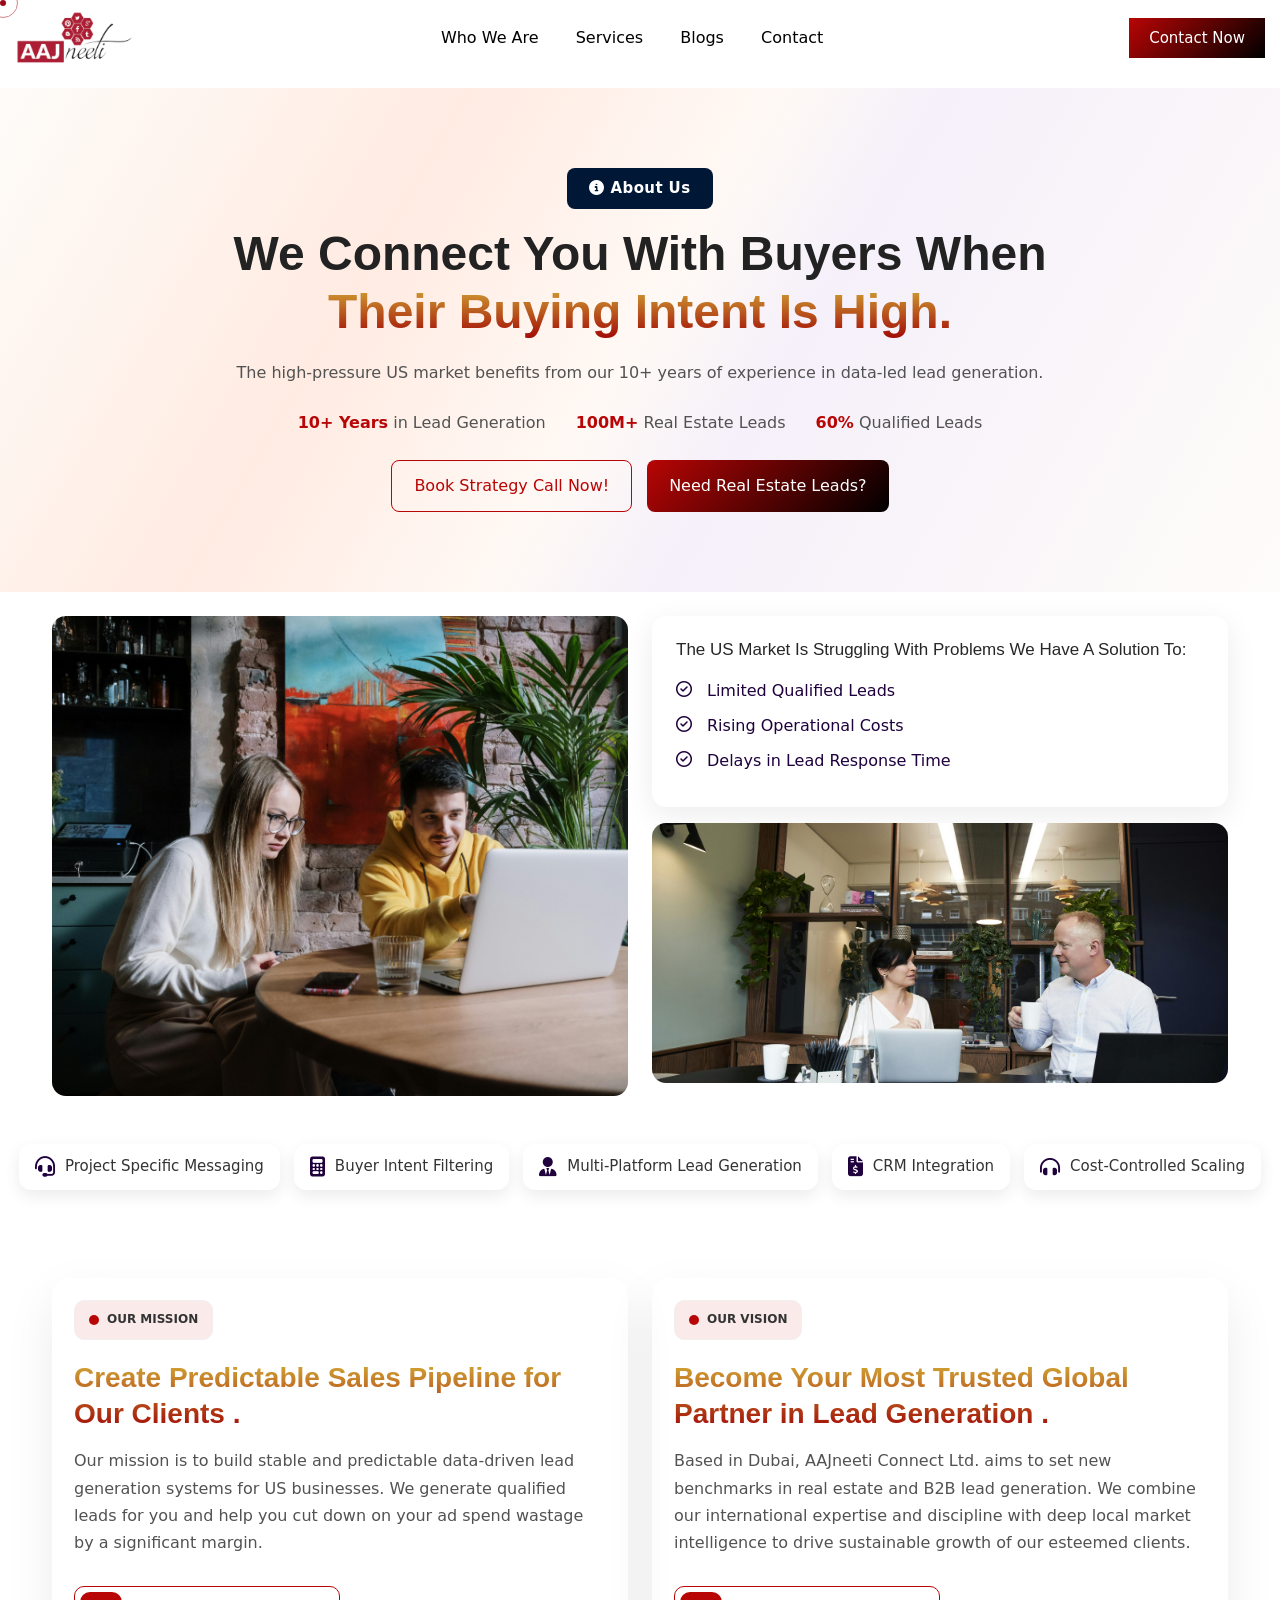
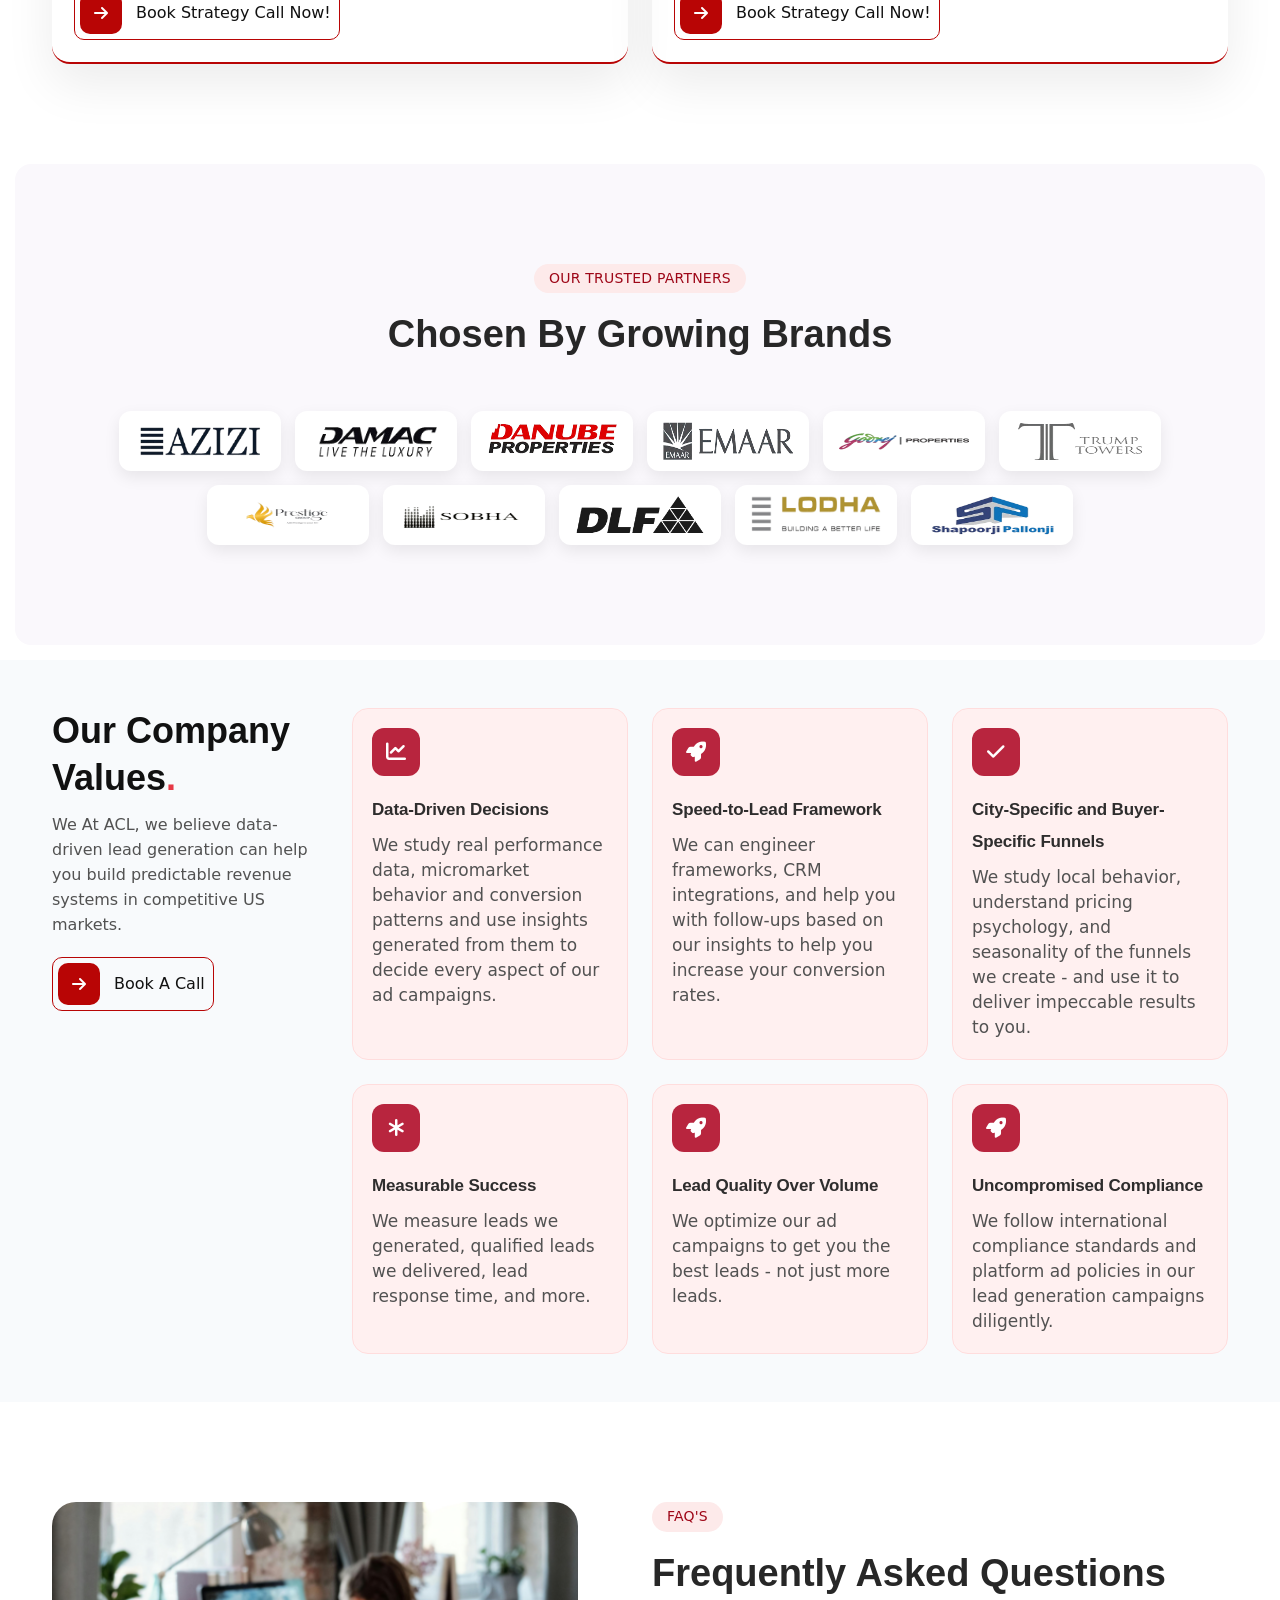
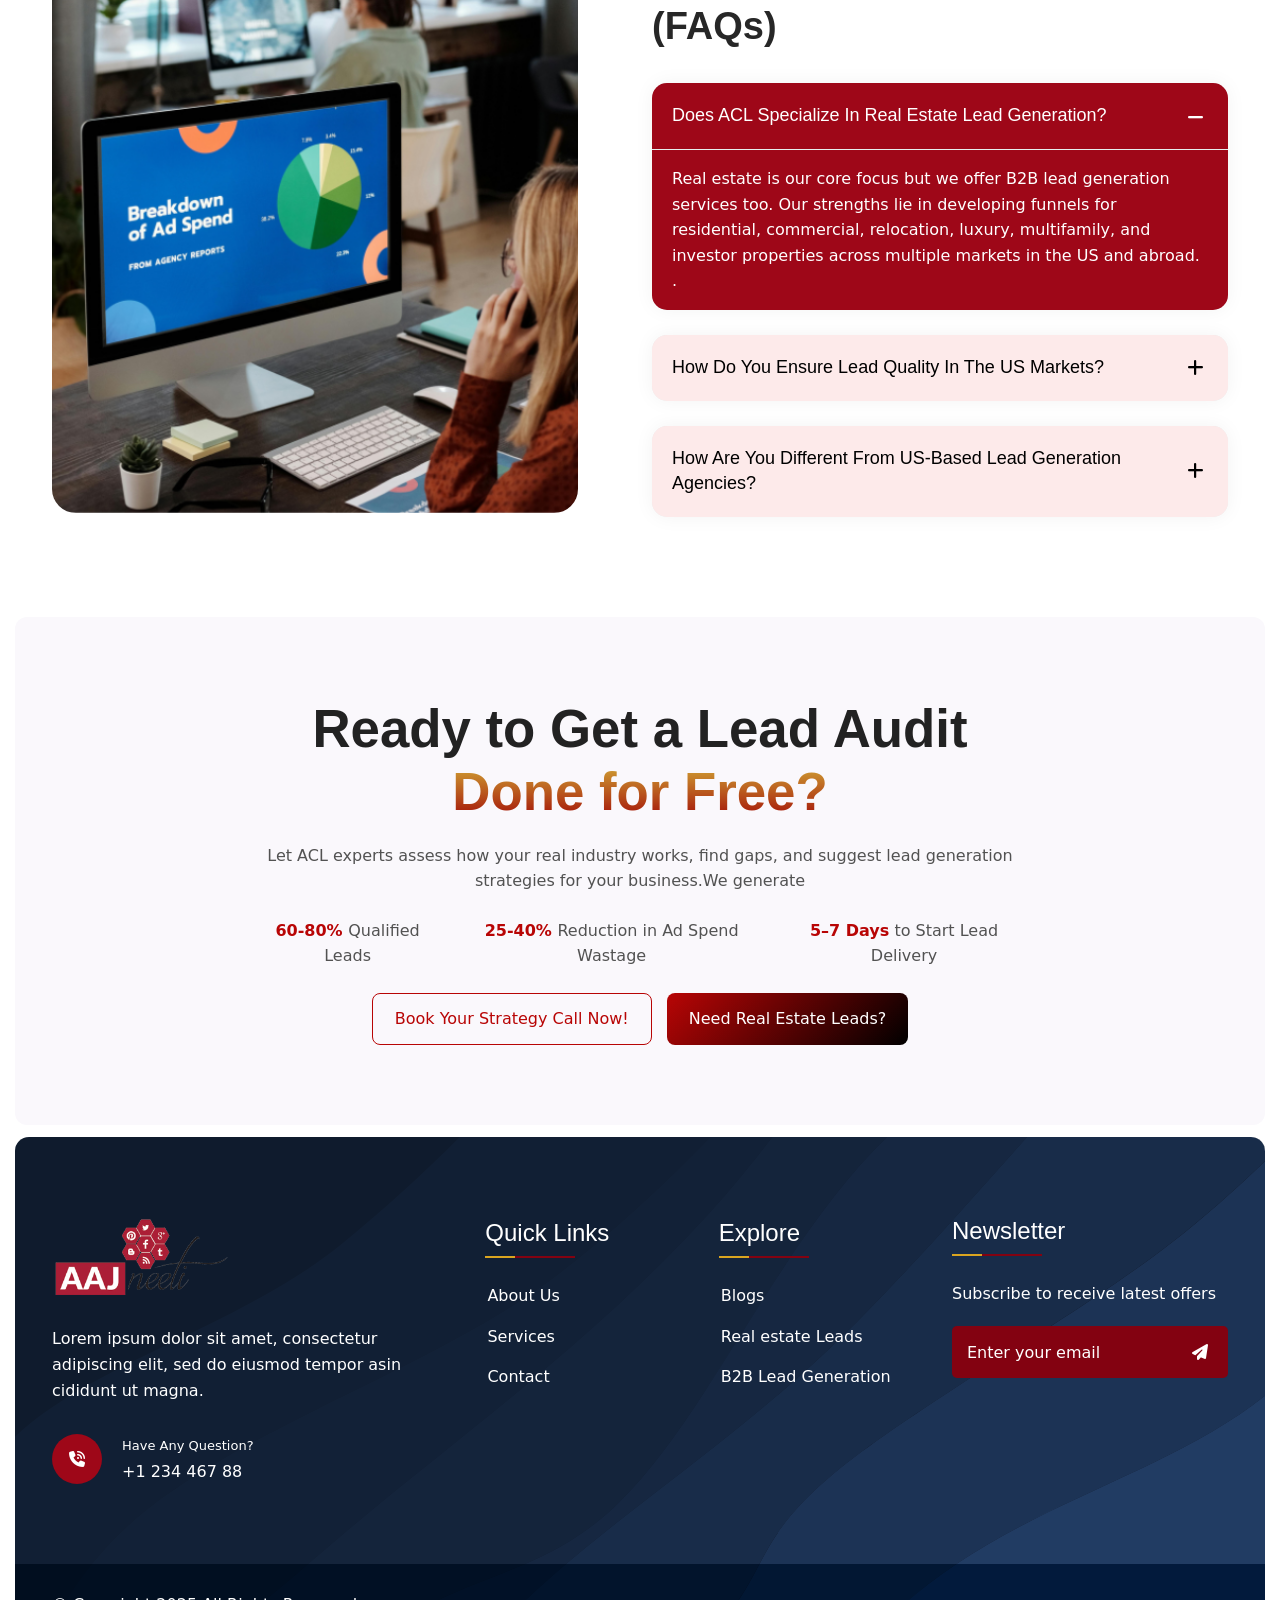
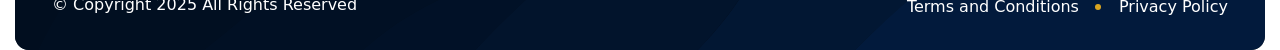
==== about.html @ c7a7d1ee "yes updating file" ====
<!DOCTYPE html>
<html lang="en">

<head>
    <!-- meta tags -->
    <meta charset="UTF-8">
    <meta http-equiv="X-UA-Compatible" content="IE=edge">
    <meta name="viewport" content="width=device-width, initial-scale=1.0">
    <meta name="author" content="Aajneeti">
    <meta name="description" content="Aajneeti">
    <meta name="keywords" content="Aajneeti, connect, marketing, agency, business, startup, creative">
    <!-- page title -->
    <title>Aajneeti Connect Ltd</title>
    <!-- favicon icon -->
    <link rel="shortcut icon" href="assets/images/logo/aajneeti-favicon.png" type="image/x-icon">
    <link rel="icon" href="assets/images/logo/acl-logo.png" type="image/x-icon">
    <!-- font awesome css -->
    <link rel="stylesheet" href="assets/css/all.min.css">
    <!-- bootstrap css -->
    <link rel="stylesheet" href="assets/css/bootstrap.min.css">
    <!-- swiper css -->
    <link rel="stylesheet" href="assets/css/swiper-bundle.min.css">
    <!-- magnific css -->
    <link rel="stylesheet" href="assets/css/magnific-popup.min.css">
    <!-- animate css -->
    <link rel="stylesheet" href="assets/css/animate.css">
    <!-- main css  -->
    <link rel="stylesheet" href="assets/css/main.css">
    <!-- style css -->
    <link rel="stylesheet" href="style.css">
    <link rel="stylesheet" href="https://cdnjs.cloudflare.com/ajax/libs/font-awesome/6.5.0/css/all.min.css">
</head>

<body>
    <!-- page wrapper start -->
    <div class="page-wrapper">
        <!-- back to top start -->
        <button id="back-top" class="back-to-top" aria-label="back to top">
            <i class="fa-solid fa-chevron-up"></i>
        </button>
        <!-- back to top end -->

        <!-- mouse cursor start -->
        <div class="mouse-cursor cursor-outer"></div>
        <div class="mouse-cursor cursor-inner"></div>
        <!-- mouse cursor end -->

        <!-- offcanvas sidebar start -->
        <div class="offcanvas offcanvas-end" data-bs-scroll="true" tabindex="-1" id="offcanvas-sidebar"
            aria-labelledby="offcanvas-sidebar">
            <!-- offcanvas header start -->
            <div class="offcanvas-header">
                <!-- offcanvas logo start -->
                <div class="offcanvas-logo">
                    <a href="index.html">
                        <figure>
                            <img src="assets/images/logo/acl-logo.png" alt="offcanvas logo" width="180">
                        </figure>
                    </a>
                </div>
                <!-- offcanvas logo emd -->
                <!-- offcanvas close start -->
                <button type="button" class="offcanvas-close bg-transparent" data-bs-dismiss="offcanvas"
                    aria-label="Close"><i class="fa-solid fa-xmark"></i></button>
                <!-- offcanvas close end -->
            </div>
            <!-- offcanvas header end -->
            <!-- offcanvas body start -->
            <div class="offcanvas-body">
                <!-- menu outer start -->
                <div class="mobile-menu">
                    <!-- Here menu will come automatically via javascript / same menu as in header -->
                </div>
                <!-- menu outer end -->
               

                <!-- offcanvas contact start -->
                <div class="offcanvas-contact">
                    <!-- widget-contact start -->
                    <div class="widget widget-contact">
                        <!-- widget title start -->
                        <div class="widget-title">
                            <h3 class="line-anime">Contact Info</h3>
                        </div>
                        <!-- widget title end -->
                        <!-- widget content start -->
                        <div class="widget-content">
                            <!-- offcanvas cta item start -->
                            <div class="offcanvas-cta-item">
                                <!-- offcanvas cta list start -->
                                <div class="offcanvas-cta-list">
                                    <div class="offcanvas-cta-icon">
                                        <i class="fa-solid fa-location-dot"></i>
                                    </div>
                                    <div class="offcanvas-cta-content">
                                        <p>USA
                                        </p>
                                    </div>
                                </div>
                                <!-- offcanvas cta list end -->
                                <!-- offcanvas cta list start -->
                                <div class="offcanvas-cta-list">
                                    <div class="offcanvas-cta-icon">
                                        <i class="fa-solid fa-envelope"></i>
                                    </div>
                                    <div class="offcanvas-cta-content">
                                        <a href="mailto:info@example.com">contact@aajneeti.social</a>
                                    </div>
                                </div>
                                <!-- offcanvas cta list end -->
                                <!-- offcanvas cta list start -->
                                <div class="offcanvas-cta-list">
                                    <div class="offcanvas-cta-icon">
                                        <i class="fa-solid fa-phone-volume"></i>
                                    </div>
                                    <div class="offcanvas-cta-content">
                                        <a href="tel:123446788">+918090243030</a>
                                    </div>
                                </div>
                                <!-- offcanvas cta list end -->
                            </div>
                            <!-- offcanvas cta item end -->
                        </div>
                        <!-- widget content end -->
                    </div>
                    <!-- widget-contact end -->
                </div>
                <!-- offcanvas contact end -->

                <!-- offcanvas button wapper start -->
                <div class="offcanvas-button-wapper">
                    <a href="contact.html" class="theme-button style-1" aria-label="Book Now">
                        Contact now
                    </a>
                </div>
                <!-- offcanvas button wapper end -->
                <!-- offcanvas social start -->
                <div class="offcanvas-social">
                    <!-- widget social media start -->
                    <div class="widget widget-social-media">
                        <!-- widget content start -->
                        <div class="widget-content">
                            <ul class="social-icon">
                                <li>
                                    <a href="#" aria-label="instagram"><i class="fa-brands fa-instagram"></i></a>
                                </li>
                                <li>
                                    <a href="#" aria-label="facebook"><i class="fa-brands fa-facebook-f"></i></a>
                                </li>
                                <li>
                                    <a href="#" aria-label="twitter"><i class="fa-brands fa-x-twitter"></i></a>
                                </li>
                                <li>
                                    <a href="#" aria-label="pinterest"><i class="fa-brands fa-pinterest-p"></i></a>
                                </li>
                            </ul>
                        </div>
                        <!-- widget content end -->
                    </div>
                    <!-- widget social media end -->
                </div>
                <!-- offcanvas-social end -->
            </div>
            <!-- offcanvas body end -->
        </div>
        <!-- offcanvas sidebar end -->

        <!-- header start -->
        <header class="header header-3">
            <!-- header lower start -->
            <div class="header-lower">
                <div class="container">
                    <div class="row align-items-center justify-content-between g-0">
                        <div class="col-12">
                            <!-- header content start -->
                            <div class="header-content d-flex justify-content-between align-items-center">
                                <!-- header left start -->
                                <div class="header-left">
                                    <!-- logo box start -->
                                    <div class="logo-box">
                                        <div class="logo">
                                            <a href="index.html">
                                                <figure>
                                                    <img src="assets/images/logo/acl-logo.png" alt="header logo">
                                                </figure>
                                            </a>
                                        </div>
                                    </div>
                                    <!-- logo box end  -->
                                </div>
                                <!-- header right end -->

                                <!-- header navigation start -->
                                <div class="header-navigation d-flex align-items-center">
                                    <!-- main menu -->
                                    <div class="main-menu">
                                        <nav id="mobile-menu">
                                            <ul>
                                                <li>
                                                    <a href="about.html">Who
                                                        We are
                                                    </a>
                                                </li>
                                                <li>
                                                    <a href="services.html">Services
                                                    </a>
                                                </li>
                                                <li>
                                                    <a href="blog.html">Blogs
                                                    </a>
                                                </li>
                                                <li>
                                                    <a href="contact.html">Contact
                                                    </a>
                                                </li>
                                            </ul>
                                        </nav>
                                    </div>
                                </div>
                                <!-- header navigation end -->

                                <!-- header right start -->
                                <div class="header-right d-flex align-items-center gap-lg-4 gap-3">
                                    <!-- header sidebar  -->
                                    <div class="header-sidebar d-block d-sm-none">
                                        <a class="sidebar-toggler color-one" data-bs-toggle="offcanvas"
                                            href="#offcanvas-sidebar" aria-label="sidebar toggler" role="button"
                                            aria-controls="offcanvas-sidebar">
                                            <span></span>
                                            <span></span>
                                        </a>
                                    </div>
                                    <!-- header button -->
                                    <div class="header-button">
                                        <a href="contact.html" class="theme-button style-1" aria-label="Book Now">
                                            Contact Now
                                        </a>
                                    </div>
                                </div>
                                <!-- header right end -->
                            </div>
                            <!-- header content end -->
                        </div>
                    </div>
                </div>
            </div>
            <!-- header lower end -->
        </header>
        <!-- header end-->

        <!-- main start -->
        <main class="main">

            <!-- hero section start -->
            <section class="hero about-height">
                <!-- Center content -->
                <div class="hero-content about-width  wow fadeInUp">
                    <div class="hero-badge">
                        <a>
                            <i class="fa-solid fa-circle-info"></i>
                            About Us
                        </a>
                    </div>
                    <h1 class="about-title">
                        We Connect You With Buyers When<span class="fluctuate-text"> Their Buying Intent
                            Is High.</span>
                    </h1>
                    <p class="text-base text-color">
                        The high-pressure US market benefits from our 10+
                        years of experience in data-led lead generation.
                    </p>
                    <div class="stats">
                        <span class="text-base text-color"><b>10+ Years</b>
                            in Lead Generation</span>
                        <span class="text-base text-color"><b>100M+</b>
                            Real Estate Leads</span>
                        <span class="text-base text-color"><b>60%</b>
                            Qualified Leads</span>
                    </div>
                    <div class="hero-buttons">
                        <button class="btn-outline">Book Strategy Call
                            Now!</button>
                        <button class="btn-fill">Need Real Estate
                            Leads?</button>
                    </div>
                </div>
            </section>
            <!-- hero section end -->

            <div class="about-section mt-4">
                <div class="container">
                    <div class="row align-items-stretch">
                        <!-- LEFT FULL IMAGE COLUMN -->
                        <div class="col-lg-6 mb-4 mb-lg-0">
                            <div class="left-image-box d-none d-lg-block ">
                                <img src="assets/images/services/services3.jpg" alt="About Image"
                                    class="img-fluid h-80">
                            </div>
                        </div>
                        <!-- RIGHT SPLIT COLUMN -->
                        <div class="col-lg-6">
                            <div class="right-split-box  d-flex flex-column">
                                <!-- TOP CONTENT BOX -->
                                <div class="content-box p-4 wow fadeInUp">
                                    <h5 class="mb-3">The US Market is
                                        struggling with problems we have a
                                        solution to:</h5>
                                    <ul class="result-list text-base text-color">
                                        <li> <i class="fa-regular fa-circle-check second-card-icon"></i><span>Limited
                                                Qualified Leads</span>
                                        </li>
                                        <li><i class="fa-regular fa-circle-check second-card-icon"></i><span>Rising
                                                Operational Costs</span>
                                        </li>
                                        <li><i class="fa-regular fa-circle-check second-card-icon"></i><span>Delays
                                                in Lead Response Time
                                            </span>
                                        </li>
                                    </ul>
                                </div>
                                <!-- BOTTOM IMAGE BOX -->
                                <div class="bottom-image-box mt-3 flex-grow-1">
                                    <img src="assets/images/services/services1.jpg" alt="Service Image"
                                        class="img-fluid ">
                                </div>
                            </div>
                        </div>
                    </div>
                </div>
                <div class="logo-section py-5 wow fadeInUp">
                    <div class="logo-pill">
                        <i class="fa-solid fa-headset"></i>
                        <p>Project Specific Messaging</p>
                    </div>

                    <div class="logo-pill">
                        <i class="fa-solid fa-calculator"></i>
                        <p>Buyer Intent Filtering</p>
                    </div>

                    <div class="logo-pill">
                        <i class="fa-solid fa-user-tie"></i>
                        <p>Multi-Platform Lead Generation</p>
                    </div>

                    <div class="logo-pill">
                        <i class="fa-solid fa-file-invoice-dollar"></i>
                        <p>CRM Integration</p>
                    </div>
                    <div class="logo-pill">
                        <i class="fa-solid fa-headphones-simple"></i>
                        <p>Cost-Controlled Scaling</p>
                    </div>
                </div>
            </div>

            <!-- mission-vision section start-->
            <section class="mission-vision-section  pb-100 md-pb-80">
                <div class="container">
                    <div class="row g-4">
                        <!-- Mission Card -->
                        <div class="col-lg-6">
                            <div class="mv-card light-card wow zoom-in">
                                <span class="mv-badge">
                                    <span class="dot"></span> OUR MISSION
                                </span><br />
                                <h2 class="fluctuate-text">Create
                                    Predictable Sales Pipeline for Our
                                    Clients
                                    <span>.</span>
                                </h2>
                                <p class="text-base text-color">
                                    Our mission is to build stable and
                                    predictable data-driven lead generation
                                    systems for US businesses. We generate
                                    qualified leads for you and help you cut
                                    down on your ad spend wastage by a
                                    significant margin.
                                </p>
                                <a href="#" class="mv-btn">
                                    <span class="icon"><i class="fa-solid fa-arrow-right"></i></span>
                                    Book Strategy Call Now!
                                </a>
                            </div>
                        </div>
                        <!-- Vision Card -->
                        <div class="col-lg-6">
                            <div class="mv-card light-card wow zoom-in">
                                <span class="mv-badge">
                                    <span class="dot"></span> OUR VISION
                                </span><br />
                                <h2 class="fluctuate-text">Become Your Most
                                    Trusted Global Partner in Lead
                                    Generation
                                    <span>.</span>
                                </h2>
                                <p class="text-base text-color">
                                    Based in Dubai, AAJneeti Connect Ltd.
                                    aims to set new benchmarks in real
                                    estate and B2B lead generation. We
                                    combine our international expertise and
                                    discipline with deep local market
                                    intelligence to drive sustainable growth
                                    of our esteemed clients.
                                </p>
                                <a href="#" class="mv-btn">
                                    <span class="icon"><i class="fa-solid fa-arrow-right"></i></span>
                                    Book Strategy Call Now!
                                </a>
                            </div>
                        </div>
                    </div>
                </div>
            </section>
            <!-- mission-vision section end-->

            <!-- our partners section start -->
            <section class="partners-section-3 pt-100 md-pt-80 pb-100 md-pb-80 mb-15">
                <div class="container ">
                    <div class="row">
                        <div class="col-lg-12">
                            <!--How aajneeti works title start -->
                            <div class="section-title text-center wow fadeInUp" data-wow-delay=".2s">
                                <span class="sub-title">Our Trusted Partners
                                </span>
                                <h2>Chosen by Growing Brands</h2>
                            </div>
                            <!-- How aajneeti works title end -->
                        </div>
                    </div>
                    <div class="logo-section">
                        <div class="logo-pill">
                            <img src="assets/images/partners/azizi.png" alt="ACL partner">
                        </div>
                        <div class="logo-pill">
                            <img src="assets/images/partners/damac.png" alt="ACL partner">
                        </div>
                        <div class="logo-pill">
                            <img src="assets/images/partners/danube.png" alt="ACL partner">
                        </div>
                        <div class="logo-pill">
                            <img src="assets/images/partners/emaar.png" alt="ACL partner">
                        </div>
                        <div class="logo-pill">
                            <img src="assets/images/partners/godrej-properties.png" alt="ACL partner">
                        </div>
                        <div class="logo-pill">
                            <img src="assets/images/partners/trump-tower.png" alt="ACL partner">
                        </div>
                        <div class="logo-pill">
                            <img src="assets/images/partners/prestige.png" alt="ACL partner">
                        </div>
                        <div class="logo-pill">
                            <img src="assets/images/partners/sobha.png" alt="ACL partner">
                        </div>
                        <div class="logo-pill">
                            <img src="assets/images/partners/dlf.png" alt="ACL partner">
                        </div>
                        <div class="logo-pill">
                            <img src="assets/images/partners/lodha.png" alt="ACL partner">
                        </div>
                        <div class="logo-pill">
                            <img src="assets/images/partners/shapoorji.png" alt="ACL partner">
                        </div>
                    </div>
            </section>
            <!-- our partner section end -->

            <!-- what we value start-->
            <section class="values-section py-5">
                <div class="container">
                    <div class="row">
                        <!-- LEFT CONTENT -->
                        <div class="col-lg-3 mb-4 mb-lg-0">
                            <div class="values-intro wow fadeInUp">
                                <h2>Our Company
                                    Values<span>.</span></h2>
                                <p class="text-base text-color">We
                                    At ACL, we believe data-driven lead
                                    generation can help you build
                                    predictable revenue systems in
                                    competitive US markets.
                                </p>
                            </div>
                            <a href="#" class="mv-btn">
                                <span class="icon"><i class="fa-solid fa-arrow-right"></i></span>
                                Book A Call
                            </a>
                        </div>
                        <!-- RIGHT CARDS -->
                        <div class="col-lg-9">
                            <div class="row g-4">
                                <div class="col-md-4">
                                    <div class="value-card wow zoom-in">
                                        <div class="icon-box">
                                            <i class="fa-solid fa-chart-line"></i>
                                        </div>
                                        <h5>Data-Driven Decisions</h5>
                                        <p class="text-base text-color">
                                            We study real
                                            performance data,
                                            micromarket behavior and
                                            conversion patterns and use
                                            insights generated from them
                                            to decide every aspect of
                                            our ad campaigns.
                                        </p>
                                    </div>
                                </div>
                                <div class="col-md-4">
                                    <div class="value-card wow zoom-in">
                                        <div class="icon-box">
                                            <i class="fa-solid fa-rocket"></i>
                                        </div>
                                        <h5>Speed-to-Lead Framework</h5>
                                        <p class="text-base text-color">
                                            We can engineer frameworks,
                                            CRM integrations, and help
                                            you with follow-ups based on
                                            our insights to help you
                                            increase your conversion
                                            rates.
                                        </p>
                                    </div>
                                </div>

                                <div class="col-md-4">
                                    <div class="value-card wow zoom-in">
                                        <div class="icon-box">
                                            <i class="fa-solid fa-check"></i>
                                        </div>
                                        <h5>City-Specific and
                                            Buyer-Specific Funnels</h5>
                                        <p class="text-base text-color">
                                            We study local behavior,
                                            understand pricing
                                            psychology, and seasonality
                                            of the funnels we create -
                                            and use it to deliver
                                            impeccable results to you.
                                        </p>
                                    </div>
                                </div>
                                <div class="col-md-4">
                                    <div class="value-card wow zoom-in">
                                        <div class="icon-box">
                                            <i class="fa-solid fa-asterisk"></i>
                                        </div>
                                        <h5>Measurable Success</h5>
                                        <p class="text-base text-color">
                                            We measure leads we
                                            generated, qualified leads
                                            we delivered, lead response
                                            time, and more.
                                        </p>
                                    </div>
                                </div>
                                <div class="col-md-4">
                                    <div class="value-card wow zoom-in">
                                        <div class="icon-box">
                                            <i class="fa-solid fa-rocket"></i>
                                        </div>
                                        <h5>Lead Quality Over
                                            Volume</h5>
                                        <p class="text-base text-color">
                                            We optimize our ad campaigns
                                            to get you the best leads -
                                            not just more leads.
                                        </p>
                                    </div>
                                </div>
                                <div class="col-md-4">
                                    <div class="value-card wow zoom-in">
                                        <div class="icon-box">
                                            <i class="fa-solid fa-rocket"></i>
                                        </div>
                                        <h5>Uncompromised
                                            Compliance</h5>
                                        <p class="text-base text-color">
                                            We follow international
                                            compliance standards and
                                            platform ad policies in our
                                            lead generation campaigns
                                            diligently.
                                        </p>
                                    </div>
                                </div>
                            </div>
                        </div>
                    </div>
                </div>
            </section>
            <!-- what we value end -->

            <!-- faq section start -->
            <section class="faq-section pt-100 md-pt-80 pb-100 md-pb-80">
                <div class="container">
                    <div class="row">
                        <div class="col-lg-6">
                            <div class="faq-image">
                                <figure class="image-anime">
                                    <img src="assets/images/services/faqq.png" alt="faq image">
                                </figure>
                            </div>
                        </div>
                        <div class="col-lg-6">
                            <!-- section title start -->
                            <div class="section-title mb-30">
                                <span class="sub-title">FAQ's</span>
                                <h2>Frequently Asked Questions
                                    (FAQs)</h2>
                            </div>
                            <!-- section title end -->
                            <!-- accordion start -->
                            <div class="accordion" id="accordionExample">
                                <!-- accordion item start -->
                                <div class="accordion-item">
                                    <h2 class="accordion-header" id="headingOne">
                                        <button class="accordion-button" type="button" data-bs-toggle="collapse"
                                            data-bs-target="#collapseOne" aria-expanded="true"
                                            aria-controls="collapseOne">
                                            Does ACL specialize in real
                                            estate lead generation?
                                        </button>
                                    </h2>
                                    <div id="collapseOne" class="accordion-collapse collapse show"
                                        aria-labelledby="headingOne" data-bs-parent="#accordionExample">
                                        <div class="accordion-body">
                                            <div class="inner">
                                                <div class="accordion-content">
                                                    <p>Real estate is
                                                        our core focus
                                                        but we offer B2B
                                                        lead generation
                                                        services too.
                                                        Our strengths
                                                        lie in
                                                        developing
                                                        funnels for
                                                        residential,
                                                        commercial,
                                                        relocation,
                                                        luxury,
                                                        multifamily, and
                                                        investor
                                                        properties
                                                        across multiple
                                                        markets in the
                                                        US and abroad.
                                                        .</p>
                                                </div>
                                            </div>
                                        </div>
                                    </div>
                                </div>
                                <!-- accordion item end -->
                                <!-- accordion item start -->
                                <div class="accordion-item">
                                    <h2 class="accordion-header" id="headingTwo">
                                        <button class="accordion-button collapsed" type="button"
                                            data-bs-toggle="collapse" data-bs-target="#collapseTwo"
                                            aria-expanded="false" aria-controls="collapseTwo">
                                            How do you ensure lead
                                            quality in the US markets?
                                        </button>
                                    </h2>
                                    <div id="collapseTwo" class="accordion-collapse collapse"
                                        aria-labelledby="headingTwo" data-bs-parent="#accordionExample">
                                        <div class="accordion-body">
                                            <div class="inner">
                                                <div class="accordion-content">
                                                    <p>We design lead
                                                        generation
                                                        systems to
                                                        prioritize their
                                                        relevance,
                                                        reachability,
                                                        and budget
                                                        alignment with
                                                        the project we
                                                        are working on.
                                                        We filter leads
                                                        for buyer
                                                        intent, do
                                                        CRM-based
                                                        qualification,
                                                        and optimize our
                                                        campaigns
                                                        continuously. We
                                                        use real
                                                        performance data
                                                        to develop our
                                                        insights and use
                                                        them to deliver
                                                        best outcomes to
                                                        our clients.
                                                    </p>
                                                </div>
                                            </div>
                                        </div>
                                    </div>
                                </div>
                                <!-- accordion item end -->
                                <!-- accordion item start -->
                                <div class="accordion-item">
                                    <h2 class="accordion-header" id="headingThree">
                                        <button class="accordion-button collapsed" type="button"
                                            data-bs-toggle="collapse" data-bs-target="#collapseThree"
                                            aria-expanded="false" aria-controls="collapseThree">
                                            How are you different from
                                            US-based lead generation
                                            agencies?
                                        </button>
                                    </h2>
                                    <div id="collapseThree" class="accordion-collapse collapse"
                                        aria-labelledby="headingThree" data-bs-parent="#accordionExample">
                                        <div class="accordion-body">
                                            <div class="inner">
                                                <div class="accordion-content">
                                                    <p>Most agencies
                                                        rely on generic
                                                        templates and
                                                        platform
                                                        algorithms to
                                                        make their ad
                                                        campaigns work.
                                                        We develop deep
                                                        market
                                                        intelligence;
                                                        build
                                                        project-specific,
                                                        city-specific,
                                                        and
                                                        buyer-specific
                                                        messaging and
                                                        funnels; do
                                                        active
                                                        optimization and
                                                        learn from our
                                                        performance
                                                        data; and offer
                                                        speed-to-lead
                                                        frameworks that
                                                        have helped our
                                                        clients increase
                                                        their conversion
                                                        rates in
                                                        high-pressure
                                                        markets
                                                        worldwide.
                                                    </p>
                                                </div>
                                            </div>
                                        </div>
                                    </div>
                                </div>
                                <!-- accordion item end -->
                            </div>
                            <!-- accordion end -->
                        </div>
                    </div>
                    <div class="row">
                    </div>
                </div>
            </section>
            <!-- faq section end -->

            <!-- cta section start -->
            <section class=" cta-section hero-height">
                <!-- Center content -->
                <div class="hero-content ">
                    <h1 class="second-title">
                        Ready to Get a Lead Audit<br />
                        <span class="fluctuate-text"> Done for
                            Free?</span>
                    </h1>
                    <p class="text-base text-color">
                        Let ACL experts assess how your real industry
                        works,
                        find gaps, and suggest lead generation
                        strategies
                        for
                        your business.We generate
                    </p>
                    <div class="stats">
                        <span class="text-base text-color"><b>60-80%
                            </b>
                            Qualified Leads</span>
                        <span class="text-base text-color"><b>25-40% </b>
                            Reduction in Ad Spend Wastage</span>
                        <span class="text-base text-color"><b>5–7 Days</b>
                            to Start Lead Delivery</span>
                    </div>
                    <div class="hero-buttons">
                        <button class="btn-outline">Book Your Strategy
                            Call
                            Now!</button>
                        <button class="btn-fill">Need Real Estate Leads?
                        </button>
                    </div>
                </div>
            </section>
            <!-- cta section end -->
        </main>
        <!-- main end -->
        <!-- footer start -->
        <footer class="footer footer-3">
            <!-- footer bottom start -->
            <div class="footer-bottom">
                <div class="footer-section-overlay" data-img-src="assets/images/avatar/shapes.svg"></div>
                <div class="container">
                    <!-- footer widget wrap start -->
                    <div class="footer-widget-wrap">
                        <div class="row justify-content-between">
                            <div class="col-xl-4 col-lg-12">
                                <!-- footer widget start -->
                                <div class="footer-widget footer-widget-about wow fadeInUp" data-wow-delay=".2s">
                                    <div class="footer-logo mb-20">
                                        <a href="index.html">
                                            <figure>
                                                <img src="assets/images/logo/acl-logo.png" alt="footer logo"
                                                    width="180">
                                            </figure>
                                        </a>
                                    </div>
                                    <p>Lorem ipsum dolor sit amet,
                                        consectetur adipiscing elit,
                                        sed do eiusmod tempor asin
                                        cididunt ut magna.</p>
                                    <!-- footer contact box start -->
                                    <div class="footer-contact-box">
                                        <div class="footer-contact-list">
                                            <div class="footer-contact-icon">
                                                <i class="fa-solid fa-phone-volume"></i>
                                            </div>
                                            <div class="footer-contact-content">
                                                <span>Have Any
                                                    Question?</span>
                                                <a href="tel:123446788">+1
                                                    234 467 88</a>
                                            </div>
                                        </div>
                                    </div>
                                    <!-- footer contact box end -->
                                </div>
                                <!-- footer widget end -->
                            </div>
                            <div class="col-xl-2 col-lg-4 col-sm-6">
                                <!-- footer widget start -->
                                <div class="footer-widget footer-widget-quick-links wow fadeInUp" data-wow-delay=".3s">
                                    <h3 class="footer-widget-title line-anime">Quick
                                        Links</h3>
                                    <!-- widget link start -->
                                    <div class="widget-link">
                                        <ul class="link">

                                            <li>
                                                <a href="about.html"><i class="fa-solid fa-chevron-right"></i>
                                                    About Us</a>
                                            </li>
                                            <li>
                                                <a href="services.html"><i class="fa-solid fa-chevron-right"></i>
                                                    Services</a>
                                            </li>
                                            <li>
                                                <a href="contact.html"><i class="fa-solid fa-chevron-right"></i>
                                                    Contact</a>
                                            </li>
                                        </ul>
                                    </div>
                                    <!-- widget link end -->
                                </div>
                                <!-- footer widget end -->
                            </div>
                            <div class="col-xl-2 col-lg-4 col-sm-6">
                                <!-- footer widget start -->
                                <div class="footer-widget footer-widget-services wow fadeInUp" data-wow-delay=".4s">
                                    <h3 class="footer-widget-title line-anime">Explore</h3>
                                    <!-- widget link start -->
                                    <div class="widget-link">
                                        <ul class="link">
                                            <li>
                                                <a href="blog.html"><i class="fa-solid fa-chevron-right"></i>
                                                    Blogs</a>
                                            </li>
                                            <li>
                                                <a href="real-estate-lead-generation.html"><i
                                                        class="fa-solid fa-chevron-right"></i>
                                                    Real estate Leads
                                                </a>
                                            </li>
                                            <li>
                                                <a href="b2b-lead-generation.html"><i
                                                        class="fa-solid fa-chevron-right"></i>
                                                    B2B Lead
                                                    Generation</a>
                                            </li>
                                        </ul>
                                    </div>
                                    <!-- widget link end -->
                                </div>
                                <!-- footer widget end -->
                            </div>
                            <div class="col-xl-3 col-lg-4 col-sm-6">
                                <!-- footer widget start -->
                                <div class="footer-widget footer-widget-subscribe wow fadeInUp" data-wow-delay=".5s">
                                    <h4 class="footer-widget-title line-anime">Newsletter</h4>
                                    <div class="widget-contact">
                                        <p class="text-white">Subscribe
                                            to receive latest
                                            offers</p>
                                        <!-- subscribe form start -->
                                        <form action="#" class="subscribe-form" id="subscribe-form">
                                            <div class="input-group">
                                                <input type="text" id="emailid" name="emailid"
                                                    placeholder="Enter your email" autocomplete="off"
                                                    required="required">
                                            </div>
                                            <button type="submit" class="submit-btn" data-text="subscribe"
                                                aria-label="subscribe">
                                                <i class="fa-solid fa-paper-plane"></i>
                                            </button>
                                        </form>
                                        <!-- subscribe form end -->
                                    </div>
                                </div>
                                <!-- footer widget end -->
                            </div>
                        </div>
                    </div>
                    <!-- footer widget wrap end -->
                </div>
            </div>
            <!-- footer bottom end -->
            <!-- footer copyright start -->
            <div class="footer-copyright">
                <div class="container">
                    <!-- footer copyright wrap start -->
                    <div class="footer-copyright-wrap">
                        <div class="row align-items-center">
                            <div class="col-lg-6">
                                <!-- footer copyright start -->
                                <div class="copyright-text wow fadeInUp" data-wow-delay=".2s">
                                    <p class="m-0">&#169; Copyright
                                        2025 All Rights
                                        Reserved</p>
                                </div>
                                <!-- footer copyright end -->
                            </div>
                            <div class="col-lg-6 text-lg-end">
                                <!-- footer bottom nav start -->
                                <ul class="footer-bottom-nav wow fadeInUp" data-wow-delay=".3s">
                                    <li><a class="line-effect" href="terms-and-conditions.html">Terms
                                            and Conditions</a></li>
                                    <li><a class="line-effect" href="privacy-policy.html">Privacy
                                            Policy</a></li>
                                </ul>
                                <!-- footer bottom nav end -->
                            </div>
                        </div>
                    </div>
                    <!-- footer copyright wrap end -->
                </div>
            </div>
            <!-- footer copyright end -->
        </footer>
        <!-- footer end -->
    </div>
    <!-- page wrapper end -->

    <!-- jQuery -->
    <script src="assets/js/jquery-3.7.1.min.js"></script>
    <!-- bootstrap js -->
    <script src="assets/js/bootstrap.bundle.min.js"></script>
    <!-- jquery meanmenu js -->
    <script src="assets/js/jquery.meanmenu.min.js"></script>
    <!-- swiper js -->
    <script src="assets/js/swiper-bundle.min.js"></script>
    <!-- wow Js -->
    <script src="assets/js/wow.min.js"></script>
    <!-- validate js -->
    <script src="assets/js/validate.min.js"></script>
    <!-- ajax form Js -->
    <script src="assets/js/ajax-form.js"></script>
    <!-- SmoothScroll Js -->
    <script src="assets/js/SmoothScroll.js"></script>
    <!-- appear Js -->
    <script src="assets/js/jquery.appear.js"></script>
    <!-- magnific Js -->
    <script src="assets/js/jquery.magnific-popup.min.js"></script>
    <!-- syotimer Js -->
    <script src="assets/js/jquery.syotimer.min.js"></script>
    <!-- main Js -->
    <script src="assets/js/main.js"></script>
</body>

</html>
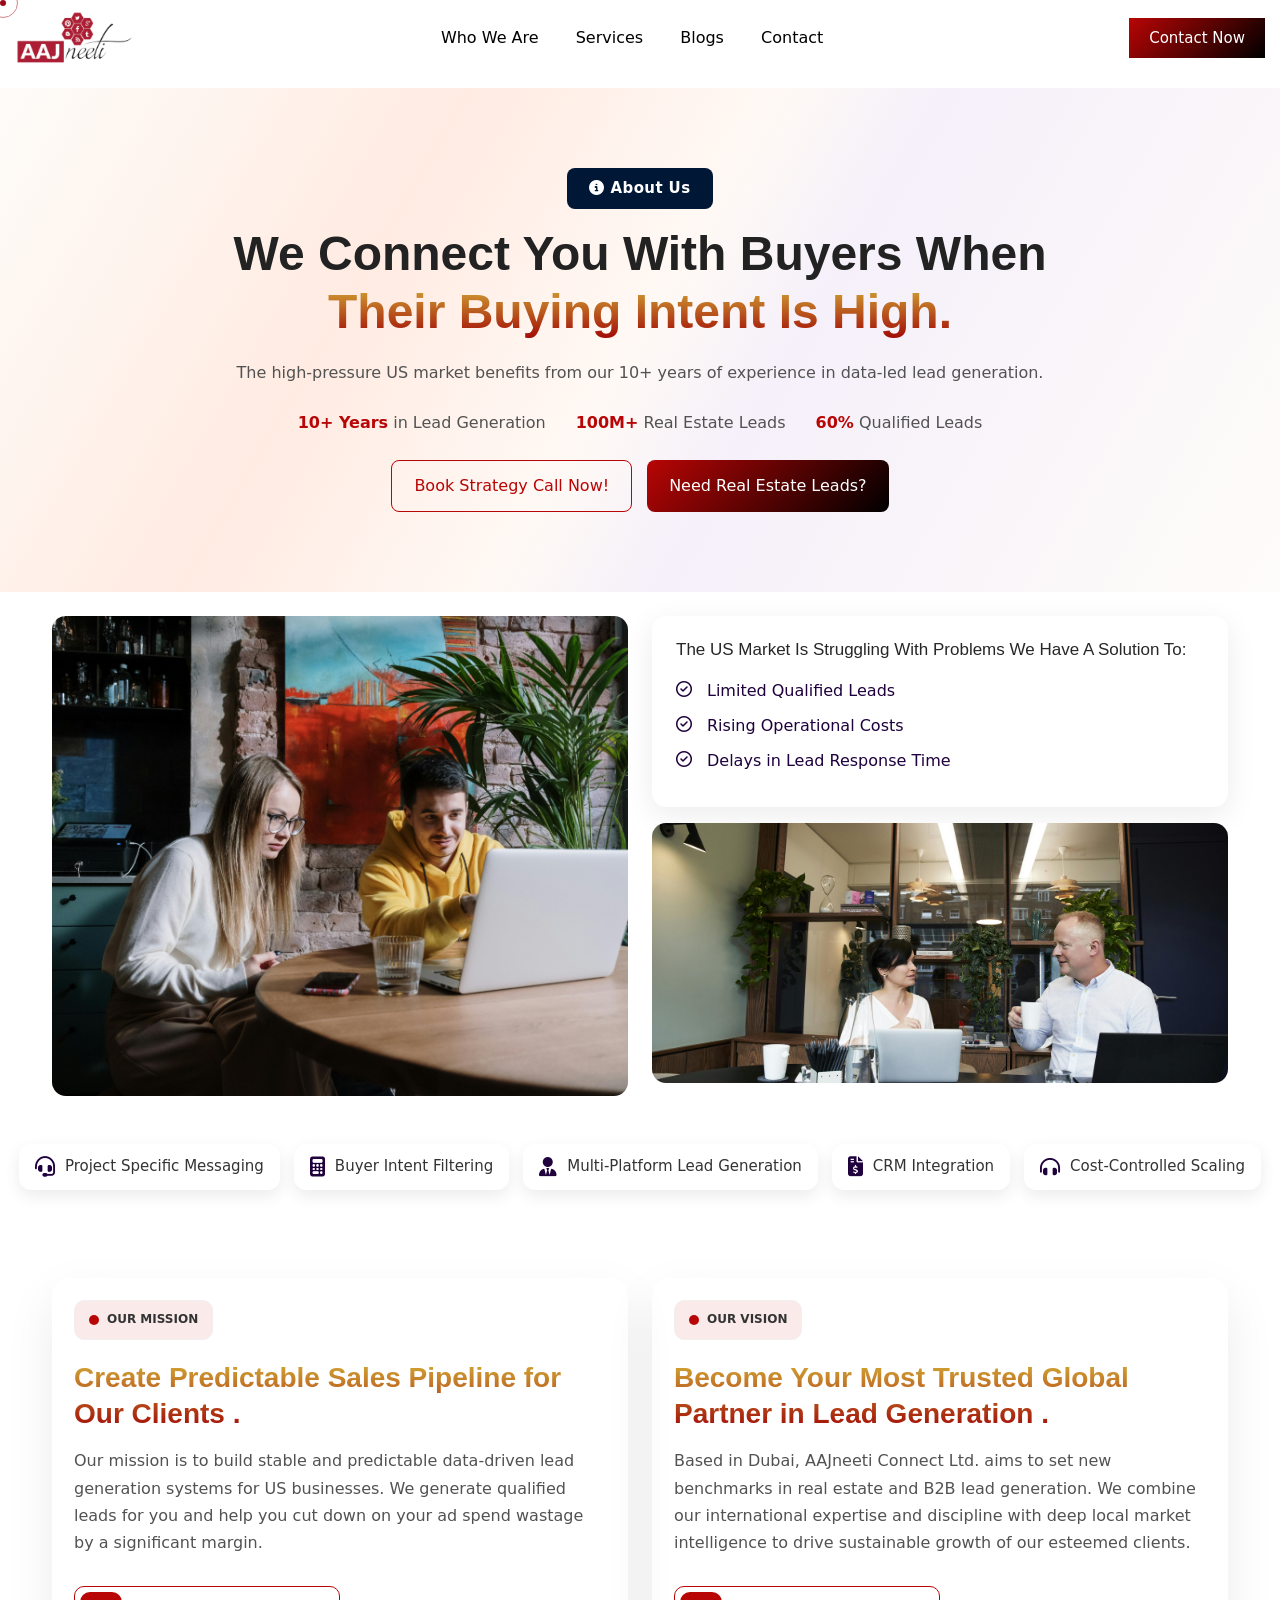
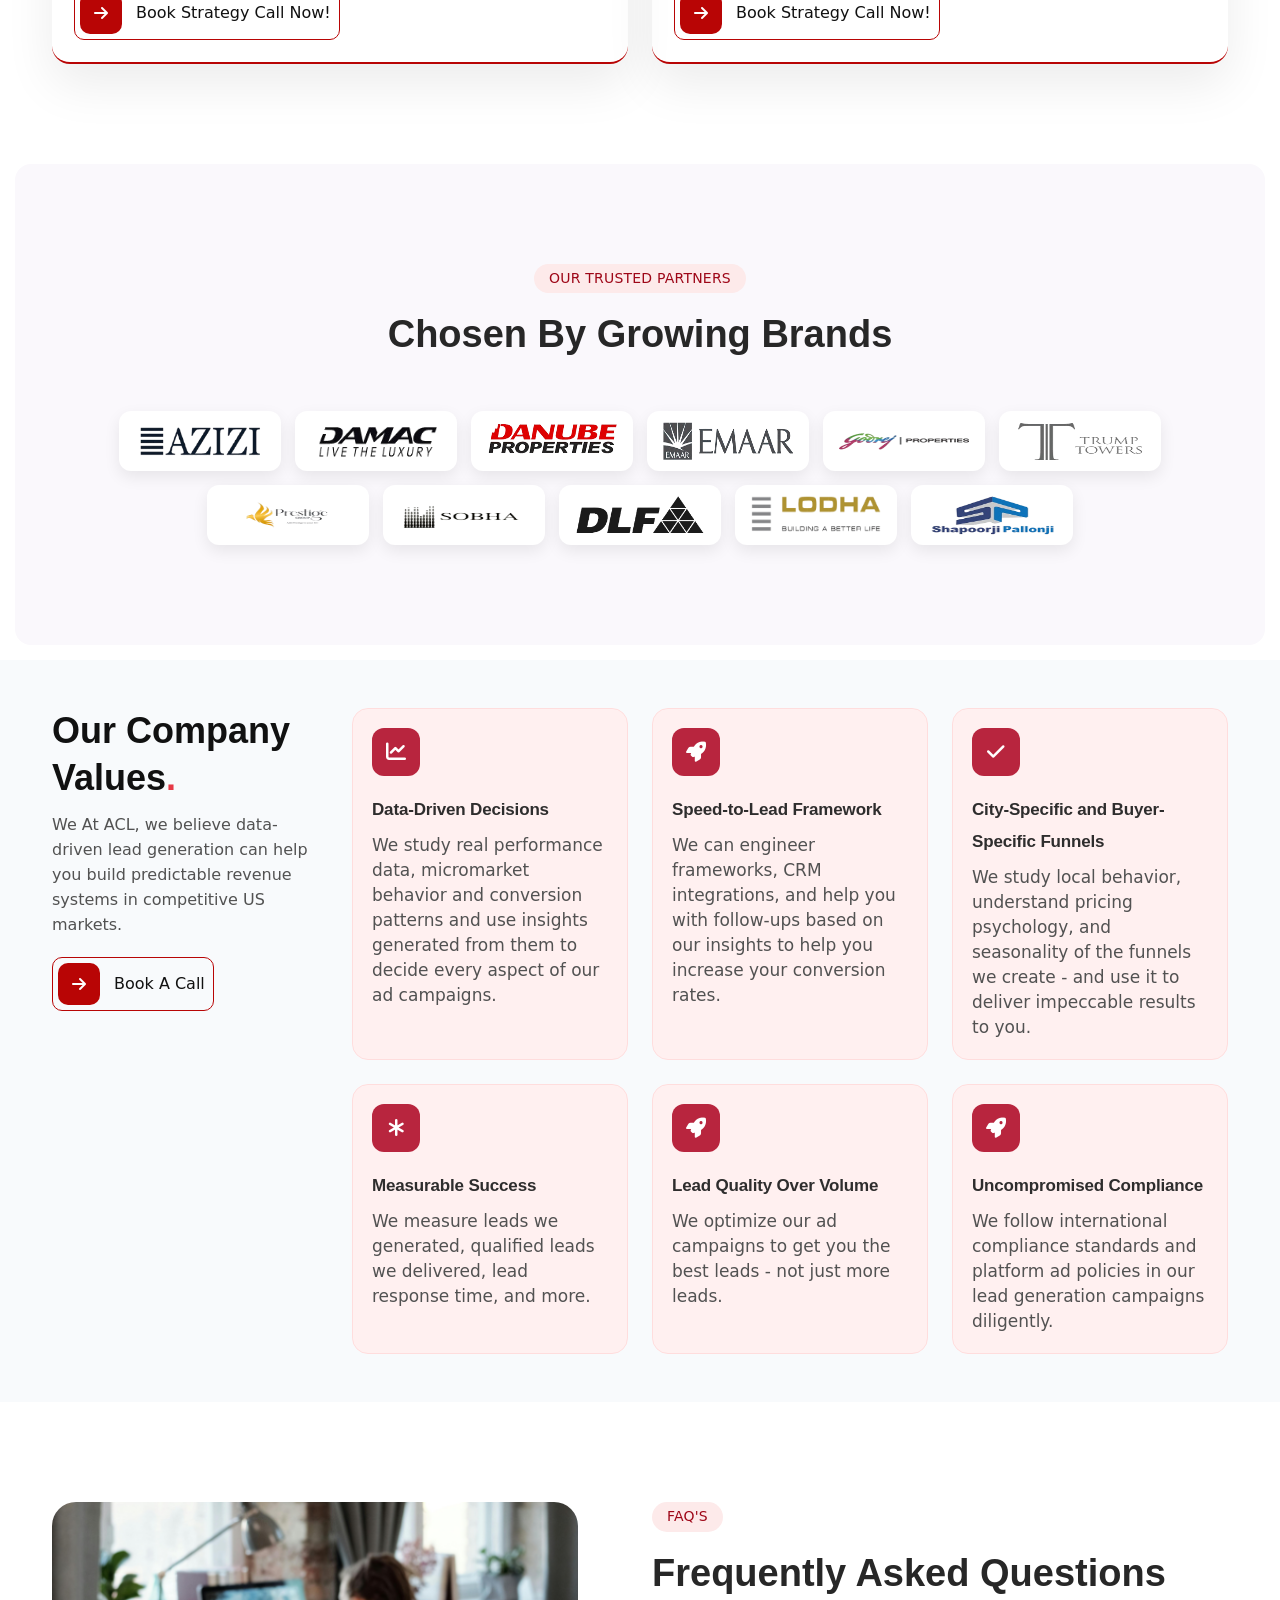
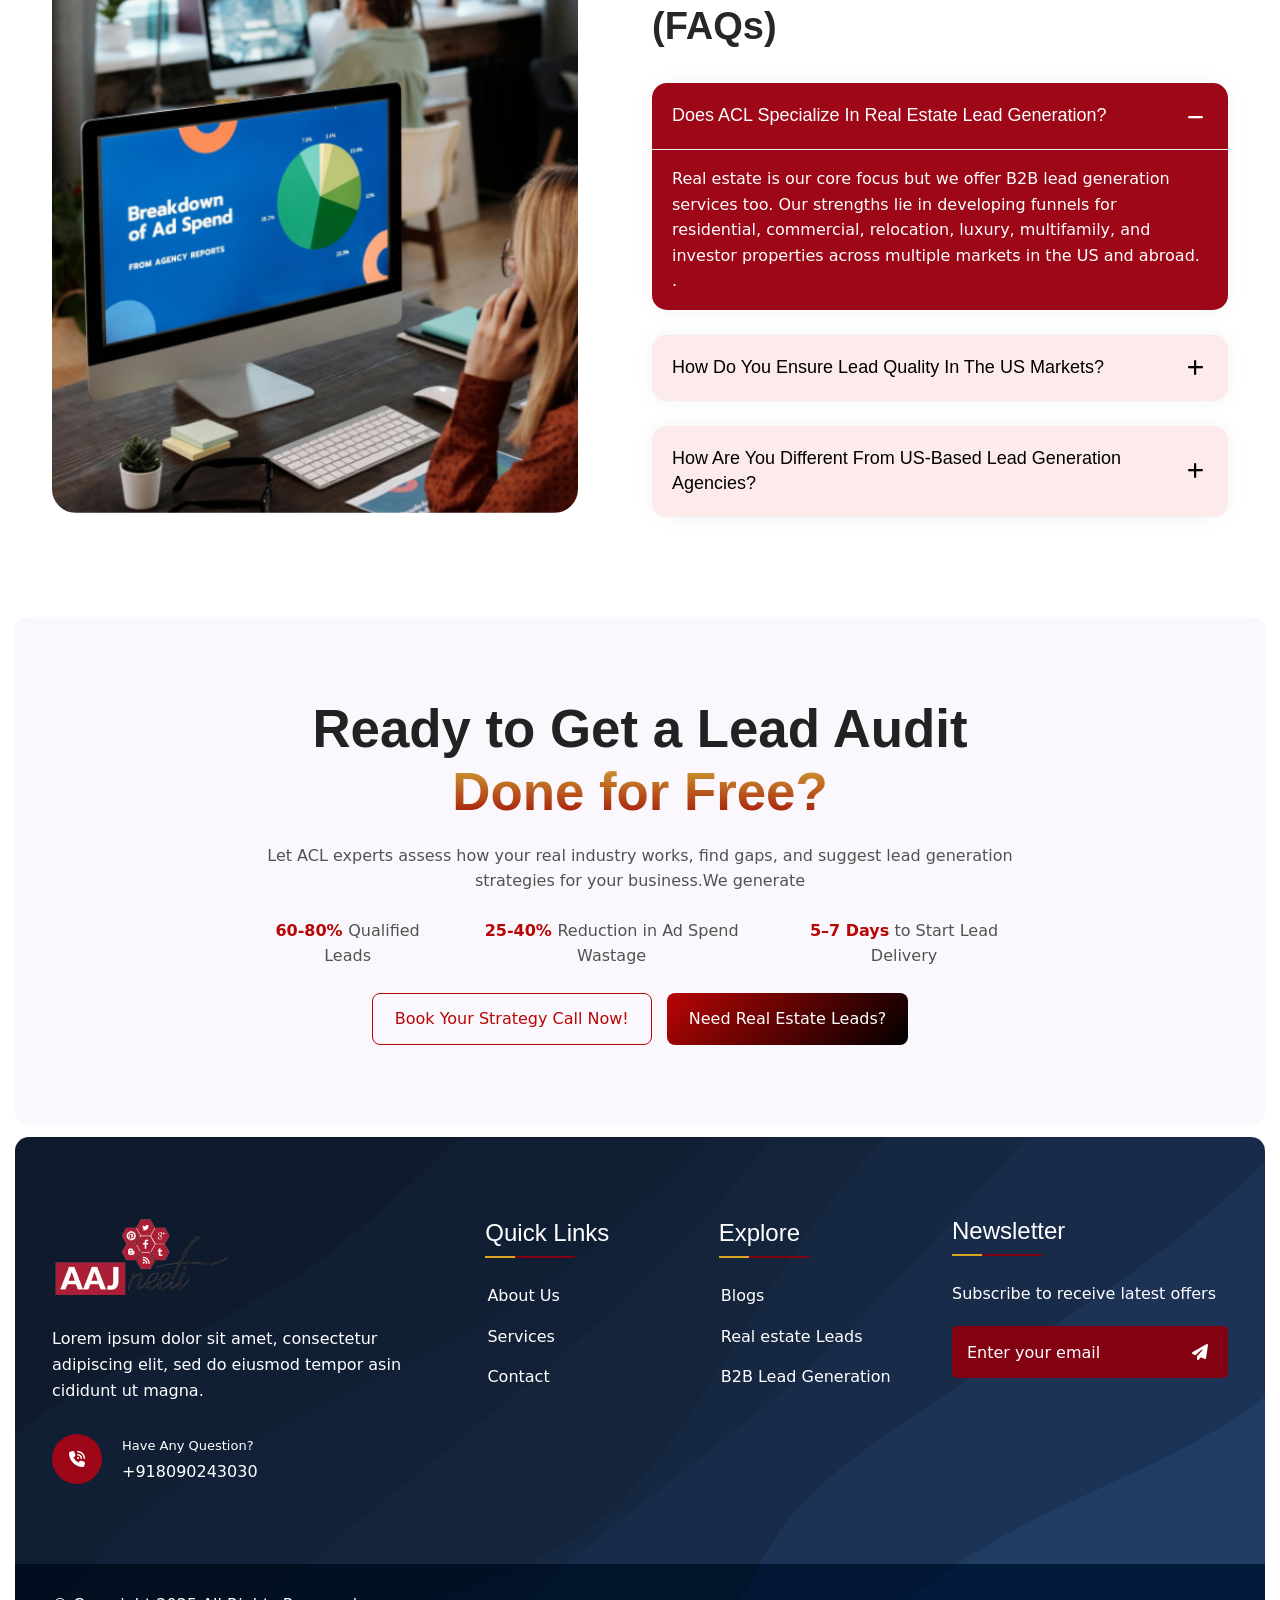
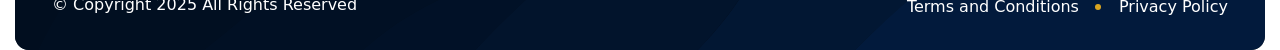
==== commit 7d065a87: "update content" ====
--- a/about.html
+++ b/about.html
@@ -104,7 +104,7 @@
                                         <i class="fa-solid fa-envelope"></i>
                                     </div>
                                     <div class="offcanvas-cta-content">
-                                        <a href="mailto:info@example.com">contact@aajneeti.social</a>
+                                        <a href="mailto:contact@aajneeti.social">contact@aajneeti.social</a>
                                     </div>
                                 </div>
                                 <!-- offcanvas cta list end -->
@@ -114,7 +114,7 @@
                                         <i class="fa-solid fa-phone-volume"></i>
                                     </div>
                                     <div class="offcanvas-cta-content">
-                                        <a href="tel:123446788">+918090243030</a>
+                                        <a href="tel:+918090243030">+918090243030</a>
                                     </div>
                                 </div>
                                 <!-- offcanvas cta list end -->
@@ -836,8 +836,7 @@
                                             <div class="footer-contact-content">
                                                 <span>Have Any
                                                     Question?</span>
-                                                <a href="tel:123446788">+1
-                                                    234 467 88</a>
+                                                <a href="tel:+918090243030">+918090243030</a>
                                             </div>
                                         </div>
                                     </div>
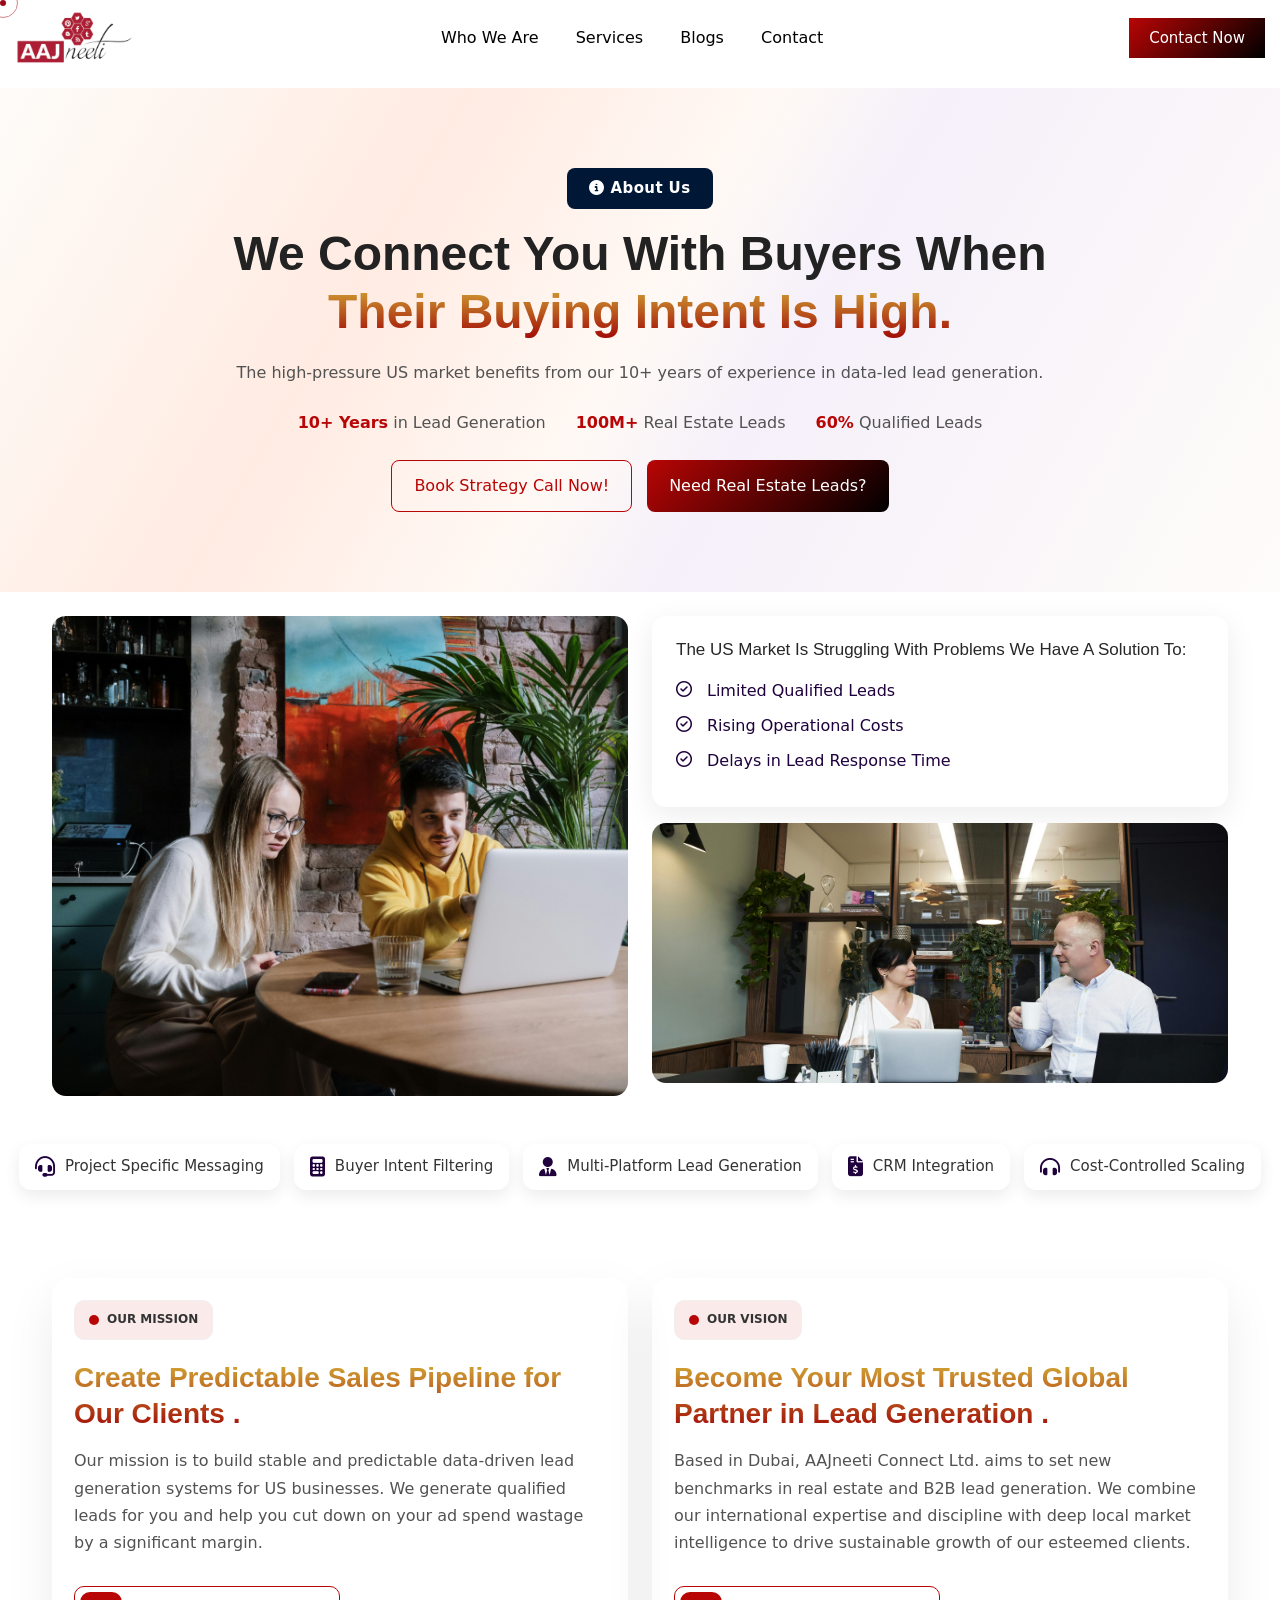
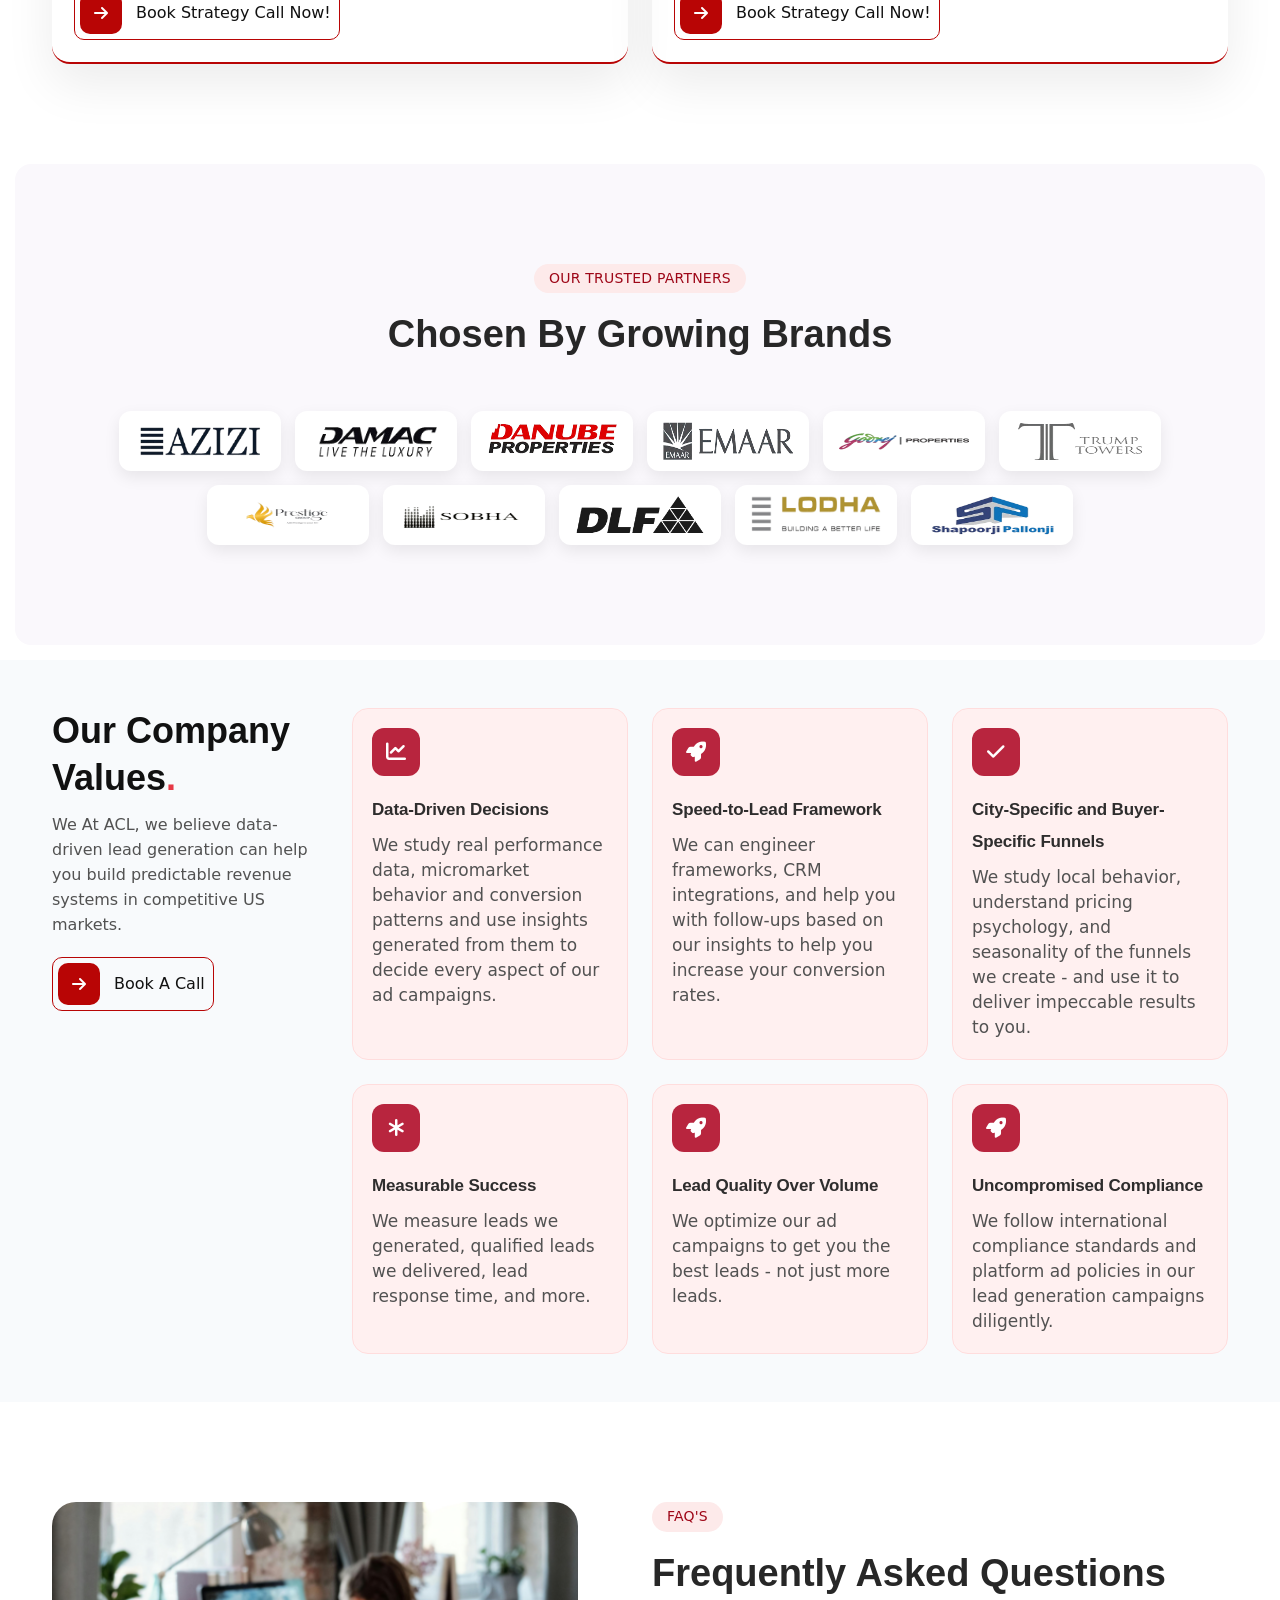
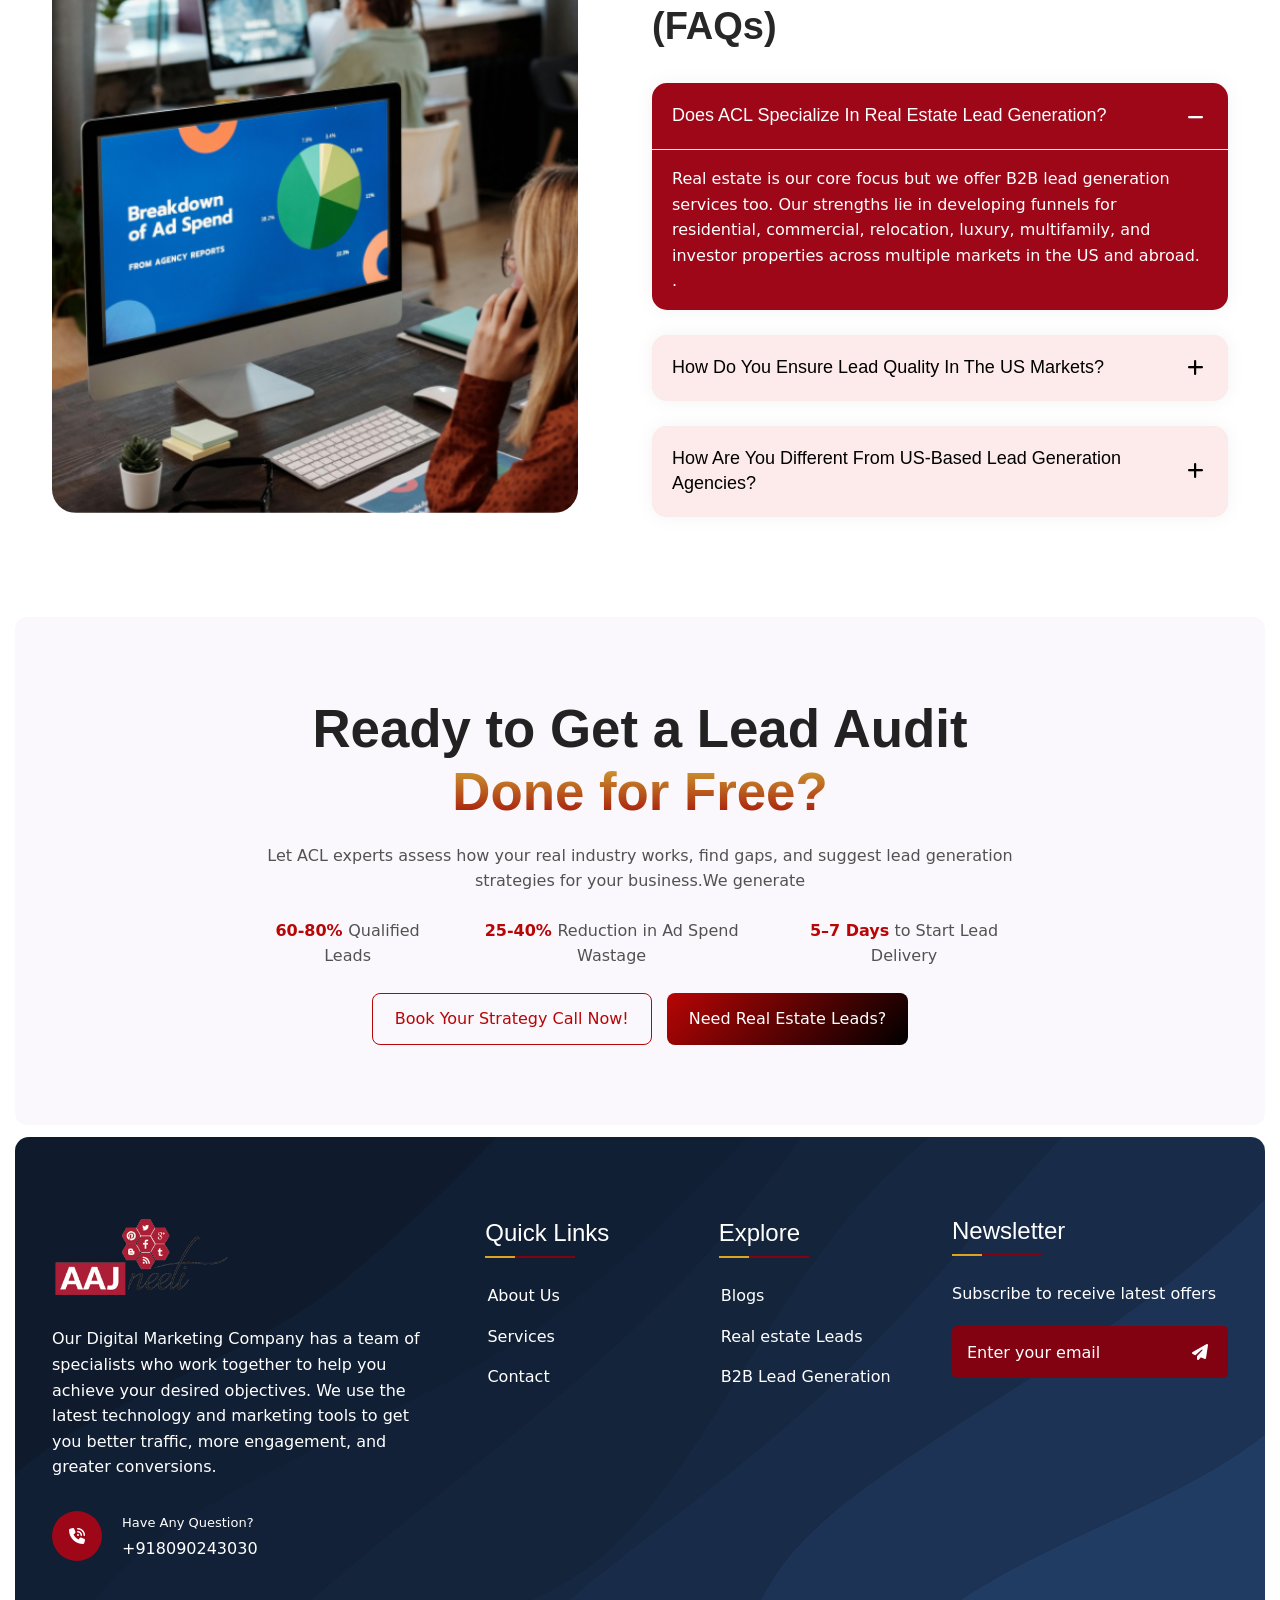
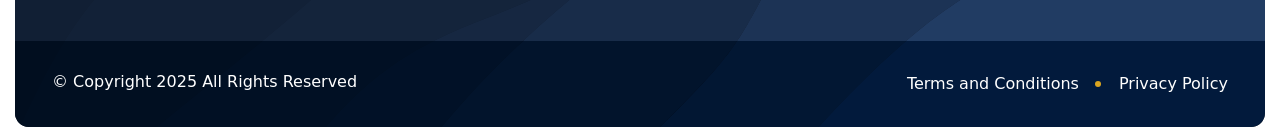
==== commit 062d3586: "updated" ====
--- a/about.html
+++ b/about.html
@@ -1,996 +1,1140 @@
 <!DOCTYPE html>
 <html lang="en">
 
-<head>
-    <!-- meta tags -->
-    <meta charset="UTF-8">
-    <meta http-equiv="X-UA-Compatible" content="IE=edge">
-    <meta name="viewport" content="width=device-width, initial-scale=1.0">
-    <meta name="author" content="Aajneeti">
-    <meta name="description" content="Aajneeti">
-    <meta name="keywords" content="Aajneeti, connect, marketing, agency, business, startup, creative">
-    <!-- page title -->
-    <title>Aajneeti Connect Ltd</title>
-    <!-- favicon icon -->
-    <link rel="shortcut icon" href="assets/images/logo/aajneeti-favicon.png" type="image/x-icon">
-    <link rel="icon" href="assets/images/logo/acl-logo.png" type="image/x-icon">
-    <!-- font awesome css -->
-    <link rel="stylesheet" href="assets/css/all.min.css">
-    <!-- bootstrap css -->
-    <link rel="stylesheet" href="assets/css/bootstrap.min.css">
-    <!-- swiper css -->
-    <link rel="stylesheet" href="assets/css/swiper-bundle.min.css">
-    <!-- magnific css -->
-    <link rel="stylesheet" href="assets/css/magnific-popup.min.css">
-    <!-- animate css -->
-    <link rel="stylesheet" href="assets/css/animate.css">
-    <!-- main css  -->
-    <link rel="stylesheet" href="assets/css/main.css">
-    <!-- style css -->
-    <link rel="stylesheet" href="style.css">
-    <link rel="stylesheet" href="https://cdnjs.cloudflare.com/ajax/libs/font-awesome/6.5.0/css/all.min.css">
-</head>
-
-<body>
-    <!-- page wrapper start -->
-    <div class="page-wrapper">
-        <!-- back to top start -->
-        <button id="back-top" class="back-to-top" aria-label="back to top">
-            <i class="fa-solid fa-chevron-up"></i>
-        </button>
-        <!-- back to top end -->
-
-        <!-- mouse cursor start -->
-        <div class="mouse-cursor cursor-outer"></div>
-        <div class="mouse-cursor cursor-inner"></div>
-        <!-- mouse cursor end -->
-
-        <!-- offcanvas sidebar start -->
-        <div class="offcanvas offcanvas-end" data-bs-scroll="true" tabindex="-1" id="offcanvas-sidebar"
-            aria-labelledby="offcanvas-sidebar">
-            <!-- offcanvas header start -->
-            <div class="offcanvas-header">
-                <!-- offcanvas logo start -->
-                <div class="offcanvas-logo">
-                    <a href="index.html">
-                        <figure>
-                            <img src="assets/images/logo/acl-logo.png" alt="offcanvas logo" width="180">
-                        </figure>
-                    </a>
+    <head>
+        <!-- meta tags -->
+        <meta charset="UTF-8">
+        <meta http-equiv="X-UA-Compatible" content="IE=edge">
+        <meta name="viewport" content="width=device-width, initial-scale=1.0">
+        <meta name="author" content="Aajneeti">
+        <meta name="description" content="Aajneeti">
+        <meta name="keywords"
+            content="Aajneeti, connect, marketing, agency, business, startup, creative">
+        <!-- page title -->
+        <title>Aajneeti Connect Ltd</title>
+        <!-- favicon icon -->
+        <link rel="shortcut icon" href="assets/images/logo/aajneeti-favicon.png"
+            type="image/x-icon">
+        <link rel="icon" href="assets/images/logo/acl-logo.png"
+            type="image/x-icon">
+        <!-- font awesome css -->
+        <link rel="stylesheet" href="assets/css/all.min.css">
+        <!-- bootstrap css -->
+        <link rel="stylesheet" href="assets/css/bootstrap.min.css">
+        <!-- swiper css -->
+        <link rel="stylesheet" href="assets/css/swiper-bundle.min.css">
+        <!-- magnific css -->
+        <link rel="stylesheet" href="assets/css/magnific-popup.min.css">
+        <!-- animate css -->
+        <link rel="stylesheet" href="assets/css/animate.css">
+        <!-- main css  -->
+        <link rel="stylesheet" href="assets/css/main.css">
+        <!-- style css -->
+        <link rel="stylesheet" href="style.css">
+        <link rel="stylesheet"
+            href="https://cdnjs.cloudflare.com/ajax/libs/font-awesome/6.5.0/css/all.min.css">
+    </head>
+
+    <body>
+        <!-- page wrapper start -->
+        <div class="page-wrapper">
+            <!-- back to top start -->
+            <button id="back-top" class="back-to-top" aria-label="back to top">
+                <i class="fa-solid fa-chevron-up"></i>
+            </button>
+            <!-- back to top end -->
+
+            <!-- mouse cursor start -->
+            <div class="mouse-cursor cursor-outer"></div>
+            <div class="mouse-cursor cursor-inner"></div>
+            <!-- mouse cursor end -->
+
+            <!-- offcanvas sidebar start -->
+            <div class="offcanvas offcanvas-end" data-bs-scroll="true"
+                tabindex="-1" id="offcanvas-sidebar"
+                aria-labelledby="offcanvas-sidebar">
+                <!-- offcanvas header start -->
+                <div class="offcanvas-header">
+                    <!-- offcanvas logo start -->
+                    <div class="offcanvas-logo">
+                        <a href="index.html">
+                            <figure>
+                                <img src="assets/images/logo/acl-logo.png"
+                                    alt="offcanvas logo" width="180">
+                            </figure>
+                        </a>
+                    </div>
+                    <!-- offcanvas logo emd -->
+                    <!-- offcanvas close start -->
+                    <button type="button" class="offcanvas-close bg-transparent"
+                        data-bs-dismiss="offcanvas"
+                        aria-label="Close"><i
+                            class="fa-solid fa-xmark"></i></button>
+                    <!-- offcanvas close end -->
                 </div>
-                <!-- offcanvas logo emd -->
-                <!-- offcanvas close start -->
-                <button type="button" class="offcanvas-close bg-transparent" data-bs-dismiss="offcanvas"
-                    aria-label="Close"><i class="fa-solid fa-xmark"></i></button>
-                <!-- offcanvas close end -->
+                <!-- offcanvas header end -->
+                <!-- offcanvas body start -->
+                <div class="offcanvas-body">
+                    <!-- menu outer start -->
+                    <div class="mobile-menu">
+                        <!-- Here menu will come automatically via javascript / same menu as in header -->
+                    </div>
+                    <!-- menu outer end -->
+
+                    <!-- offcanvas contact start -->
+                    <div class="offcanvas-contact">
+                        <!-- widget-contact start -->
+                        <div class="widget widget-contact">
+                            <!-- widget title start -->
+                            <div class="widget-title">
+                                <h3 class="line-anime">Contact Info</h3>
+                            </div>
+                            <!-- widget title end -->
+                            <!-- widget content start -->
+                            <div class="widget-content">
+                                <!-- offcanvas cta item start -->
+                                <div class="offcanvas-cta-item">
+                                    <!-- offcanvas cta list start -->
+                                    <div class="offcanvas-cta-list">
+                                        <div class="offcanvas-cta-icon">
+                                            <i
+                                                class="fa-solid fa-location-dot"></i>
+                                        </div>
+                                        <div class="offcanvas-cta-content">
+                                            <p>USA
+                                            </p>
+                                        </div>
+                                    </div>
+                                    <!-- offcanvas cta list end -->
+                                    <!-- offcanvas cta list start -->
+                                    <div class="offcanvas-cta-list">
+                                        <div class="offcanvas-cta-icon">
+                                            <i class="fa-solid fa-envelope"></i>
+                                        </div>
+                                        <div class="offcanvas-cta-content">
+                                            <a
+                                                href="mailto:contact@aajneeti.social">contact@aajneeti.social</a>
+                                        </div>
+                                    </div>
+                                    <!-- offcanvas cta list end -->
+                                    <!-- offcanvas cta list start -->
+                                    <div class="offcanvas-cta-list">
+                                        <div class="offcanvas-cta-icon">
+                                            <i
+                                                class="fa-solid fa-phone-volume"></i>
+                                        </div>
+                                        <div class="offcanvas-cta-content">
+                                            <a
+                                                href="tel:+918090243030">+918090243030</a>
+                                        </div>
+                                    </div>
+                                    <!-- offcanvas cta list end -->
+                                </div>
+                                <!-- offcanvas cta item end -->
+                            </div>
+                            <!-- widget content end -->
+                        </div>
+                        <!-- widget-contact end -->
+                    </div>
+                    <!-- offcanvas contact end -->
+
+                    <!-- offcanvas button wapper start -->
+                    <div class="offcanvas-button-wapper">
+                        <a href="contact.html" class="theme-button style-1"
+                            aria-label="Book Now">
+                            Contact now
+                        </a>
+                    </div>
+                    <!-- offcanvas button wapper end -->
+                    <!-- offcanvas social start -->
+                    <div class="offcanvas-social">
+                        <!-- widget social media start -->
+                        <div class="widget widget-social-media">
+                            <!-- widget content start -->
+                            <div class="widget-content">
+                                <ul class="social-icon">
+                                    <li>
+                                        <a href="#" aria-label="instagram"><i
+                                                class="fa-brands fa-instagram"></i></a>
+                                    </li>
+                                    <li>
+                                        <a href="#" aria-label="facebook"><i
+                                                class="fa-brands fa-facebook-f"></i></a>
+                                    </li>
+                                    <li>
+                                        <a href="#" aria-label="twitter"><i
+                                                class="fa-brands fa-x-twitter"></i></a>
+                                    </li>
+                                    <li>
+                                        <a href="#" aria-label="pinterest"><i
+                                                class="fa-brands fa-pinterest-p"></i></a>
+                                    </li>
+                                </ul>
+                            </div>
+                            <!-- widget content end -->
+                        </div>
+                        <!-- widget social media end -->
+                    </div>
+                    <!-- offcanvas-social end -->
+                </div>
+                <!-- offcanvas body end -->
             </div>
-            <!-- offcanvas header end -->
-            <!-- offcanvas body start -->
-            <div class="offcanvas-body">
-                <!-- menu outer start -->
-                <div class="mobile-menu">
-                    <!-- Here menu will come automatically via javascript / same menu as in header -->
-                </div>
-                <!-- menu outer end -->
-               
-
-                <!-- offcanvas contact start -->
-                <div class="offcanvas-contact">
-                    <!-- widget-contact start -->
-                    <div class="widget widget-contact">
-                        <!-- widget title start -->
-                        <div class="widget-title">
-                            <h3 class="line-anime">Contact Info</h3>
-                        </div>
-                        <!-- widget title end -->
-                        <!-- widget content start -->
-                        <div class="widget-content">
-                            <!-- offcanvas cta item start -->
-                            <div class="offcanvas-cta-item">
-                                <!-- offcanvas cta list start -->
-                                <div class="offcanvas-cta-list">
-                                    <div class="offcanvas-cta-icon">
-                                        <i class="fa-solid fa-location-dot"></i>
-                                    </div>
-                                    <div class="offcanvas-cta-content">
-                                        <p>USA
-                                        </p>
-                                    </div>
-                                </div>
-                                <!-- offcanvas cta list end -->
-                                <!-- offcanvas cta list start -->
-                                <div class="offcanvas-cta-list">
-                                    <div class="offcanvas-cta-icon">
-                                        <i class="fa-solid fa-envelope"></i>
-                                    </div>
-                                    <div class="offcanvas-cta-content">
-                                        <a href="mailto:contact@aajneeti.social">contact@aajneeti.social</a>
-                                    </div>
-                                </div>
-                                <!-- offcanvas cta list end -->
-                                <!-- offcanvas cta list start -->
-                                <div class="offcanvas-cta-list">
-                                    <div class="offcanvas-cta-icon">
-                                        <i class="fa-solid fa-phone-volume"></i>
-                                    </div>
-                                    <div class="offcanvas-cta-content">
-                                        <a href="tel:+918090243030">+918090243030</a>
-                                    </div>
-                                </div>
-                                <!-- offcanvas cta list end -->
-                            </div>
-                            <!-- offcanvas cta item end -->
-                        </div>
-                        <!-- widget content end -->
-                    </div>
-                    <!-- widget-contact end -->
-                </div>
-                <!-- offcanvas contact end -->
-
-                <!-- offcanvas button wapper start -->
-                <div class="offcanvas-button-wapper">
-                    <a href="contact.html" class="theme-button style-1" aria-label="Book Now">
-                        Contact now
-                    </a>
-                </div>
-                <!-- offcanvas button wapper end -->
-                <!-- offcanvas social start -->
-                <div class="offcanvas-social">
-                    <!-- widget social media start -->
-                    <div class="widget widget-social-media">
-                        <!-- widget content start -->
-                        <div class="widget-content">
-                            <ul class="social-icon">
-                                <li>
-                                    <a href="#" aria-label="instagram"><i class="fa-brands fa-instagram"></i></a>
-                                </li>
-                                <li>
-                                    <a href="#" aria-label="facebook"><i class="fa-brands fa-facebook-f"></i></a>
-                                </li>
-                                <li>
-                                    <a href="#" aria-label="twitter"><i class="fa-brands fa-x-twitter"></i></a>
-                                </li>
-                                <li>
-                                    <a href="#" aria-label="pinterest"><i class="fa-brands fa-pinterest-p"></i></a>
-                                </li>
-                            </ul>
-                        </div>
-                        <!-- widget content end -->
-                    </div>
-                    <!-- widget social media end -->
-                </div>
-                <!-- offcanvas-social end -->
-            </div>
-            <!-- offcanvas body end -->
-        </div>
-        <!-- offcanvas sidebar end -->
-
-        <!-- header start -->
-        <header class="header header-3">
-            <!-- header lower start -->
-            <div class="header-lower">
-                <div class="container">
-                    <div class="row align-items-center justify-content-between g-0">
-                        <div class="col-12">
-                            <!-- header content start -->
-                            <div class="header-content d-flex justify-content-between align-items-center">
-                                <!-- header left start -->
-                                <div class="header-left">
-                                    <!-- logo box start -->
-                                    <div class="logo-box">
-                                        <div class="logo">
-                                            <a href="index.html">
-                                                <figure>
-                                                    <img src="assets/images/logo/acl-logo.png" alt="header logo">
-                                                </figure>
+            <!-- offcanvas sidebar end -->
+
+            <!-- header start -->
+            <header class="header header-3">
+                <!-- header lower start -->
+                <div class="header-lower">
+                    <div class="container">
+                        <div
+                            class="row align-items-center justify-content-between g-0">
+                            <div class="col-12">
+                                <!-- header content start -->
+                                <div
+                                    class="header-content d-flex justify-content-between align-items-center">
+                                    <!-- header left start -->
+                                    <div class="header-left">
+                                        <!-- logo box start -->
+                                        <div class="logo-box">
+                                            <div class="logo">
+                                                <a href="index.html">
+                                                    <figure>
+                                                        <img
+                                                            src="assets/images/logo/acl-logo.png"
+                                                            alt="header logo">
+                                                    </figure>
+                                                </a>
+                                            </div>
+                                        </div>
+                                        <!-- logo box end  -->
+                                    </div>
+                                    <!-- header right end -->
+
+                                    <!-- header navigation start -->
+                                    <div
+                                        class="header-navigation d-flex align-items-center">
+                                        <!-- main menu -->
+                                        <div class="main-menu">
+                                            <nav id="mobile-menu">
+                                                <ul>
+                                                    <li>
+                                                        <a href="about.html">Who
+                                                            We are
+                                                        </a>
+                                                    </li>
+                                                    <li>
+                                                        <a
+                                                            href="services.html">Services
+                                                        </a>
+                                                    </li>
+                                                    <li>
+                                                        <a
+                                                            href="blog.html">Blogs
+                                                        </a>
+                                                    </li>
+                                                    <li>
+                                                        <a
+                                                            href="contact.html">Contact
+                                                        </a>
+                                                    </li>
+                                                </ul>
+                                            </nav>
+                                        </div>
+                                    </div>
+                                    <!-- header navigation end -->
+
+                                    <!-- header right start -->
+                                    <div
+                                        class="header-right d-flex align-items-center gap-lg-4 gap-3">
+                                        <!-- header sidebar  -->
+                                        <div
+                                            class="header-sidebar d-block d-sm-none">
+                                            <a class="sidebar-toggler color-one"
+                                                data-bs-toggle="offcanvas"
+                                                href="#offcanvas-sidebar"
+                                                aria-label="sidebar toggler"
+                                                role="button"
+                                                aria-controls="offcanvas-sidebar">
+                                                <span></span>
+                                                <span></span>
                                             </a>
                                         </div>
-                                    </div>
-                                    <!-- logo box end  -->
-                                </div>
-                                <!-- header right end -->
-
-                                <!-- header navigation start -->
-                                <div class="header-navigation d-flex align-items-center">
-                                    <!-- main menu -->
-                                    <div class="main-menu">
-                                        <nav id="mobile-menu">
-                                            <ul>
-                                                <li>
-                                                    <a href="about.html">Who
-                                                        We are
-                                                    </a>
-                                                </li>
-                                                <li>
-                                                    <a href="services.html">Services
-                                                    </a>
-                                                </li>
-                                                <li>
-                                                    <a href="blog.html">Blogs
-                                                    </a>
-                                                </li>
-                                                <li>
-                                                    <a href="contact.html">Contact
-                                                    </a>
-                                                </li>
-                                            </ul>
-                                        </nav>
-                                    </div>
-                                </div>
-                                <!-- header navigation end -->
-
-                                <!-- header right start -->
-                                <div class="header-right d-flex align-items-center gap-lg-4 gap-3">
-                                    <!-- header sidebar  -->
-                                    <div class="header-sidebar d-block d-sm-none">
-                                        <a class="sidebar-toggler color-one" data-bs-toggle="offcanvas"
-                                            href="#offcanvas-sidebar" aria-label="sidebar toggler" role="button"
-                                            aria-controls="offcanvas-sidebar">
-                                            <span></span>
-                                            <span></span>
-                                        </a>
-                                    </div>
-                                    <!-- header button -->
-                                    <div class="header-button">
-                                        <a href="contact.html" class="theme-button style-1" aria-label="Book Now">
-                                            Contact Now
-                                        </a>
-                                    </div>
-                                </div>
-                                <!-- header right end -->
-                            </div>
-                            <!-- header content end -->
+                                        <!-- header button -->
+                                        <div class="header-button">
+                                            <a href="contact.html"
+                                                class="theme-button style-1"
+                                                aria-label="Book Now">
+                                                Contact Now
+                                            </a>
+                                        </div>
+                                    </div>
+                                    <!-- header right end -->
+                                </div>
+                                <!-- header content end -->
+                            </div>
                         </div>
                     </div>
                 </div>
-            </div>
-            <!-- header lower end -->
-        </header>
-        <!-- header end-->
-
-        <!-- main start -->
-        <main class="main">
-
-            <!-- hero section start -->
-            <section class="hero about-height">
-                <!-- Center content -->
-                <div class="hero-content about-width  wow fadeInUp">
-                    <div class="hero-badge">
-                        <a>
-                            <i class="fa-solid fa-circle-info"></i>
-                            About Us
-                        </a>
+                <!-- header lower end -->
+            </header>
+            <!-- header end-->
+
+            <!-- main start -->
+            <main class="main">
+
+                <!-- hero section start -->
+                <section class="hero about-height">
+                    <!-- Center content -->
+                    <div class="hero-content about-width  wow fadeInUp">
+                        <div class="hero-badge">
+                            <a>
+                                <i class="fa-solid fa-circle-info"></i>
+                                About Us
+                            </a>
+                        </div>
+                        <h1 class="about-title">
+                            We Connect You With Buyers When<span
+                                class="fluctuate-text"> Their Buying Intent
+                                Is High.</span>
+                        </h1>
+                        <p class="text-base text-color">
+                            The high-pressure US market benefits from our 10+
+                            years of experience in data-led lead generation.
+                        </p>
+                        <div class="stats">
+                            <span class="text-base text-color"><b>10+ Years</b>
+                                in Lead Generation</span>
+                            <span class="text-base text-color"><b>100M+</b>
+                                Real Estate Leads</span>
+                            <span class="text-base text-color"><b>60%</b>
+                                Qualified Leads</span>
+                        </div>
+                        <div class="hero-buttons">
+                            <button class="btn-outline">Book Strategy Call
+                                Now!</button>
+                            <button class="btn-fill">Need Real Estate
+                                Leads?</button>
+                        </div>
                     </div>
-                    <h1 class="about-title">
-                        We Connect You With Buyers When<span class="fluctuate-text"> Their Buying Intent
-                            Is High.</span>
-                    </h1>
-                    <p class="text-base text-color">
-                        The high-pressure US market benefits from our 10+
-                        years of experience in data-led lead generation.
-                    </p>
-                    <div class="stats">
-                        <span class="text-base text-color"><b>10+ Years</b>
-                            in Lead Generation</span>
-                        <span class="text-base text-color"><b>100M+</b>
-                            Real Estate Leads</span>
-                        <span class="text-base text-color"><b>60%</b>
-                            Qualified Leads</span>
+                </section>
+                <!-- hero section end -->
+
+                <div class="about-section mt-4">
+                    <div class="container">
+                        <div class="row align-items-stretch">
+                            <!-- LEFT FULL IMAGE COLUMN -->
+                            <div class="col-lg-6 mb-4 mb-lg-0">
+                                <div class="left-image-box d-none d-lg-block ">
+                                    <img
+                                        src="assets/images/services/services3.jpg"
+                                        alt="About Image"
+                                        class="img-fluid h-80">
+                                </div>
+                            </div>
+                            <!-- RIGHT SPLIT COLUMN -->
+                            <div class="col-lg-6">
+                                <div
+                                    class="right-split-box  d-flex flex-column">
+                                    <!-- TOP CONTENT BOX -->
+                                    <div class="content-box p-4 wow fadeInUp">
+                                        <h5 class="mb-3">The US Market is
+                                            struggling with problems we have a
+                                            solution to:</h5>
+                                        <ul
+                                            class="result-list text-base text-color">
+                                            <li> <i
+                                                    class="fa-regular fa-circle-check second-card-icon"></i><span>Limited
+                                                    Qualified Leads</span>
+                                            </li>
+                                            <li><i
+                                                    class="fa-regular fa-circle-check second-card-icon"></i><span>Rising
+                                                    Operational Costs</span>
+                                            </li>
+                                            <li><i
+                                                    class="fa-regular fa-circle-check second-card-icon"></i><span>Delays
+                                                    in Lead Response Time
+                                                </span>
+                                            </li>
+                                        </ul>
+                                    </div>
+                                    <!-- BOTTOM IMAGE BOX -->
+                                    <div
+                                        class="bottom-image-box mt-3 flex-grow-1">
+                                        <img
+                                            src="assets/images/services/services1.jpg"
+                                            alt="Service Image"
+                                            class="img-fluid ">
+                                    </div>
+                                </div>
+                            </div>
+                        </div>
                     </div>
-                    <div class="hero-buttons">
-                        <button class="btn-outline">Book Strategy Call
-                            Now!</button>
-                        <button class="btn-fill">Need Real Estate
-                            Leads?</button>
+                    <div class="logo-section py-5 wow fadeInUp">
+                        <div class="logo-pill">
+                            <i class="fa-solid fa-headset"></i>
+                            <p>Project Specific Messaging</p>
+                        </div>
+
+                        <div class="logo-pill">
+                            <i class="fa-solid fa-calculator"></i>
+                            <p>Buyer Intent Filtering</p>
+                        </div>
+
+                        <div class="logo-pill">
+                            <i class="fa-solid fa-user-tie"></i>
+                            <p>Multi-Platform Lead Generation</p>
+                        </div>
+
+                        <div class="logo-pill">
+                            <i class="fa-solid fa-file-invoice-dollar"></i>
+                            <p>CRM Integration</p>
+                        </div>
+                        <div class="logo-pill">
+                            <i class="fa-solid fa-headphones-simple"></i>
+                            <p>Cost-Controlled Scaling</p>
+                        </div>
                     </div>
                 </div>
-            </section>
-            <!-- hero section end -->
-
-            <div class="about-section mt-4">
-                <div class="container">
-                    <div class="row align-items-stretch">
-                        <!-- LEFT FULL IMAGE COLUMN -->
-                        <div class="col-lg-6 mb-4 mb-lg-0">
-                            <div class="left-image-box d-none d-lg-block ">
-                                <img src="assets/images/services/services3.jpg" alt="About Image"
-                                    class="img-fluid h-80">
-                            </div>
-                        </div>
-                        <!-- RIGHT SPLIT COLUMN -->
-                        <div class="col-lg-6">
-                            <div class="right-split-box  d-flex flex-column">
-                                <!-- TOP CONTENT BOX -->
-                                <div class="content-box p-4 wow fadeInUp">
-                                    <h5 class="mb-3">The US Market is
-                                        struggling with problems we have a
-                                        solution to:</h5>
-                                    <ul class="result-list text-base text-color">
-                                        <li> <i class="fa-regular fa-circle-check second-card-icon"></i><span>Limited
-                                                Qualified Leads</span>
-                                        </li>
-                                        <li><i class="fa-regular fa-circle-check second-card-icon"></i><span>Rising
-                                                Operational Costs</span>
-                                        </li>
-                                        <li><i class="fa-regular fa-circle-check second-card-icon"></i><span>Delays
-                                                in Lead Response Time
-                                            </span>
-                                        </li>
-                                    </ul>
-                                </div>
-                                <!-- BOTTOM IMAGE BOX -->
-                                <div class="bottom-image-box mt-3 flex-grow-1">
-                                    <img src="assets/images/services/services1.jpg" alt="Service Image"
-                                        class="img-fluid ">
+
+                <!-- mission-vision section start-->
+                <section class="mission-vision-section  pb-100 md-pb-80">
+                    <div class="container">
+                        <div class="row g-4">
+                            <!-- Mission Card -->
+                            <div class="col-lg-6">
+                                <div class="mv-card light-card wow zoom-in">
+                                    <span class="mv-badge">
+                                        <span class="dot"></span> OUR MISSION
+                                    </span><br />
+                                    <h2 class="fluctuate-text">Create
+                                        Predictable Sales Pipeline for Our
+                                        Clients
+                                        <span>.</span>
+                                    </h2>
+                                    <p class="text-base text-color">
+                                        Our mission is to build stable and
+                                        predictable data-driven lead generation
+                                        systems for US businesses. We generate
+                                        qualified leads for you and help you cut
+                                        down on your ad spend wastage by a
+                                        significant margin.
+                                    </p>
+                                    <a href="#" class="mv-btn">
+                                        <span class="icon"><i
+                                                class="fa-solid fa-arrow-right"></i></span>
+                                        Book Strategy Call Now!
+                                    </a>
+                                </div>
+                            </div>
+                            <!-- Vision Card -->
+                            <div class="col-lg-6">
+                                <div class="mv-card light-card wow zoom-in">
+                                    <span class="mv-badge">
+                                        <span class="dot"></span> OUR VISION
+                                    </span><br />
+                                    <h2 class="fluctuate-text">Become Your Most
+                                        Trusted Global Partner in Lead
+                                        Generation
+                                        <span>.</span>
+                                    </h2>
+                                    <p class="text-base text-color">
+                                        Based in Dubai, AAJneeti Connect Ltd.
+                                        aims to set new benchmarks in real
+                                        estate and B2B lead generation. We
+                                        combine our international expertise and
+                                        discipline with deep local market
+                                        intelligence to drive sustainable growth
+                                        of our esteemed clients.
+                                    </p>
+                                    <a href="#" class="mv-btn">
+                                        <span class="icon"><i
+                                                class="fa-solid fa-arrow-right"></i></span>
+                                        Book Strategy Call Now!
+                                    </a>
                                 </div>
                             </div>
                         </div>
                     </div>
-                </div>
-                <div class="logo-section py-5 wow fadeInUp">
-                    <div class="logo-pill">
-                        <i class="fa-solid fa-headset"></i>
-                        <p>Project Specific Messaging</p>
+                </section>
+                <!-- mission-vision section end-->
+
+                <!-- our partners section start -->
+                <section
+                    class="partners-section-3 pt-100 md-pt-80 pb-100 md-pb-80 mb-15">
+                    <div class="container ">
+                        <div class="row">
+                            <div class="col-lg-12">
+                                <!--How aajneeti works title start -->
+                                <div
+                                    class="section-title text-center wow fadeInUp"
+                                    data-wow-delay=".2s">
+                                    <span class="sub-title">Our Trusted Partners
+                                    </span>
+                                    <h2>Chosen by Growing Brands</h2>
+                                </div>
+                                <!-- How aajneeti works title end -->
+                            </div>
+                        </div>
+                        <div class="logo-section">
+                            <div class="logo-pill">
+                                <img src="assets/images/partners/azizi.png"
+                                    alt="ACL partner">
+                            </div>
+                            <div class="logo-pill">
+                                <img src="assets/images/partners/damac.png"
+                                    alt="ACL partner">
+                            </div>
+                            <div class="logo-pill">
+                                <img src="assets/images/partners/danube.png"
+                                    alt="ACL partner">
+                            </div>
+                            <div class="logo-pill">
+                                <img src="assets/images/partners/emaar.png"
+                                    alt="ACL partner">
+                            </div>
+                            <div class="logo-pill">
+                                <img
+                                    src="assets/images/partners/godrej-properties.png"
+                                    alt="ACL partner">
+                            </div>
+                            <div class="logo-pill">
+                                <img
+                                    src="assets/images/partners/trump-tower.png"
+                                    alt="ACL partner">
+                            </div>
+                            <div class="logo-pill">
+                                <img src="assets/images/partners/prestige.png"
+                                    alt="ACL partner">
+                            </div>
+                            <div class="logo-pill">
+                                <img src="assets/images/partners/sobha.png"
+                                    alt="ACL partner">
+                            </div>
+                            <div class="logo-pill">
+                                <img src="assets/images/partners/dlf.png"
+                                    alt="ACL partner">
+                            </div>
+                            <div class="logo-pill">
+                                <img src="assets/images/partners/lodha.png"
+                                    alt="ACL partner">
+                            </div>
+                            <div class="logo-pill">
+                                <img src="assets/images/partners/shapoorji.png"
+                                    alt="ACL partner">
+                            </div>
+                        </div>
+                    </section>
+                    <!-- our partner section end -->
+
+                    <!-- what we value start-->
+                    <section class="values-section py-5">
+                        <div class="container">
+                            <div class="row">
+                                <!-- LEFT CONTENT -->
+                                <div class="col-lg-3 mb-4 mb-lg-0">
+                                    <div class="values-intro wow fadeInUp">
+                                        <h2>Our Company
+                                            Values<span>.</span></h2>
+                                        <p class="text-base text-color">We
+                                            At ACL, we believe data-driven lead
+                                            generation can help you build
+                                            predictable revenue systems in
+                                            competitive US markets.
+                                        </p>
+                                    </div>
+                                    <a href="#" class="mv-btn">
+                                        <span class="icon"><i
+                                                class="fa-solid fa-arrow-right"></i></span>
+                                        Book A Call
+                                    </a>
+                                </div>
+                                <!-- RIGHT CARDS -->
+                                <div class="col-lg-9">
+                                    <div class="row g-4">
+                                        <div class="col-md-4">
+                                            <div class="value-card wow zoom-in">
+                                                <div class="icon-box">
+                                                    <i
+                                                        class="fa-solid fa-chart-line"></i>
+                                                </div>
+                                                <h5>Data-Driven Decisions</h5>
+                                                <p class="text-base text-color">
+                                                    We study real
+                                                    performance data,
+                                                    micromarket behavior and
+                                                    conversion patterns and use
+                                                    insights generated from them
+                                                    to decide every aspect of
+                                                    our ad campaigns.
+                                                </p>
+                                            </div>
+                                        </div>
+                                        <div class="col-md-4">
+                                            <div class="value-card wow zoom-in">
+                                                <div class="icon-box">
+                                                    <i
+                                                        class="fa-solid fa-rocket"></i>
+                                                </div>
+                                                <h5>Speed-to-Lead Framework</h5>
+                                                <p class="text-base text-color">
+                                                    We can engineer frameworks,
+                                                    CRM integrations, and help
+                                                    you with follow-ups based on
+                                                    our insights to help you
+                                                    increase your conversion
+                                                    rates.
+                                                </p>
+                                            </div>
+                                        </div>
+
+                                        <div class="col-md-4">
+                                            <div class="value-card wow zoom-in">
+                                                <div class="icon-box">
+                                                    <i
+                                                        class="fa-solid fa-check"></i>
+                                                </div>
+                                                <h5>City-Specific and
+                                                    Buyer-Specific Funnels</h5>
+                                                <p class="text-base text-color">
+                                                    We study local behavior,
+                                                    understand pricing
+                                                    psychology, and seasonality
+                                                    of the funnels we create -
+                                                    and use it to deliver
+                                                    impeccable results to you.
+                                                </p>
+                                            </div>
+                                        </div>
+                                        <div class="col-md-4">
+                                            <div class="value-card wow zoom-in">
+                                                <div class="icon-box">
+                                                    <i
+                                                        class="fa-solid fa-asterisk"></i>
+                                                </div>
+                                                <h5>Measurable Success</h5>
+                                                <p class="text-base text-color">
+                                                    We measure leads we
+                                                    generated, qualified leads
+                                                    we delivered, lead response
+                                                    time, and more.
+                                                </p>
+                                            </div>
+                                        </div>
+                                        <div class="col-md-4">
+                                            <div class="value-card wow zoom-in">
+                                                <div class="icon-box">
+                                                    <i
+                                                        class="fa-solid fa-rocket"></i>
+                                                </div>
+                                                <h5>Lead Quality Over
+                                                    Volume</h5>
+                                                <p class="text-base text-color">
+                                                    We optimize our ad campaigns
+                                                    to get you the best leads -
+                                                    not just more leads.
+                                                </p>
+                                            </div>
+                                        </div>
+                                        <div class="col-md-4">
+                                            <div class="value-card wow zoom-in">
+                                                <div class="icon-box">
+                                                    <i
+                                                        class="fa-solid fa-rocket"></i>
+                                                </div>
+                                                <h5>Uncompromised
+                                                    Compliance</h5>
+                                                <p class="text-base text-color">
+                                                    We follow international
+                                                    compliance standards and
+                                                    platform ad policies in our
+                                                    lead generation campaigns
+                                                    diligently.
+                                                </p>
+                                            </div>
+                                        </div>
+                                    </div>
+                                </div>
+                            </div>
+                        </div>
+                    </section>
+                    <!-- what we value end -->
+
+                    <!-- faq section start -->
+                    <section
+                        class="faq-section pt-100 md-pt-80 pb-100 md-pb-80">
+                        <div class="container">
+                            <div class="row">
+                                <div class="col-lg-6">
+                                    <div class="faq-image">
+                                        <figure class="image-anime">
+                                            <img
+                                                src="assets/images/services/faqq.png"
+                                                alt="faq image">
+                                        </figure>
+                                    </div>
+                                </div>
+                                <div class="col-lg-6">
+                                    <!-- section title start -->
+                                    <div class="section-title mb-30">
+                                        <span class="sub-title">FAQ's</span>
+                                        <h2>Frequently Asked Questions
+                                            (FAQs)</h2>
+                                    </div>
+                                    <!-- section title end -->
+                                    <!-- accordion start -->
+                                    <div class="accordion"
+                                        id="accordionExample">
+                                        <!-- accordion item start -->
+                                        <div class="accordion-item">
+                                            <h2 class="accordion-header"
+                                                id="headingOne">
+                                                <button class="accordion-button"
+                                                    type="button"
+                                                    data-bs-toggle="collapse"
+                                                    data-bs-target="#collapseOne"
+                                                    aria-expanded="true"
+                                                    aria-controls="collapseOne">
+                                                    Does ACL specialize in real
+                                                    estate lead generation?
+                                                </button>
+                                            </h2>
+                                            <div id="collapseOne"
+                                                class="accordion-collapse collapse show"
+                                                aria-labelledby="headingOne"
+                                                data-bs-parent="#accordionExample">
+                                                <div class="accordion-body">
+                                                    <div class="inner">
+                                                        <div
+                                                            class="accordion-content">
+                                                            <p>Real estate is
+                                                                our core focus
+                                                                but we offer B2B
+                                                                lead generation
+                                                                services too.
+                                                                Our strengths
+                                                                lie in
+                                                                developing
+                                                                funnels for
+                                                                residential,
+                                                                commercial,
+                                                                relocation,
+                                                                luxury,
+                                                                multifamily, and
+                                                                investor
+                                                                properties
+                                                                across multiple
+                                                                markets in the
+                                                                US and abroad.
+                                                                .</p>
+                                                        </div>
+                                                    </div>
+                                                </div>
+                                            </div>
+                                        </div>
+                                        <!-- accordion item end -->
+                                        <!-- accordion item start -->
+                                        <div class="accordion-item">
+                                            <h2 class="accordion-header"
+                                                id="headingTwo">
+                                                <button
+                                                    class="accordion-button collapsed"
+                                                    type="button"
+                                                    data-bs-toggle="collapse"
+                                                    data-bs-target="#collapseTwo"
+                                                    aria-expanded="false"
+                                                    aria-controls="collapseTwo">
+                                                    How do you ensure lead
+                                                    quality in the US markets?
+                                                </button>
+                                            </h2>
+                                            <div id="collapseTwo"
+                                                class="accordion-collapse collapse"
+                                                aria-labelledby="headingTwo"
+                                                data-bs-parent="#accordionExample">
+                                                <div class="accordion-body">
+                                                    <div class="inner">
+                                                        <div
+                                                            class="accordion-content">
+                                                            <p>We design lead
+                                                                generation
+                                                                systems to
+                                                                prioritize their
+                                                                relevance,
+                                                                reachability,
+                                                                and budget
+                                                                alignment with
+                                                                the project we
+                                                                are working on.
+                                                                We filter leads
+                                                                for buyer
+                                                                intent, do
+                                                                CRM-based
+                                                                qualification,
+                                                                and optimize our
+                                                                campaigns
+                                                                continuously. We
+                                                                use real
+                                                                performance data
+                                                                to develop our
+                                                                insights and use
+                                                                them to deliver
+                                                                best outcomes to
+                                                                our clients.
+                                                            </p>
+                                                        </div>
+                                                    </div>
+                                                </div>
+                                            </div>
+                                        </div>
+                                        <!-- accordion item end -->
+                                        <!-- accordion item start -->
+                                        <div class="accordion-item">
+                                            <h2 class="accordion-header"
+                                                id="headingThree">
+                                                <button
+                                                    class="accordion-button collapsed"
+                                                    type="button"
+                                                    data-bs-toggle="collapse"
+                                                    data-bs-target="#collapseThree"
+                                                    aria-expanded="false"
+                                                    aria-controls="collapseThree">
+                                                    How are you different from
+                                                    US-based lead generation
+                                                    agencies?
+                                                </button>
+                                            </h2>
+                                            <div id="collapseThree"
+                                                class="accordion-collapse collapse"
+                                                aria-labelledby="headingThree"
+                                                data-bs-parent="#accordionExample">
+                                                <div class="accordion-body">
+                                                    <div class="inner">
+                                                        <div
+                                                            class="accordion-content">
+                                                            <p>Most agencies
+                                                                rely on generic
+                                                                templates and
+                                                                platform
+                                                                algorithms to
+                                                                make their ad
+                                                                campaigns work.
+                                                                We develop deep
+                                                                market
+                                                                intelligence;
+                                                                build
+                                                                project-specific,
+                                                                city-specific,
+                                                                and
+                                                                buyer-specific
+                                                                messaging and
+                                                                funnels; do
+                                                                active
+                                                                optimization and
+                                                                learn from our
+                                                                performance
+                                                                data; and offer
+                                                                speed-to-lead
+                                                                frameworks that
+                                                                have helped our
+                                                                clients increase
+                                                                their conversion
+                                                                rates in
+                                                                high-pressure
+                                                                markets
+                                                                worldwide.
+                                                            </p>
+                                                        </div>
+                                                    </div>
+                                                </div>
+                                            </div>
+                                        </div>
+                                        <!-- accordion item end -->
+                                    </div>
+                                    <!-- accordion end -->
+                                </div>
+                            </div>
+                            <div class="row">
+                            </div>
+                        </div>
+                    </section>
+                    <!-- faq section end -->
+
+                    <!-- cta section start -->
+                    <section class=" cta-section hero-height">
+                        <!-- Center content -->
+                        <div class="hero-content ">
+                            <h1 class="second-title">
+                                Ready to Get a Lead Audit<br />
+                                <span class="fluctuate-text"> Done for
+                                    Free?</span>
+                            </h1>
+                            <p class="text-base text-color">
+                                Let ACL experts assess how your real industry
+                                works,
+                                find gaps, and suggest lead generation
+                                strategies
+                                for
+                                your business.We generate
+                            </p>
+                            <div class="stats">
+                                <span class="text-base text-color"><b>60-80%
+                                    </b>
+                                    Qualified Leads</span>
+                                <span class="text-base text-color"><b>25-40%
+                                    </b>
+                                    Reduction in Ad Spend Wastage</span>
+                                <span class="text-base text-color"><b>5–7
+                                        Days</b>
+                                    to Start Lead Delivery</span>
+                            </div>
+                            <div class="hero-buttons">
+                                <button class="btn-outline">Book Your Strategy
+                                    Call
+                                    Now!</button>
+                                <button class="btn-fill">Need Real Estate Leads?
+                                </button>
+                            </div>
+                        </div>
+                    </section>
+                    <!-- cta section end -->
+                </main>
+                <!-- main end -->
+                <!-- footer start -->
+                <footer class="footer footer-3">
+                    <!-- footer bottom start -->
+                    <div class="footer-bottom">
+                        <div class="footer-section-overlay"
+                            data-img-src="assets/images/avatar/shapes.svg"></div>
+                        <div class="container">
+                            <!-- footer widget wrap start -->
+                            <div class="footer-widget-wrap">
+                                <div class="row justify-content-between">
+                                    <div class="col-xl-4 col-lg-12">
+                                        <!-- footer widget start -->
+                                        <div
+                                            class="footer-widget footer-widget-about wow fadeInUp"
+                                            data-wow-delay=".2s">
+                                            <div class="footer-logo mb-20">
+                                                <a href="index.html">
+                                                    <figure>
+                                                        <img
+                                                            src="assets/images/logo/acl-logo.png"
+                                                            alt="footer logo"
+                                                            width="180">
+                                                    </figure>
+                                                </a>
+                                            </div>
+                                            <p>Our Digital Marketing Company has
+                                                a team
+                                                of specialists who work together
+                                                to help
+                                                you achieve your desired
+                                                objectives. We
+                                                use the latest technology and
+                                                marketing
+                                                tools to get you better traffic,
+                                                more
+                                                engagement, and greater
+                                                conversions.</p>
+                                            <!-- footer contact box start -->
+                                            <div class="footer-contact-box">
+                                                <div
+                                                    class="footer-contact-list">
+                                                    <div
+                                                        class="footer-contact-icon">
+                                                        <i
+                                                            class="fa-solid fa-phone-volume"></i>
+                                                    </div>
+                                                    <div
+                                                        class="footer-contact-content">
+                                                        <span>Have Any
+                                                            Question?</span>
+                                                        <a
+                                                            href="tel:+918090243030">+918090243030</a>
+                                                    </div>
+                                                </div>
+                                            </div>
+                                            <!-- footer contact box end -->
+                                        </div>
+                                        <!-- footer widget end -->
+                                    </div>
+                                    <div class="col-xl-2 col-lg-4 col-sm-6">
+                                        <!-- footer widget start -->
+                                        <div
+                                            class="footer-widget footer-widget-quick-links wow fadeInUp"
+                                            data-wow-delay=".3s">
+                                            <h3
+                                                class="footer-widget-title line-anime">Quick
+                                                Links</h3>
+                                            <!-- widget link start -->
+                                            <div class="widget-link">
+                                                <ul class="link">
+
+                                                    <li>
+                                                        <a href="about.html"><i
+                                                                class="fa-solid fa-chevron-right"></i>
+                                                            About Us</a>
+                                                    </li>
+                                                    <li>
+                                                        <a
+                                                            href="services.html"><i
+                                                                class="fa-solid fa-chevron-right"></i>
+                                                            Services</a>
+                                                    </li>
+                                                    <li>
+                                                        <a
+                                                            href="contact.html"><i
+                                                                class="fa-solid fa-chevron-right"></i>
+                                                            Contact</a>
+                                                    </li>
+                                                </ul>
+                                            </div>
+                                            <!-- widget link end -->
+                                        </div>
+                                        <!-- footer widget end -->
+                                    </div>
+                                    <div class="col-xl-2 col-lg-4 col-sm-6">
+                                        <!-- footer widget start -->
+                                        <div
+                                            class="footer-widget footer-widget-services wow fadeInUp"
+                                            data-wow-delay=".4s">
+                                            <h3
+                                                class="footer-widget-title line-anime">Explore</h3>
+                                            <!-- widget link start -->
+                                            <div class="widget-link">
+                                                <ul class="link">
+                                                    <li>
+                                                        <a href="blog.html"><i
+                                                                class="fa-solid fa-chevron-right"></i>
+                                                            Blogs</a>
+                                                    </li>
+                                                    <li>
+                                                        <a
+                                                            href="real-estate-lead-generation.html"><i
+                                                                class="fa-solid fa-chevron-right"></i>
+                                                            Real estate Leads
+                                                        </a>
+                                                    </li>
+                                                    <li>
+                                                        <a
+                                                            href="b2b-lead-generation.html"><i
+                                                                class="fa-solid fa-chevron-right"></i>
+                                                            B2B Lead
+                                                            Generation</a>
+                                                    </li>
+                                                </ul>
+                                            </div>
+                                            <!-- widget link end -->
+                                        </div>
+                                        <!-- footer widget end -->
+                                    </div>
+                                    <div class="col-xl-3 col-lg-4 col-sm-6">
+                                        <!-- footer widget start -->
+                                        <div
+                                            class="footer-widget footer-widget-subscribe wow fadeInUp"
+                                            data-wow-delay=".5s">
+                                            <h4
+                                                class="footer-widget-title line-anime">Newsletter</h4>
+                                            <div class="widget-contact">
+                                                <p class="text-white">Subscribe
+                                                    to receive latest
+                                                    offers</p>
+                                                <!-- subscribe form start -->
+                                                <form action="#"
+                                                    class="subscribe-form"
+                                                    id="subscribe-form">
+                                                    <div class="input-group">
+                                                        <input type="text"
+                                                            id="emailid"
+                                                            name="emailid"
+                                                            placeholder="Enter your email"
+                                                            autocomplete="off"
+                                                            required="required">
+                                                    </div>
+                                                    <button type="submit"
+                                                        class="submit-btn"
+                                                        data-text="subscribe"
+                                                        aria-label="subscribe">
+                                                        <i
+                                                            class="fa-solid fa-paper-plane"></i>
+                                                    </button>
+                                                </form>
+                                                <!-- subscribe form end -->
+                                            </div>
+                                        </div>
+                                        <!-- footer widget end -->
+                                    </div>
+                                </div>
+                            </div>
+                            <!-- footer widget wrap end -->
+                        </div>
                     </div>
-
-                    <div class="logo-pill">
-                        <i class="fa-solid fa-calculator"></i>
-                        <p>Buyer Intent Filtering</p>
+                    <!-- footer bottom end -->
+                    <!-- footer copyright start -->
+                    <div class="footer-copyright">
+                        <div class="container">
+                            <!-- footer copyright wrap start -->
+                            <div class="footer-copyright-wrap">
+                                <div class="row align-items-center">
+                                    <div class="col-lg-6">
+                                        <!-- footer copyright start -->
+                                        <div class="copyright-text wow fadeInUp"
+                                            data-wow-delay=".2s">
+                                            <p class="m-0">&#169; Copyright
+                                                2025 All Rights
+                                                Reserved</p>
+                                        </div>
+                                        <!-- footer copyright end -->
+                                    </div>
+                                    <div class="col-lg-6 text-lg-end">
+                                        <!-- footer bottom nav start -->
+                                        <ul
+                                            class="footer-bottom-nav wow fadeInUp"
+                                            data-wow-delay=".3s">
+                                            <li><a class="line-effect"
+                                                    href="terms-and-conditions.html">Terms
+                                                    and Conditions</a></li>
+                                            <li><a class="line-effect"
+                                                    href="privacy-policy.html">Privacy
+                                                    Policy</a></li>
+                                        </ul>
+                                        <!-- footer bottom nav end -->
+                                    </div>
+                                </div>
+                            </div>
+                            <!-- footer copyright wrap end -->
+                        </div>
                     </div>
-
-                    <div class="logo-pill">
-                        <i class="fa-solid fa-user-tie"></i>
-                        <p>Multi-Platform Lead Generation</p>
-                    </div>
-
-                    <div class="logo-pill">
-                        <i class="fa-solid fa-file-invoice-dollar"></i>
-                        <p>CRM Integration</p>
-                    </div>
-                    <div class="logo-pill">
-                        <i class="fa-solid fa-headphones-simple"></i>
-                        <p>Cost-Controlled Scaling</p>
-                    </div>
-                </div>
+                    <!-- footer copyright end -->
+                </footer>
+                <!-- footer end -->
             </div>
-
-            <!-- mission-vision section start-->
-            <section class="mission-vision-section  pb-100 md-pb-80">
-                <div class="container">
-                    <div class="row g-4">
-                        <!-- Mission Card -->
-                        <div class="col-lg-6">
-                            <div class="mv-card light-card wow zoom-in">
-                                <span class="mv-badge">
-                                    <span class="dot"></span> OUR MISSION
-                                </span><br />
-                                <h2 class="fluctuate-text">Create
-                                    Predictable Sales Pipeline for Our
-                                    Clients
-                                    <span>.</span>
-                                </h2>
-                                <p class="text-base text-color">
-                                    Our mission is to build stable and
-                                    predictable data-driven lead generation
-                                    systems for US businesses. We generate
-                                    qualified leads for you and help you cut
-                                    down on your ad spend wastage by a
-                                    significant margin.
-                                </p>
-                                <a href="#" class="mv-btn">
-                                    <span class="icon"><i class="fa-solid fa-arrow-right"></i></span>
-                                    Book Strategy Call Now!
-                                </a>
-                            </div>
-                        </div>
-                        <!-- Vision Card -->
-                        <div class="col-lg-6">
-                            <div class="mv-card light-card wow zoom-in">
-                                <span class="mv-badge">
-                                    <span class="dot"></span> OUR VISION
-                                </span><br />
-                                <h2 class="fluctuate-text">Become Your Most
-                                    Trusted Global Partner in Lead
-                                    Generation
-                                    <span>.</span>
-                                </h2>
-                                <p class="text-base text-color">
-                                    Based in Dubai, AAJneeti Connect Ltd.
-                                    aims to set new benchmarks in real
-                                    estate and B2B lead generation. We
-                                    combine our international expertise and
-                                    discipline with deep local market
-                                    intelligence to drive sustainable growth
-                                    of our esteemed clients.
-                                </p>
-                                <a href="#" class="mv-btn">
-                                    <span class="icon"><i class="fa-solid fa-arrow-right"></i></span>
-                                    Book Strategy Call Now!
-                                </a>
-                            </div>
-                        </div>
-                    </div>
-                </div>
-            </section>
-            <!-- mission-vision section end-->
-
-            <!-- our partners section start -->
-            <section class="partners-section-3 pt-100 md-pt-80 pb-100 md-pb-80 mb-15">
-                <div class="container ">
-                    <div class="row">
-                        <div class="col-lg-12">
-                            <!--How aajneeti works title start -->
-                            <div class="section-title text-center wow fadeInUp" data-wow-delay=".2s">
-                                <span class="sub-title">Our Trusted Partners
-                                </span>
-                                <h2>Chosen by Growing Brands</h2>
-                            </div>
-                            <!-- How aajneeti works title end -->
-                        </div>
-                    </div>
-                    <div class="logo-section">
-                        <div class="logo-pill">
-                            <img src="assets/images/partners/azizi.png" alt="ACL partner">
-                        </div>
-                        <div class="logo-pill">
-                            <img src="assets/images/partners/damac.png" alt="ACL partner">
-                        </div>
-                        <div class="logo-pill">
-                            <img src="assets/images/partners/danube.png" alt="ACL partner">
-                        </div>
-                        <div class="logo-pill">
-                            <img src="assets/images/partners/emaar.png" alt="ACL partner">
-                        </div>
-                        <div class="logo-pill">
-                            <img src="assets/images/partners/godrej-properties.png" alt="ACL partner">
-                        </div>
-                        <div class="logo-pill">
-                            <img src="assets/images/partners/trump-tower.png" alt="ACL partner">
-                        </div>
-                        <div class="logo-pill">
-                            <img src="assets/images/partners/prestige.png" alt="ACL partner">
-                        </div>
-                        <div class="logo-pill">
-                            <img src="assets/images/partners/sobha.png" alt="ACL partner">
-                        </div>
-                        <div class="logo-pill">
-                            <img src="assets/images/partners/dlf.png" alt="ACL partner">
-                        </div>
-                        <div class="logo-pill">
-                            <img src="assets/images/partners/lodha.png" alt="ACL partner">
-                        </div>
-                        <div class="logo-pill">
-                            <img src="assets/images/partners/shapoorji.png" alt="ACL partner">
-                        </div>
-                    </div>
-            </section>
-            <!-- our partner section end -->
-
-            <!-- what we value start-->
-            <section class="values-section py-5">
-                <div class="container">
-                    <div class="row">
-                        <!-- LEFT CONTENT -->
-                        <div class="col-lg-3 mb-4 mb-lg-0">
-                            <div class="values-intro wow fadeInUp">
-                                <h2>Our Company
-                                    Values<span>.</span></h2>
-                                <p class="text-base text-color">We
-                                    At ACL, we believe data-driven lead
-                                    generation can help you build
-                                    predictable revenue systems in
-                                    competitive US markets.
-                                </p>
-                            </div>
-                            <a href="#" class="mv-btn">
-                                <span class="icon"><i class="fa-solid fa-arrow-right"></i></span>
-                                Book A Call
-                            </a>
-                        </div>
-                        <!-- RIGHT CARDS -->
-                        <div class="col-lg-9">
-                            <div class="row g-4">
-                                <div class="col-md-4">
-                                    <div class="value-card wow zoom-in">
-                                        <div class="icon-box">
-                                            <i class="fa-solid fa-chart-line"></i>
-                                        </div>
-                                        <h5>Data-Driven Decisions</h5>
-                                        <p class="text-base text-color">
-                                            We study real
-                                            performance data,
-                                            micromarket behavior and
-                                            conversion patterns and use
-                                            insights generated from them
-                                            to decide every aspect of
-                                            our ad campaigns.
-                                        </p>
-                                    </div>
-                                </div>
-                                <div class="col-md-4">
-                                    <div class="value-card wow zoom-in">
-                                        <div class="icon-box">
-                                            <i class="fa-solid fa-rocket"></i>
-                                        </div>
-                                        <h5>Speed-to-Lead Framework</h5>
-                                        <p class="text-base text-color">
-                                            We can engineer frameworks,
-                                            CRM integrations, and help
-                                            you with follow-ups based on
-                                            our insights to help you
-                                            increase your conversion
-                                            rates.
-                                        </p>
-                                    </div>
-                                </div>
-
-                                <div class="col-md-4">
-                                    <div class="value-card wow zoom-in">
-                                        <div class="icon-box">
-                                            <i class="fa-solid fa-check"></i>
-                                        </div>
-                                        <h5>City-Specific and
-                                            Buyer-Specific Funnels</h5>
-                                        <p class="text-base text-color">
-                                            We study local behavior,
-                                            understand pricing
-                                            psychology, and seasonality
-                                            of the funnels we create -
-                                            and use it to deliver
-                                            impeccable results to you.
-                                        </p>
-                                    </div>
-                                </div>
-                                <div class="col-md-4">
-                                    <div class="value-card wow zoom-in">
-                                        <div class="icon-box">
-                                            <i class="fa-solid fa-asterisk"></i>
-                                        </div>
-                                        <h5>Measurable Success</h5>
-                                        <p class="text-base text-color">
-                                            We measure leads we
-                                            generated, qualified leads
-                                            we delivered, lead response
-                                            time, and more.
-                                        </p>
-                                    </div>
-                                </div>
-                                <div class="col-md-4">
-                                    <div class="value-card wow zoom-in">
-                                        <div class="icon-box">
-                                            <i class="fa-solid fa-rocket"></i>
-                                        </div>
-                                        <h5>Lead Quality Over
-                                            Volume</h5>
-                                        <p class="text-base text-color">
-                                            We optimize our ad campaigns
-                                            to get you the best leads -
-                                            not just more leads.
-                                        </p>
-                                    </div>
-                                </div>
-                                <div class="col-md-4">
-                                    <div class="value-card wow zoom-in">
-                                        <div class="icon-box">
-                                            <i class="fa-solid fa-rocket"></i>
-                                        </div>
-                                        <h5>Uncompromised
-                                            Compliance</h5>
-                                        <p class="text-base text-color">
-                                            We follow international
-                                            compliance standards and
-                                            platform ad policies in our
-                                            lead generation campaigns
-                                            diligently.
-                                        </p>
-                                    </div>
-                                </div>
-                            </div>
-                        </div>
-                    </div>
-                </div>
-            </section>
-            <!-- what we value end -->
-
-            <!-- faq section start -->
-            <section class="faq-section pt-100 md-pt-80 pb-100 md-pb-80">
-                <div class="container">
-                    <div class="row">
-                        <div class="col-lg-6">
-                            <div class="faq-image">
-                                <figure class="image-anime">
-                                    <img src="assets/images/services/faqq.png" alt="faq image">
-                                </figure>
-                            </div>
-                        </div>
-                        <div class="col-lg-6">
-                            <!-- section title start -->
-                            <div class="section-title mb-30">
-                                <span class="sub-title">FAQ's</span>
-                                <h2>Frequently Asked Questions
-                                    (FAQs)</h2>
-                            </div>
-                            <!-- section title end -->
-                            <!-- accordion start -->
-                            <div class="accordion" id="accordionExample">
-                                <!-- accordion item start -->
-                                <div class="accordion-item">
-                                    <h2 class="accordion-header" id="headingOne">
-                                        <button class="accordion-button" type="button" data-bs-toggle="collapse"
-                                            data-bs-target="#collapseOne" aria-expanded="true"
-                                            aria-controls="collapseOne">
-                                            Does ACL specialize in real
-                                            estate lead generation?
-                                        </button>
-                                    </h2>
-                                    <div id="collapseOne" class="accordion-collapse collapse show"
-                                        aria-labelledby="headingOne" data-bs-parent="#accordionExample">
-                                        <div class="accordion-body">
-                                            <div class="inner">
-                                                <div class="accordion-content">
-                                                    <p>Real estate is
-                                                        our core focus
-                                                        but we offer B2B
-                                                        lead generation
-                                                        services too.
-                                                        Our strengths
-                                                        lie in
-                                                        developing
-                                                        funnels for
-                                                        residential,
-                                                        commercial,
-                                                        relocation,
-                                                        luxury,
-                                                        multifamily, and
-                                                        investor
-                                                        properties
-                                                        across multiple
-                                                        markets in the
-                                                        US and abroad.
-                                                        .</p>
-                                                </div>
-                                            </div>
-                                        </div>
-                                    </div>
-                                </div>
-                                <!-- accordion item end -->
-                                <!-- accordion item start -->
-                                <div class="accordion-item">
-                                    <h2 class="accordion-header" id="headingTwo">
-                                        <button class="accordion-button collapsed" type="button"
-                                            data-bs-toggle="collapse" data-bs-target="#collapseTwo"
-                                            aria-expanded="false" aria-controls="collapseTwo">
-                                            How do you ensure lead
-                                            quality in the US markets?
-                                        </button>
-                                    </h2>
-                                    <div id="collapseTwo" class="accordion-collapse collapse"
-                                        aria-labelledby="headingTwo" data-bs-parent="#accordionExample">
-                                        <div class="accordion-body">
-                                            <div class="inner">
-                                                <div class="accordion-content">
-                                                    <p>We design lead
-                                                        generation
-                                                        systems to
-                                                        prioritize their
-                                                        relevance,
-                                                        reachability,
-                                                        and budget
-                                                        alignment with
-                                                        the project we
-                                                        are working on.
-                                                        We filter leads
-                                                        for buyer
-                                                        intent, do
-                                                        CRM-based
-                                                        qualification,
-                                                        and optimize our
-                                                        campaigns
-                                                        continuously. We
-                                                        use real
-                                                        performance data
-                                                        to develop our
-                                                        insights and use
-                                                        them to deliver
-                                                        best outcomes to
-                                                        our clients.
-                                                    </p>
-                                                </div>
-                                            </div>
-                                        </div>
-                                    </div>
-                                </div>
-                                <!-- accordion item end -->
-                                <!-- accordion item start -->
-                                <div class="accordion-item">
-                                    <h2 class="accordion-header" id="headingThree">
-                                        <button class="accordion-button collapsed" type="button"
-                                            data-bs-toggle="collapse" data-bs-target="#collapseThree"
-                                            aria-expanded="false" aria-controls="collapseThree">
-                                            How are you different from
-                                            US-based lead generation
-                                            agencies?
-                                        </button>
-                                    </h2>
-                                    <div id="collapseThree" class="accordion-collapse collapse"
-                                        aria-labelledby="headingThree" data-bs-parent="#accordionExample">
-                                        <div class="accordion-body">
-                                            <div class="inner">
-                                                <div class="accordion-content">
-                                                    <p>Most agencies
-                                                        rely on generic
-                                                        templates and
-                                                        platform
-                                                        algorithms to
-                                                        make their ad
-                                                        campaigns work.
-                                                        We develop deep
-                                                        market
-                                                        intelligence;
-                                                        build
-                                                        project-specific,
-                                                        city-specific,
-                                                        and
-                                                        buyer-specific
-                                                        messaging and
-                                                        funnels; do
-                                                        active
-                                                        optimization and
-                                                        learn from our
-                                                        performance
-                                                        data; and offer
-                                                        speed-to-lead
-                                                        frameworks that
-                                                        have helped our
-                                                        clients increase
-                                                        their conversion
-                                                        rates in
-                                                        high-pressure
-                                                        markets
-                                                        worldwide.
-                                                    </p>
-                                                </div>
-                                            </div>
-                                        </div>
-                                    </div>
-                                </div>
-                                <!-- accordion item end -->
-                            </div>
-                            <!-- accordion end -->
-                        </div>
-                    </div>
-                    <div class="row">
-                    </div>
-                </div>
-            </section>
-            <!-- faq section end -->
-
-            <!-- cta section start -->
-            <section class=" cta-section hero-height">
-                <!-- Center content -->
-                <div class="hero-content ">
-                    <h1 class="second-title">
-                        Ready to Get a Lead Audit<br />
-                        <span class="fluctuate-text"> Done for
-                            Free?</span>
-                    </h1>
-                    <p class="text-base text-color">
-                        Let ACL experts assess how your real industry
-                        works,
-                        find gaps, and suggest lead generation
-                        strategies
-                        for
-                        your business.We generate
-                    </p>
-                    <div class="stats">
-                        <span class="text-base text-color"><b>60-80%
-                            </b>
-                            Qualified Leads</span>
-                        <span class="text-base text-color"><b>25-40% </b>
-                            Reduction in Ad Spend Wastage</span>
-                        <span class="text-base text-color"><b>5–7 Days</b>
-                            to Start Lead Delivery</span>
-                    </div>
-                    <div class="hero-buttons">
-                        <button class="btn-outline">Book Your Strategy
-                            Call
-                            Now!</button>
-                        <button class="btn-fill">Need Real Estate Leads?
-                        </button>
-                    </div>
-                </div>
-            </section>
-            <!-- cta section end -->
-        </main>
-        <!-- main end -->
-        <!-- footer start -->
-        <footer class="footer footer-3">
-            <!-- footer bottom start -->
-            <div class="footer-bottom">
-                <div class="footer-section-overlay" data-img-src="assets/images/avatar/shapes.svg"></div>
-                <div class="container">
-                    <!-- footer widget wrap start -->
-                    <div class="footer-widget-wrap">
-                        <div class="row justify-content-between">
-                            <div class="col-xl-4 col-lg-12">
-                                <!-- footer widget start -->
-                                <div class="footer-widget footer-widget-about wow fadeInUp" data-wow-delay=".2s">
-                                    <div class="footer-logo mb-20">
-                                        <a href="index.html">
-                                            <figure>
-                                                <img src="assets/images/logo/acl-logo.png" alt="footer logo"
-                                                    width="180">
-                                            </figure>
-                                        </a>
-                                    </div>
-                                    <p>Lorem ipsum dolor sit amet,
-                                        consectetur adipiscing elit,
-                                        sed do eiusmod tempor asin
-                                        cididunt ut magna.</p>
-                                    <!-- footer contact box start -->
-                                    <div class="footer-contact-box">
-                                        <div class="footer-contact-list">
-                                            <div class="footer-contact-icon">
-                                                <i class="fa-solid fa-phone-volume"></i>
-                                            </div>
-                                            <div class="footer-contact-content">
-                                                <span>Have Any
-                                                    Question?</span>
-                                                <a href="tel:+918090243030">+918090243030</a>
-                                            </div>
-                                        </div>
-                                    </div>
-                                    <!-- footer contact box end -->
-                                </div>
-                                <!-- footer widget end -->
-                            </div>
-                            <div class="col-xl-2 col-lg-4 col-sm-6">
-                                <!-- footer widget start -->
-                                <div class="footer-widget footer-widget-quick-links wow fadeInUp" data-wow-delay=".3s">
-                                    <h3 class="footer-widget-title line-anime">Quick
-                                        Links</h3>
-                                    <!-- widget link start -->
-                                    <div class="widget-link">
-                                        <ul class="link">
-
-                                            <li>
-                                                <a href="about.html"><i class="fa-solid fa-chevron-right"></i>
-                                                    About Us</a>
-                                            </li>
-                                            <li>
-                                                <a href="services.html"><i class="fa-solid fa-chevron-right"></i>
-                                                    Services</a>
-                                            </li>
-                                            <li>
-                                                <a href="contact.html"><i class="fa-solid fa-chevron-right"></i>
-                                                    Contact</a>
-                                            </li>
-                                        </ul>
-                                    </div>
-                                    <!-- widget link end -->
-                                </div>
-                                <!-- footer widget end -->
-                            </div>
-                            <div class="col-xl-2 col-lg-4 col-sm-6">
-                                <!-- footer widget start -->
-                                <div class="footer-widget footer-widget-services wow fadeInUp" data-wow-delay=".4s">
-                                    <h3 class="footer-widget-title line-anime">Explore</h3>
-                                    <!-- widget link start -->
-                                    <div class="widget-link">
-                                        <ul class="link">
-                                            <li>
-                                                <a href="blog.html"><i class="fa-solid fa-chevron-right"></i>
-                                                    Blogs</a>
-                                            </li>
-                                            <li>
-                                                <a href="real-estate-lead-generation.html"><i
-                                                        class="fa-solid fa-chevron-right"></i>
-                                                    Real estate Leads
-                                                </a>
-                                            </li>
-                                            <li>
-                                                <a href="b2b-lead-generation.html"><i
-                                                        class="fa-solid fa-chevron-right"></i>
-                                                    B2B Lead
-                                                    Generation</a>
-                                            </li>
-                                        </ul>
-                                    </div>
-                                    <!-- widget link end -->
-                                </div>
-                                <!-- footer widget end -->
-                            </div>
-                            <div class="col-xl-3 col-lg-4 col-sm-6">
-                                <!-- footer widget start -->
-                                <div class="footer-widget footer-widget-subscribe wow fadeInUp" data-wow-delay=".5s">
-                                    <h4 class="footer-widget-title line-anime">Newsletter</h4>
-                                    <div class="widget-contact">
-                                        <p class="text-white">Subscribe
-                                            to receive latest
-                                            offers</p>
-                                        <!-- subscribe form start -->
-                                        <form action="#" class="subscribe-form" id="subscribe-form">
-                                            <div class="input-group">
-                                                <input type="text" id="emailid" name="emailid"
-                                                    placeholder="Enter your email" autocomplete="off"
-                                                    required="required">
-                                            </div>
-                                            <button type="submit" class="submit-btn" data-text="subscribe"
-                                                aria-label="subscribe">
-                                                <i class="fa-solid fa-paper-plane"></i>
-                                            </button>
-                                        </form>
-                                        <!-- subscribe form end -->
-                                    </div>
-                                </div>
-                                <!-- footer widget end -->
-                            </div>
-                        </div>
-                    </div>
-                    <!-- footer widget wrap end -->
-                </div>
-            </div>
-            <!-- footer bottom end -->
-            <!-- footer copyright start -->
-            <div class="footer-copyright">
-                <div class="container">
-                    <!-- footer copyright wrap start -->
-                    <div class="footer-copyright-wrap">
-                        <div class="row align-items-center">
-                            <div class="col-lg-6">
-                                <!-- footer copyright start -->
-                                <div class="copyright-text wow fadeInUp" data-wow-delay=".2s">
-                                    <p class="m-0">&#169; Copyright
-                                        2025 All Rights
-                                        Reserved</p>
-                                </div>
-                                <!-- footer copyright end -->
-                            </div>
-                            <div class="col-lg-6 text-lg-end">
-                                <!-- footer bottom nav start -->
-                                <ul class="footer-bottom-nav wow fadeInUp" data-wow-delay=".3s">
-                                    <li><a class="line-effect" href="terms-and-conditions.html">Terms
-                                            and Conditions</a></li>
-                                    <li><a class="line-effect" href="privacy-policy.html">Privacy
-                                            Policy</a></li>
-                                </ul>
-                                <!-- footer bottom nav end -->
-                            </div>
-                        </div>
-                    </div>
-                    <!-- footer copyright wrap end -->
-                </div>
-            </div>
-            <!-- footer copyright end -->
-        </footer>
-        <!-- footer end -->
-    </div>
-    <!-- page wrapper end -->
-
-    <!-- jQuery -->
-    <script src="assets/js/jquery-3.7.1.min.js"></script>
-    <!-- bootstrap js -->
-    <script src="assets/js/bootstrap.bundle.min.js"></script>
-    <!-- jquery meanmenu js -->
-    <script src="assets/js/jquery.meanmenu.min.js"></script>
-    <!-- swiper js -->
-    <script src="assets/js/swiper-bundle.min.js"></script>
-    <!-- wow Js -->
-    <script src="assets/js/wow.min.js"></script>
-    <!-- validate js -->
-    <script src="assets/js/validate.min.js"></script>
-    <!-- ajax form Js -->
-    <script src="assets/js/ajax-form.js"></script>
-    <!-- SmoothScroll Js -->
-    <script src="assets/js/SmoothScroll.js"></script>
-    <!-- appear Js -->
-    <script src="assets/js/jquery.appear.js"></script>
-    <!-- magnific Js -->
-    <script src="assets/js/jquery.magnific-popup.min.js"></script>
-    <!-- syotimer Js -->
-    <script src="assets/js/jquery.syotimer.min.js"></script>
-    <!-- main Js -->
-    <script src="assets/js/main.js"></script>
-</body>
-
-</html>+            <!-- page wrapper end -->
+
+            <!-- jQuery -->
+            <script src="assets/js/jquery-3.7.1.min.js"></script>
+            <!-- bootstrap js -->
+            <script src="assets/js/bootstrap.bundle.min.js"></script>
+            <!-- jquery meanmenu js -->
+            <script src="assets/js/jquery.meanmenu.min.js"></script>
+            <!-- swiper js -->
+            <script src="assets/js/swiper-bundle.min.js"></script>
+            <!-- wow Js -->
+            <script src="assets/js/wow.min.js"></script>
+            <!-- validate js -->
+            <script src="assets/js/validate.min.js"></script>
+            <!-- ajax form Js -->
+            <script src="assets/js/ajax-form.js"></script>
+            <!-- SmoothScroll Js -->
+            <script src="assets/js/SmoothScroll.js"></script>
+            <!-- appear Js -->
+            <script src="assets/js/jquery.appear.js"></script>
+            <!-- magnific Js -->
+            <script src="assets/js/jquery.magnific-popup.min.js"></script>
+            <!-- syotimer Js -->
+            <script src="assets/js/jquery.syotimer.min.js"></script>
+            <!-- main Js -->
+            <script src="assets/js/main.js"></script>
+        </body>
+
+    </html>
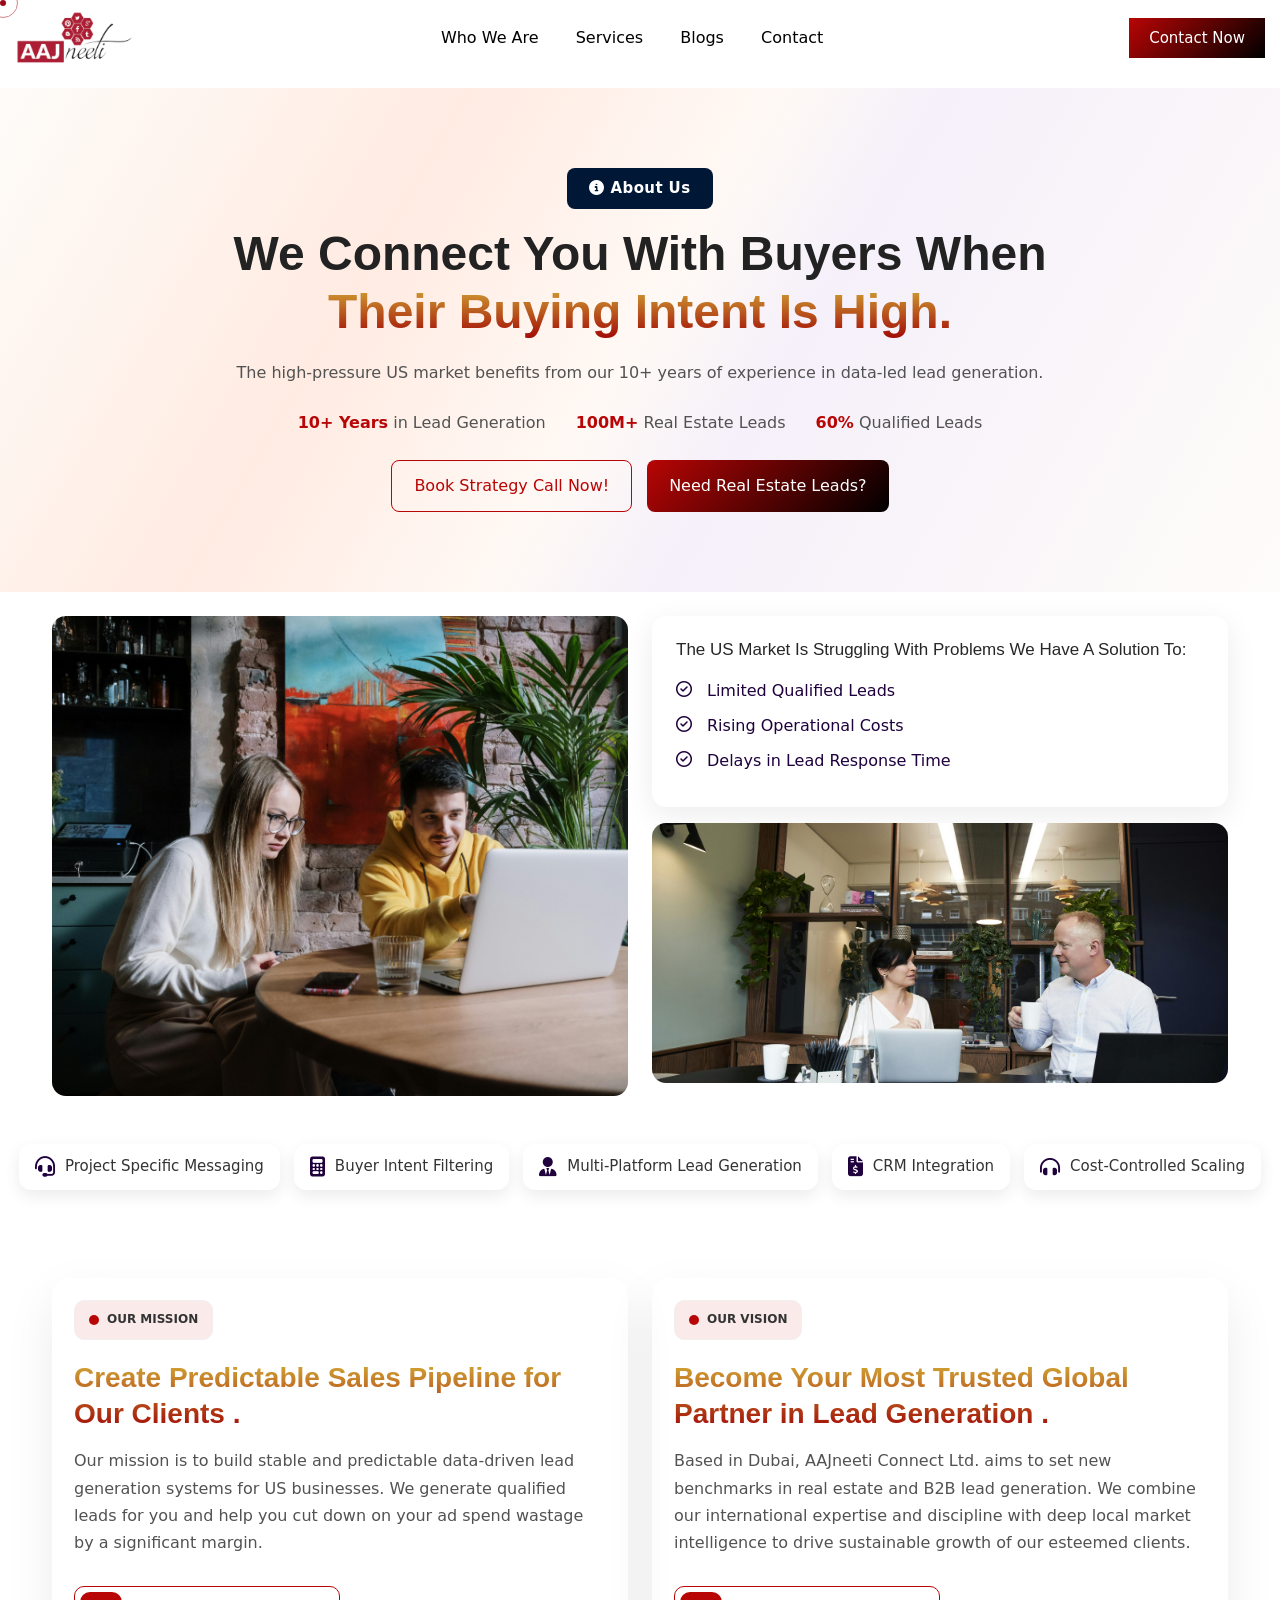
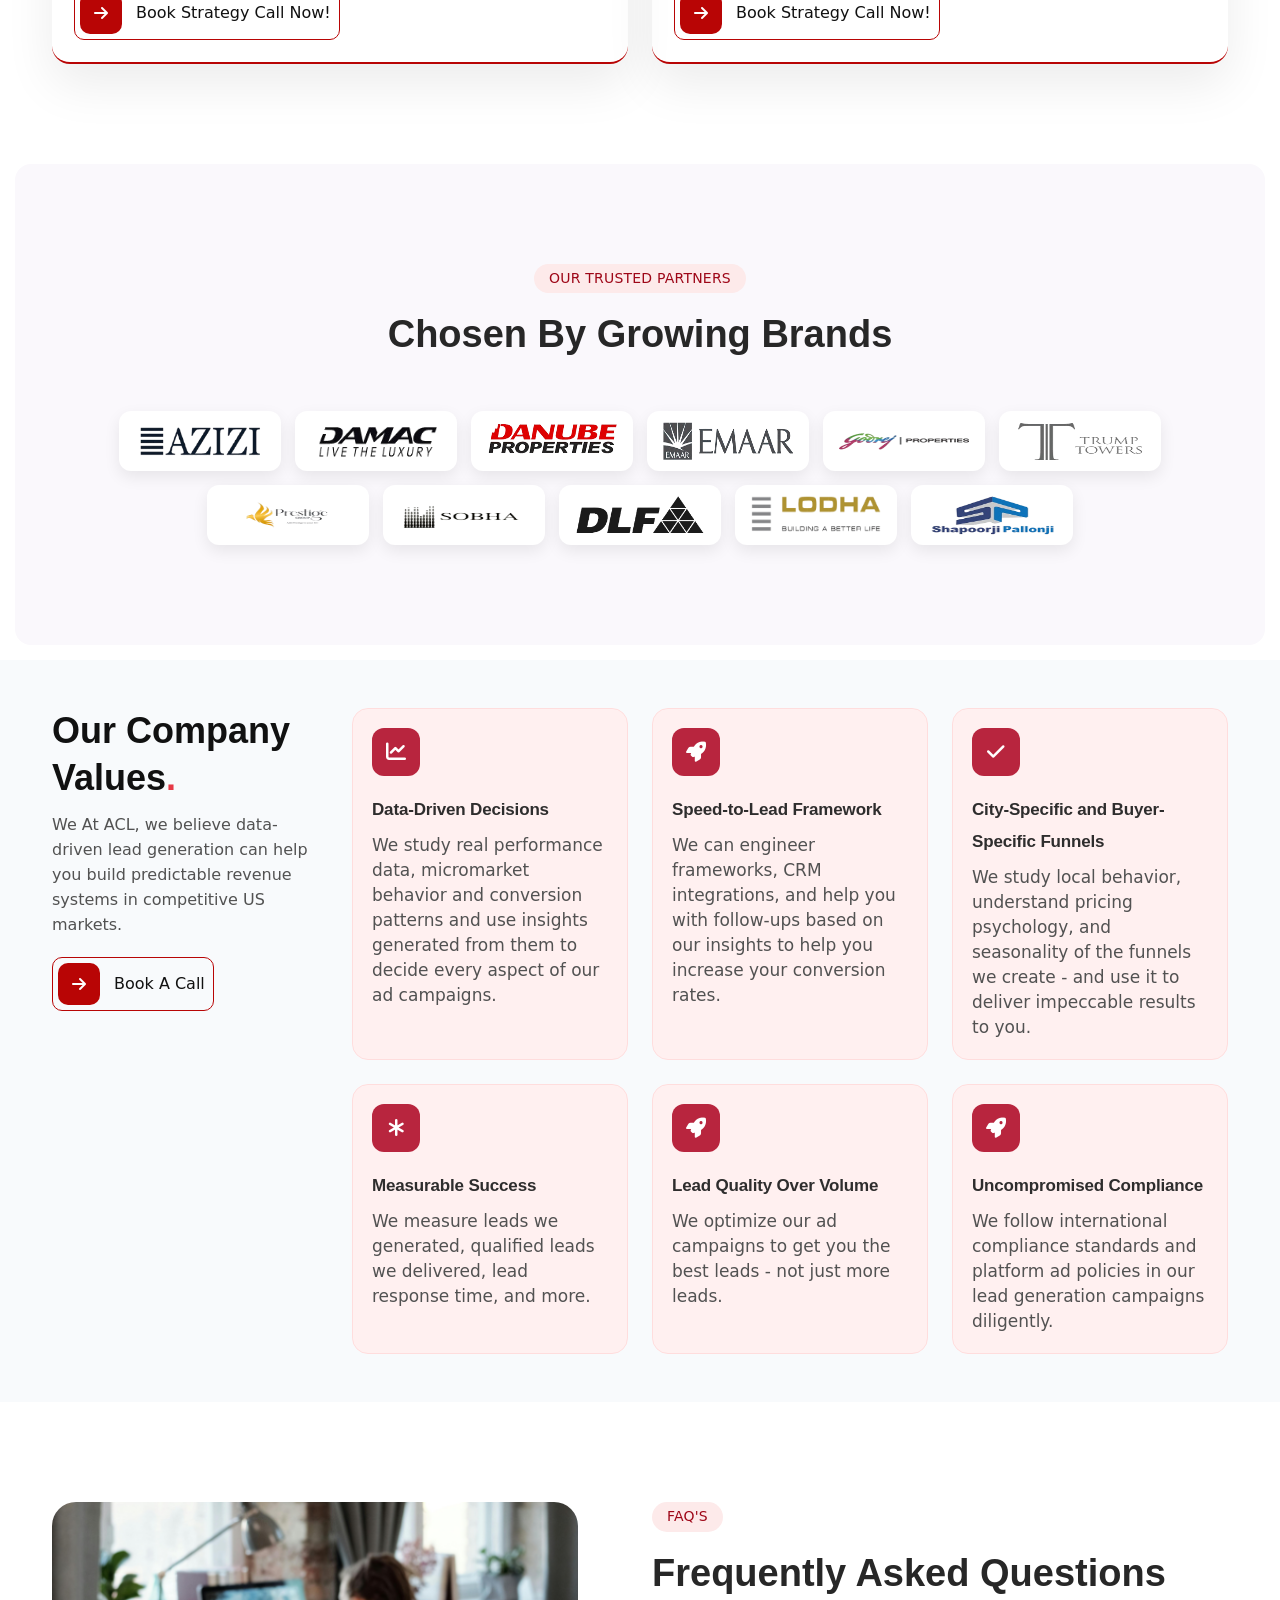
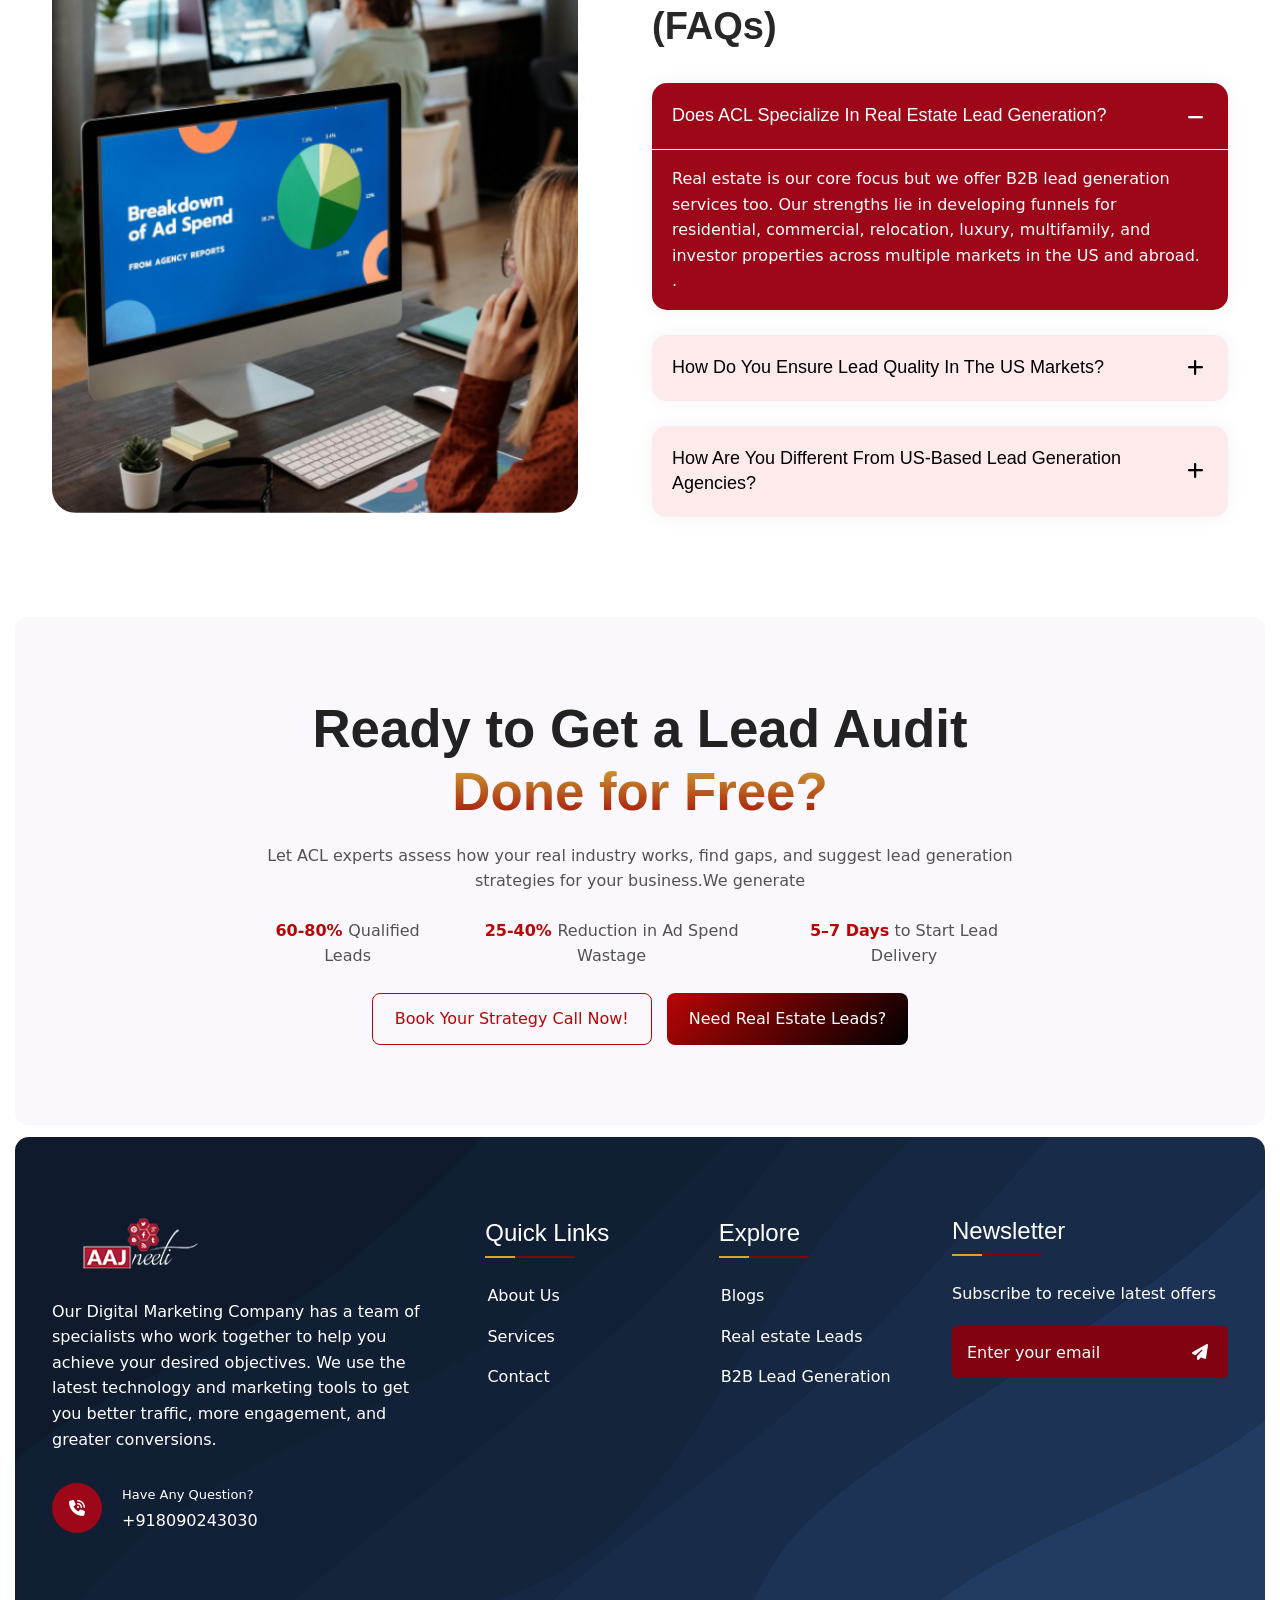
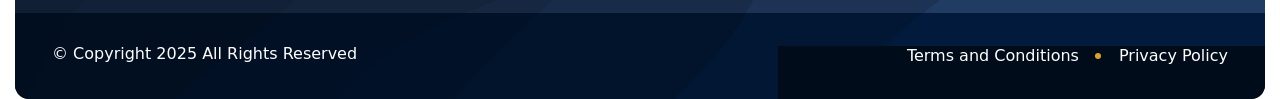
==== commit 65d4553f: "update footer logo, content and home page design in mobile devices" ====
--- a/about.html
+++ b/about.html
@@ -918,7 +918,7 @@
                                                 <a href="index.html">
                                                     <figure>
                                                         <img
-                                                            src="assets/images/logo/acl-logo.png"
+                                                            src="assets/images/logo/V2-aajneeti-logo.png"
                                                             alt="footer logo"
                                                             width="180">
                                                     </figure>
--- a/assets/css/main.css
+++ b/assets/css/main.css
@@ -18134,12 +18134,12 @@
 
   /*  REAL CURVE (5 cards only) */
 
-  .left.mid {
+  /* .left.mid {
     left: -30px;
     top: 60px;
     transform: rotate(-15deg) scale(0.9) !important;
     z-index: 1;
-  }
+  } */
 
   .left.near {
     left: 36px;
@@ -18162,12 +18162,12 @@
     z-index: 2;
   }
 
-  .right.mid {
+  /* .right.mid {
     right: -30px;
     top: 60px;
     transform: rotate(15deg) scale(0.9) !important;
     z-index: 1;
-  }
+  } */
 }
 
 
@@ -18178,7 +18178,7 @@
 @media (max-width: 480px) {
 
   .people-cards {
-    max-width: 234px;
+    max-width: 330px;
     height: 210px;
   }
 
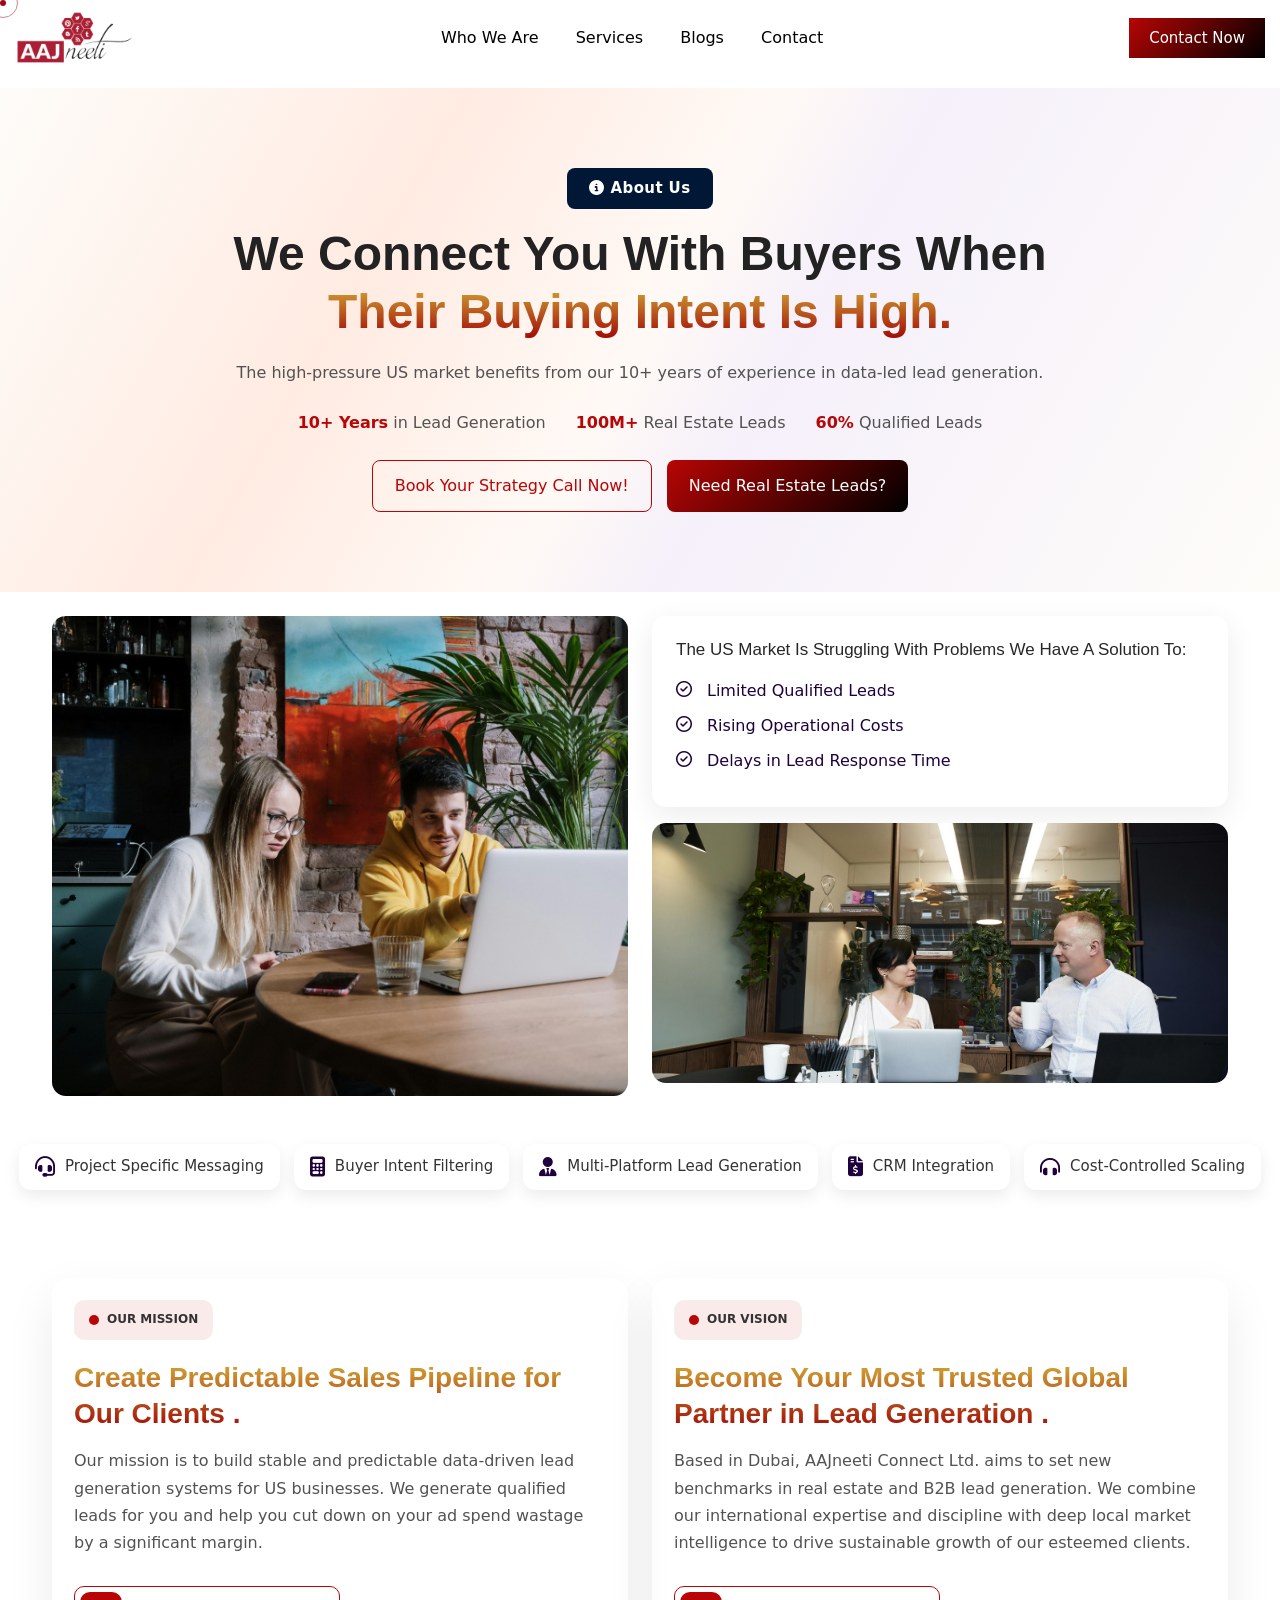
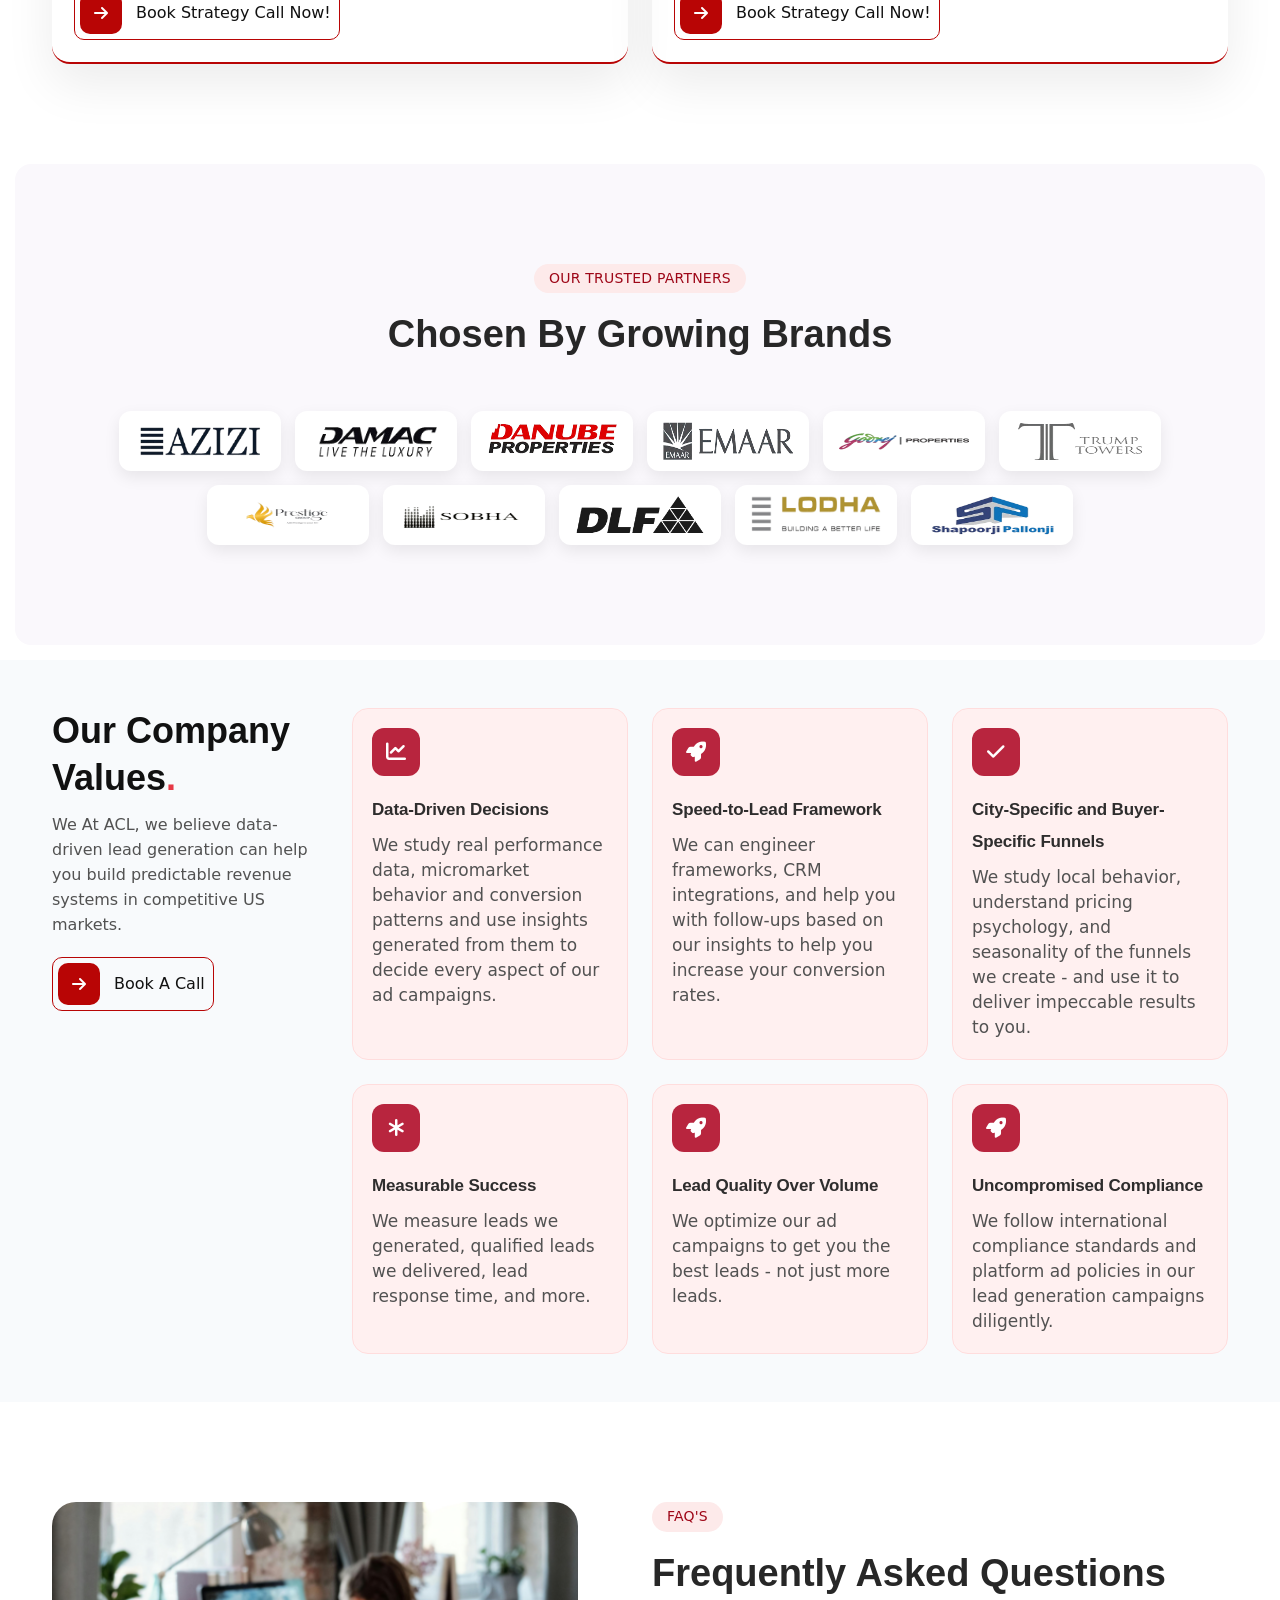
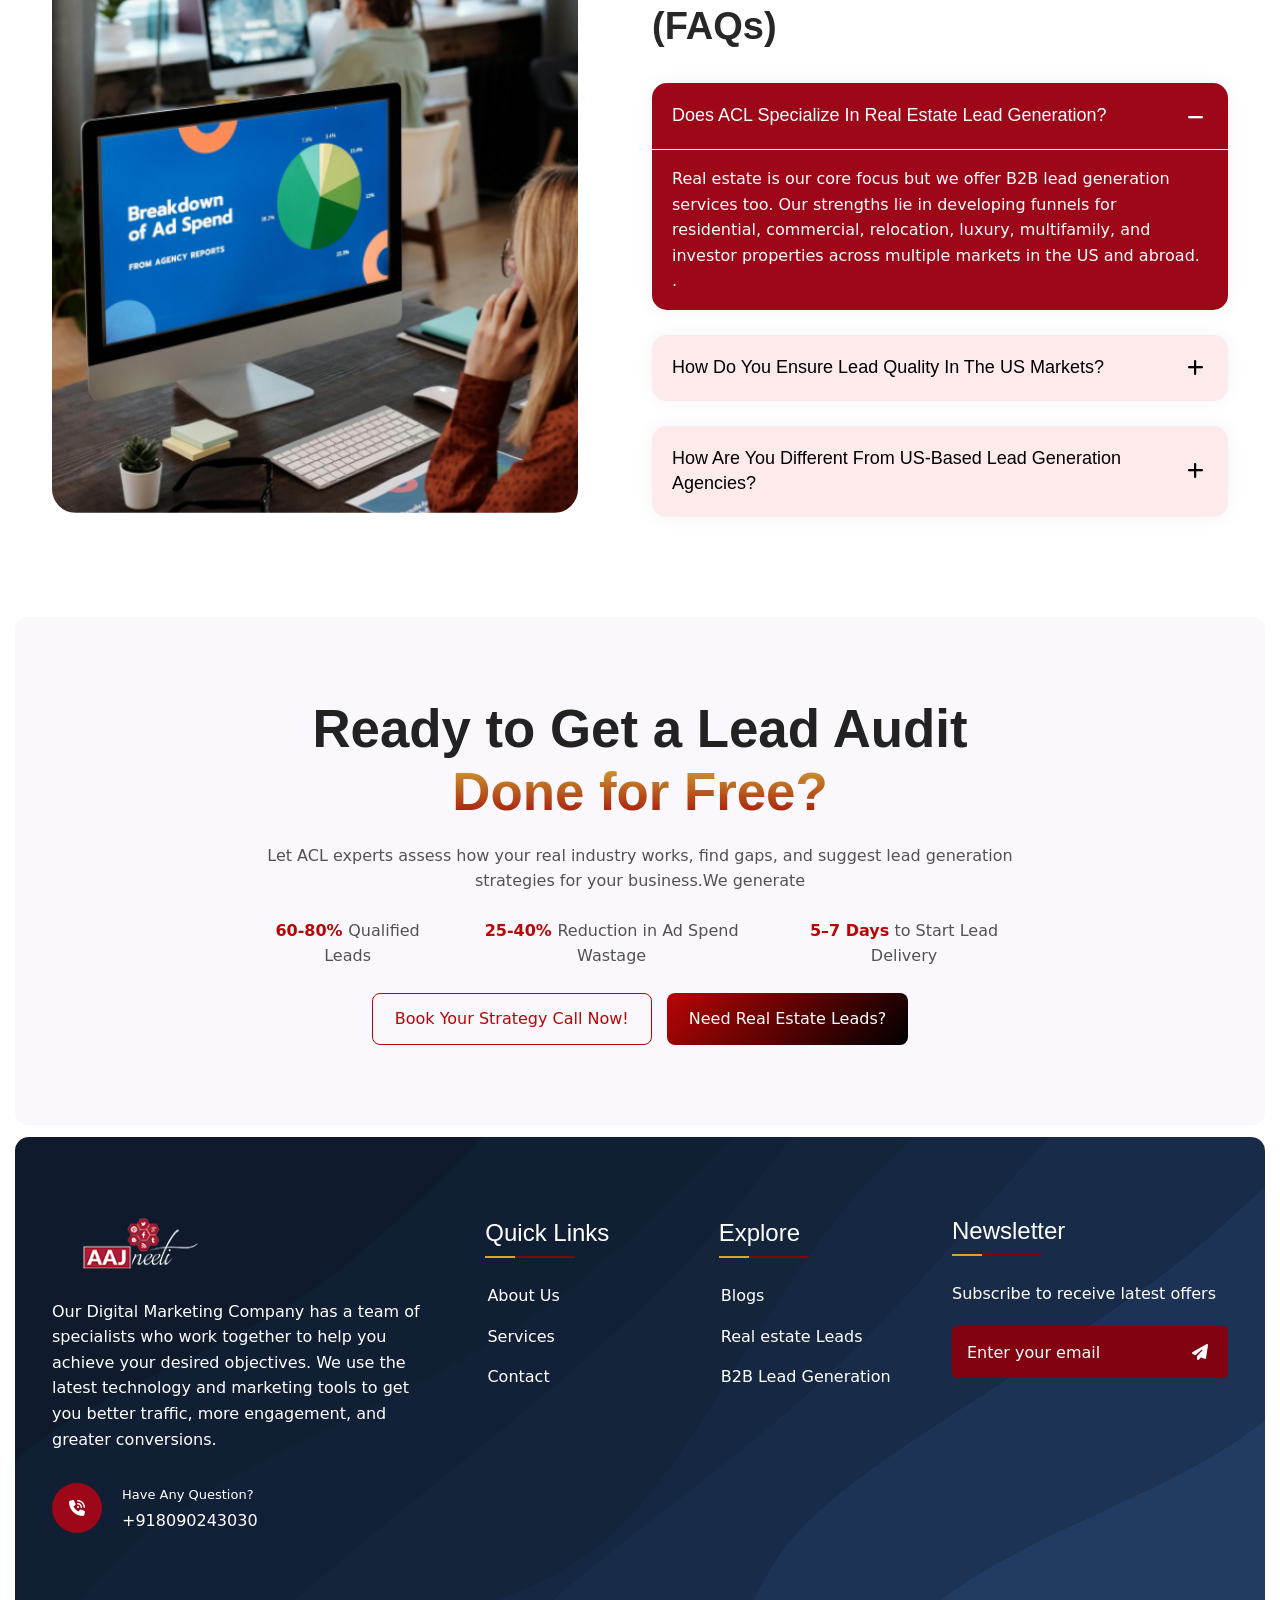
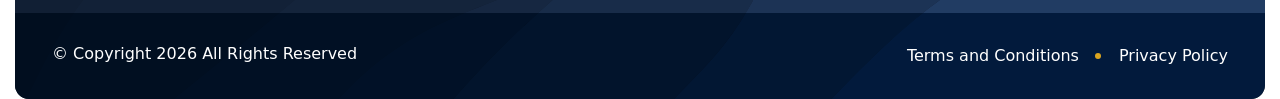
==== commit c90ff8ac: "add popup form in every page" ====
--- a/about.html
+++ b/about.html
@@ -310,9 +310,19 @@
                                 Qualified Leads</span>
                         </div>
                         <div class="hero-buttons">
-                            <button class="btn-outline">Book Strategy Call
+                            <button class="btn-outline" data-bs-toggle="modal"
+                                data-bs-target="#contactModal"
+                                data-bs-dismiss="modal"
+                                data-title="Book Your Strategy Call Now!">Book
+                                Your Strategy Call
                                 Now!</button>
-                            <button class="btn-fill">Need Real Estate
+                            <button class="btn-fill" data-bs-toggle="modal"
+                                data-bs-target="#contactModal"
+                                data-bs-dismiss="modal"
+                                data-title="Need
+                                Real Estate
+                                Leads?">Need
+                                Real Estate
                                 Leads?</button>
                         </div>
                     </div>
@@ -419,7 +429,11 @@
                                         down on your ad spend wastage by a
                                         significant margin.
                                     </p>
-                                    <a href="#" class="mv-btn">
+                                    <a href="modal" data-bs-toggle="modal"
+                                        data-bs-target="#contactModal"
+                                        data-bs-dismiss="modal"
+                                        data-title="Book Your Strategy Call Now!"
+                                        class="mv-btn">
                                         <span class="icon"><i
                                                 class="fa-solid fa-arrow-right"></i></span>
                                         Book Strategy Call Now!
@@ -446,7 +460,11 @@
                                         intelligence to drive sustainable growth
                                         of our esteemed clients.
                                     </p>
-                                    <a href="#" class="mv-btn">
+                                    <a href="modal" data-bs-toggle="modal"
+                                        data-bs-target="#contactModal"
+                                        data-bs-dismiss="modal"
+                                        data-title="Book Your Strategy Call Now!"
+                                        class="mv-btn">
                                         <span class="icon"><i
                                                 class="fa-solid fa-arrow-right"></i></span>
                                         Book Strategy Call Now!
@@ -542,7 +560,11 @@
                                             competitive US markets.
                                         </p>
                                     </div>
-                                    <a href="#" class="mv-btn">
+                                    <a href="modal" data-bs-toggle="modal"
+                                        data-bs-target="#contactModal"
+                                        data-bs-dismiss="modal"
+                                        data-title="Book Your Strategy Call Now!"
+                                        class="mv-btn">
                                         <span class="icon"><i
                                                 class="fa-solid fa-arrow-right"></i></span>
                                         Book A Call
@@ -888,15 +910,95 @@
                                     to Start Lead Delivery</span>
                             </div>
                             <div class="hero-buttons">
-                                <button class="btn-outline">Book Your Strategy
+                                <button class="btn-outline"
+                                    data-bs-toggle="modal"
+                                    data-bs-target="#contactModal"
+                                    data-bs-dismiss="modal"
+                                    data-title="Book Your Strategy Call Now!">Book
+                                    Your Strategy
                                     Call
                                     Now!</button>
-                                <button class="btn-fill">Need Real Estate Leads?
+                                <button class="btn-fill" data-bs-toggle="modal"
+                                    data-bs-target="#contactModal"
+                                    data-bs-dismiss="modal"
+                                    data-title="Need
+                                    Real Estate Leads?">Need
+                                    Real Estate Leads?
                                 </button>
                             </div>
                         </div>
                     </section>
                     <!-- cta section end -->
+
+                    <!-- Modal -->
+                    <div class="modal fade" id="contactModal" tabindex="-1">
+                        <div
+                            class="modal-dialog modal-dialog-centered modal-lg">
+                            <div class="modal-content border-0 modal-bg">
+
+                                <!-- Background Shapes -->
+                                <div class="shape1"></div>
+                                <div class="shape2"></div>
+
+                                <!-- Close Button -->
+                                <div class="modal-header">
+                                    <button type="button" class="btn-close"
+                                        data-bs-dismiss="modal"
+                                        aria-label="Close"></button>
+                                </div>
+
+                                <div class="modal-body p-4">
+                                    <div class="contact-card">
+                                        <h5 id="modalFormTitle">Get In Touch
+                                            With Us</h5>
+                                        <p>Email us with any questions or
+                                            inquiries or use
+                                            our contact data.</p>
+                                        <form>
+                                            <div class="row g-3">
+                                                <div class="col-lg-6">
+                                                    <div class="modal-img">
+                                                        <img
+                                                            src="assets/images/offer/banner4.jpg" />
+                                                    </div>
+                                                </div>
+                                                <div class="col-lg-6">
+
+                                                    <div class="col-md-12">
+
+                                                        <input type="text"
+                                                            class="form-control modal-control"
+                                                            placeholder="Your Full Name">
+                                                    </div>
+
+                                                    <div class="col-md-12">
+                                                        <input type="text"
+                                                            class="form-control modal-control"
+                                                            placeholder="Your Mobile Number ">
+                                                    </div>
+                                                    <div class="col-md-12">
+                                                        <input type="email"
+                                                            class="form-control modal-control"
+                                                            placeholder="Your Email ">
+                                                    </div>
+                                                    <div class="col-md-12">
+                                                        <input type="text"
+                                                            class="form-control modal-control"
+                                                            placeholder="Enter your City">
+                                                    </div>
+                                                    <div class="submit-wrapper">
+                                                        <button type="submit"
+                                                            class="btn btn-submit mt-3">SUBMIT</button>
+                                                    </div>
+                                                </div>
+                                            </div>
+                                        </form>
+                                    </div>
+                                </div>
+                            </div>
+                        </div>
+                    </div>
+
                 </main>
                 <!-- main end -->
                 <!-- footer start -->
@@ -1081,7 +1183,7 @@
                                         <div class="copyright-text wow fadeInUp"
                                             data-wow-delay=".2s">
                                             <p class="m-0">&#169; Copyright
-                                                2025 All Rights
+                                                2026 All Rights
                                                 Reserved</p>
                                         </div>
                                         <!-- footer copyright end -->
@@ -1136,5 +1238,15 @@
             <!-- main Js -->
             <script src="assets/js/main.js"></script>
         </body>
-
+        <script>
+  const modal = document.getElementById('contactModal');
+  const modalTitle = document.getElementById('modalFormTitle');
+
+  modal.addEventListener('show.bs.modal', function (event) {
+    const trigger = event.relatedTarget;
+    const title = trigger.getAttribute('data-title');
+
+    modalTitle.textContent = title ? title : 'Get In Touch With Us';
+  });
+</script>
     </html>
--- a/assets/css/main.css
+++ b/assets/css/main.css
@@ -14360,7 +14360,7 @@
   display: -moz-flex;
   display: flex;
   gap: 20px;
-  background-color: #ffeaea;
+  background-color: #fff3f3;
   padding: 25px;
   border-radius: var(--border-radius-three);
 }
@@ -14481,7 +14481,7 @@
   z-index: 1;
   padding: 25px;
   border-radius: var(--border-radius-three);
-  background-color: #ffeaea;
+  background-color: #fff3f3;
 }
 
 @media (max-width: 1199px) {
@@ -16068,6 +16068,12 @@
 @media(max-width:992px) {
   .hero {
     min-height: 50vh;
+    background-image: linear-gradient(120deg,
+        #fff0,
+        #ffebe2 30%,
+        #fff9f5 50%,
+        #f5f0fa 60%,
+        #fff0) !important;
   }
 }
 
@@ -18561,4 +18567,116 @@
   filter: grayscale(0%);
   opacity: 1;
   transform: scale(1.05);
+}
+
+.open-btn {
+  padding: 10px 25px;
+  background: #ff5a00;
+  color: white;
+  border: none;
+  border-radius: 6px;
+  font-weight: 600;
+}
+
+.modal-bg {
+  position: relative;
+  overflow: hidden;
+}
+
+.shape1 {
+  position: absolute;
+  width: 250px;
+  height: 250px;
+  background: #9e0718;
+  border-radius: 50%;
+  top: -70px;
+  left: -70px;
+  z-index: 0;
+}
+
+.shape2 {
+  position: absolute;
+  width: 250px;
+  height: 250px;
+  background: linear-gradient(135deg, #1a3152, #0F1B2D);
+  border-radius: 60px;
+  bottom: -80px;
+  right: -60px;
+  transform: rotate(45deg);
+  z-index: 0;
+}
+
+.contact-card {
+  background: #fff;
+  padding: 20px;
+  border-radius: 20px;
+  box-shadow: 0 15px 40px rgba(0, 0, 0, 0.15);
+  position: relative;
+  z-index: 2;
+}
+
+.contact-card h5 {
+  font-weight: 700;
+  text-align: center;
+}
+
+.contact-card p {
+  text-align: center;
+  color: #666;
+  margin-bottom: 30px;
+}
+
+.btn-submit {
+  background: #9e0718;
+  color: #fff;
+  border: none;
+  padding: 10px 40px;
+  border-radius: 5px;
+  font-weight: 600;
+  transition: 0.3s;
+}
+
+.btn-submit:hover {
+  background: #1a3152;
+  color: #fff;
+}
+
+.modal-control {
+  height: 42px !important;
+  padding: 8px 10px !important;
+  margin-bottom: 8px !important;
+  background-color: #ffff !important;
+  border: 1px solid #c4c1c1 !important;
+}
+
+/* 
+.submit-wrapper {
+  text-align: center;
+} */
+
+
+.modal-img img {
+  width: 100%;
+  height: 270px;
+  border-radius: 8px;
+}
+
+.contact-card input::placeholder {
+  color: #5f5e5e !important;
+  font-size: 16px;
+}
+
+@media(max-width:768px) {
+  .contact-card {
+    padding: 15px;
+  }
+
+  .modal-img img {
+    height: 100%;
+  }
+}
+
+.btn-close {
+  margin-right: 8px !important;
+  margin-top: 8px !important;
 }
